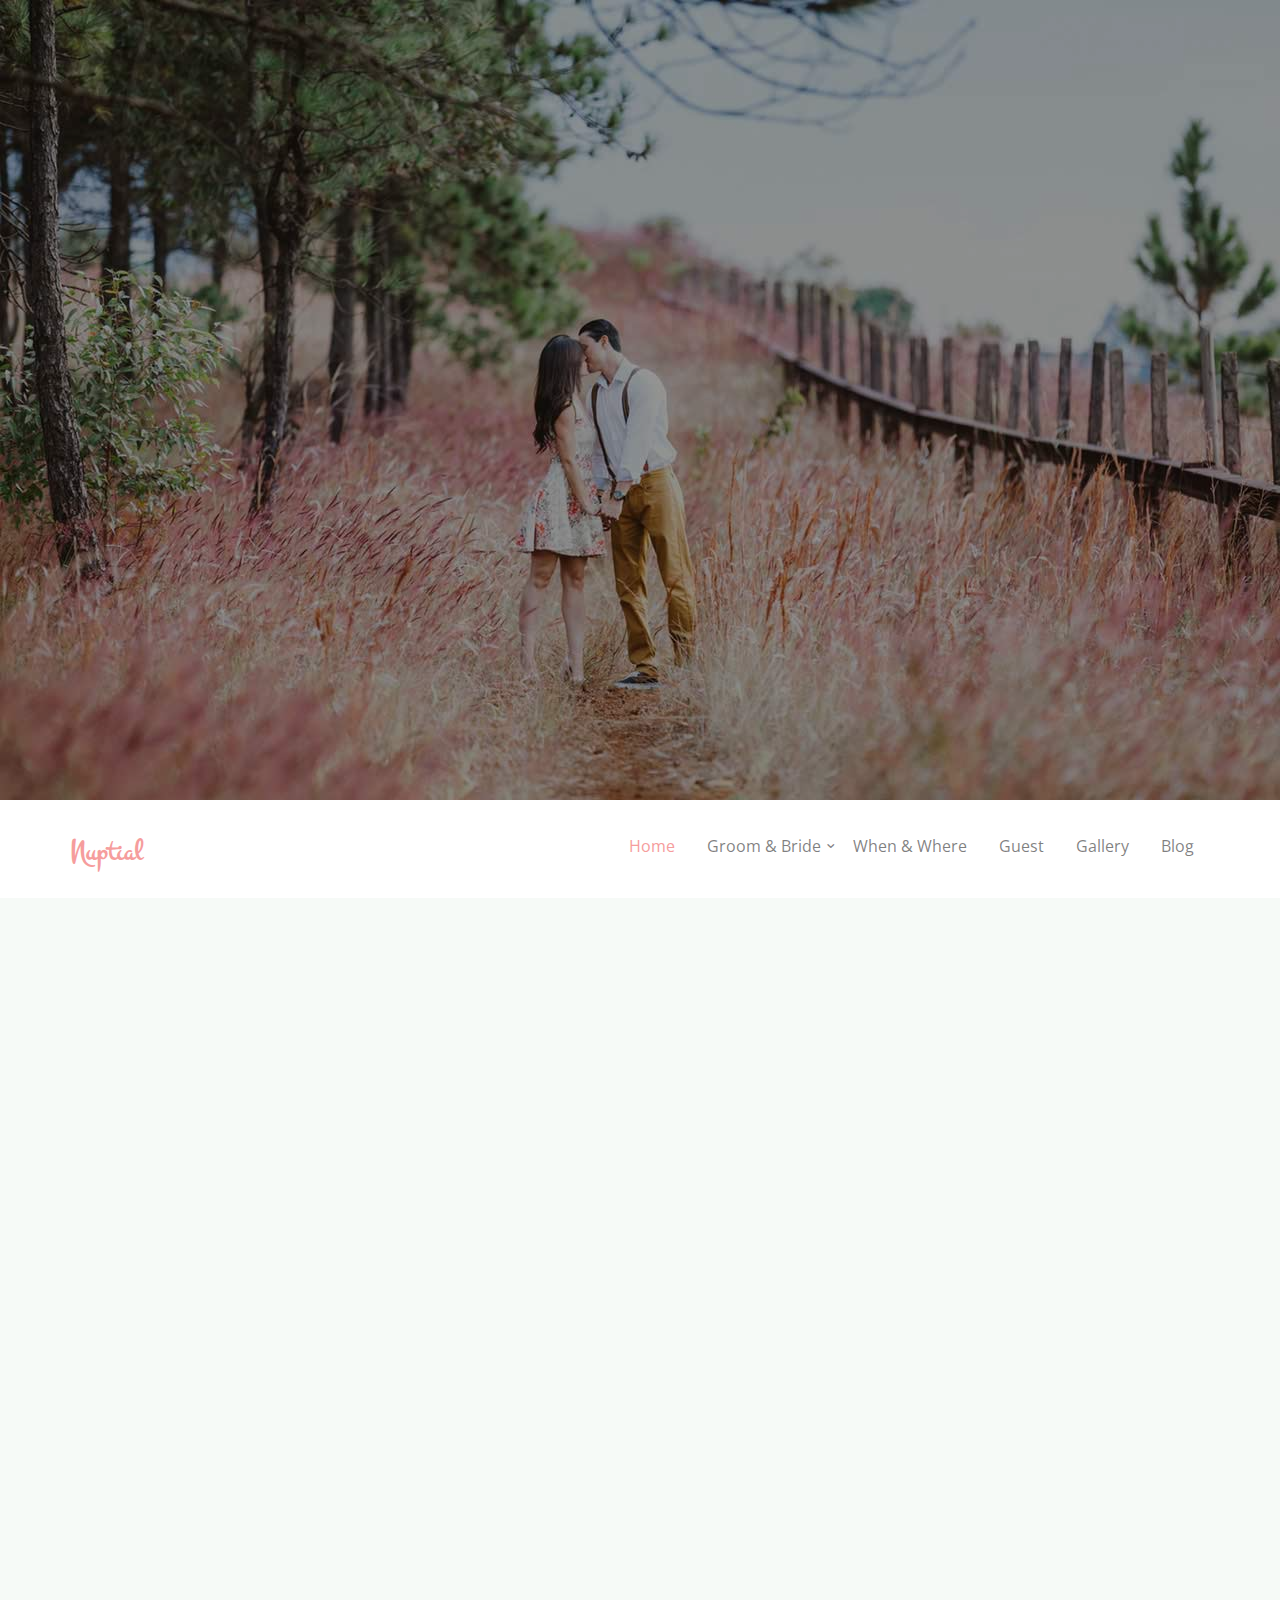
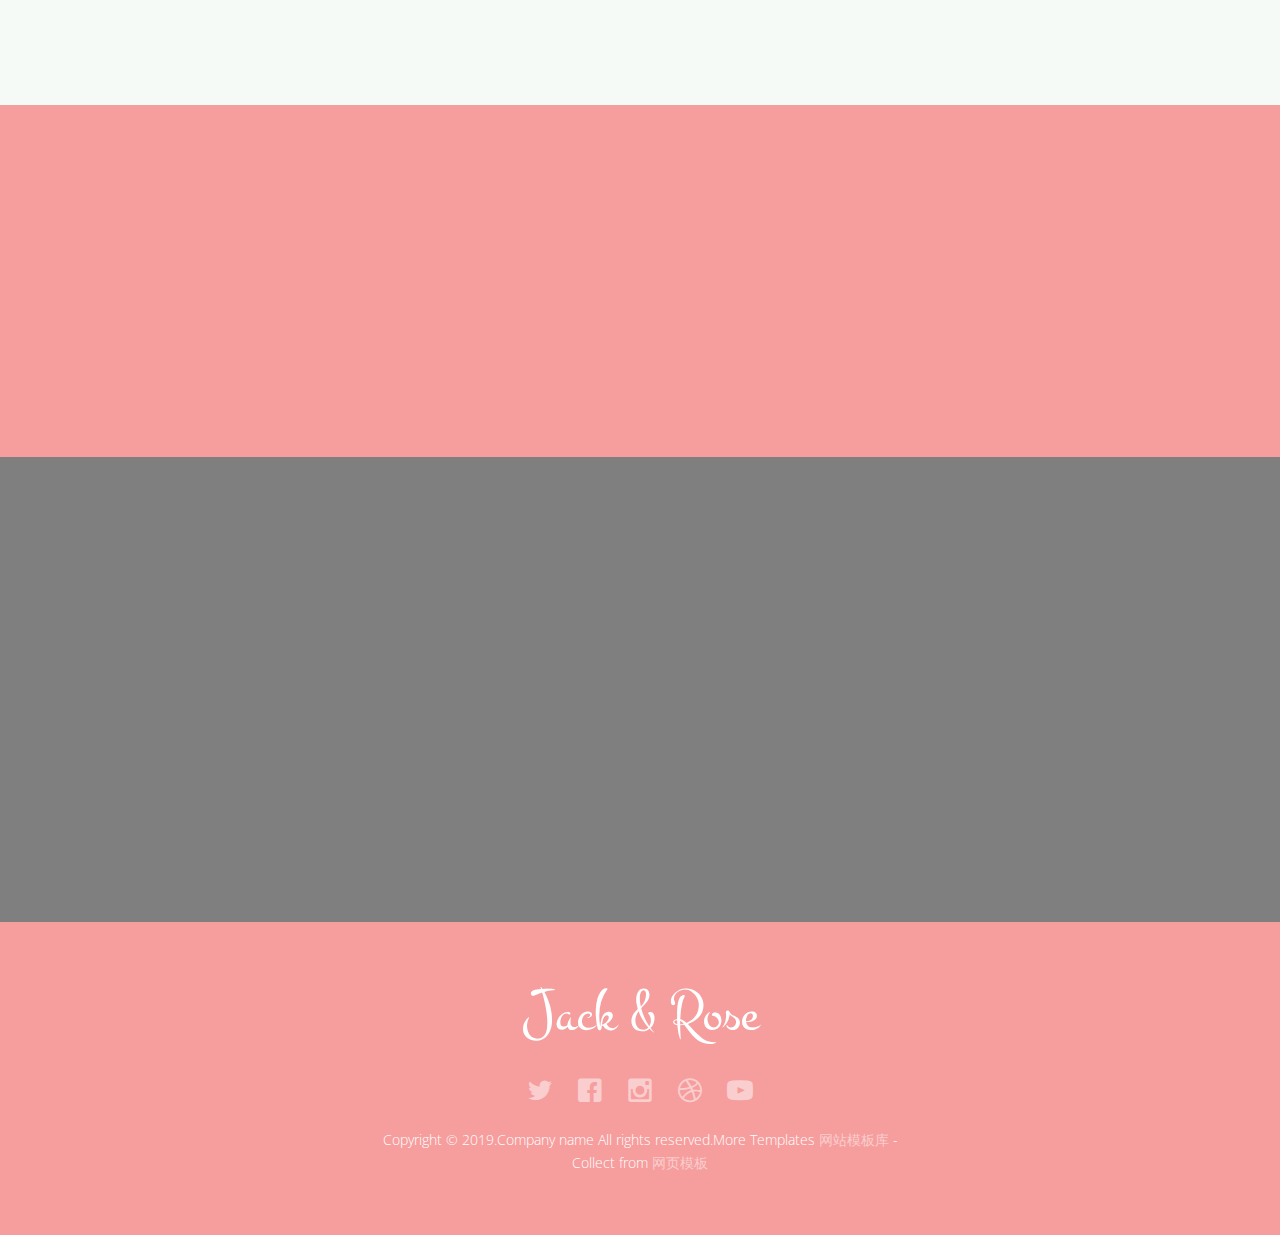
==== index.html @ 170d1ee5 "add new files" ====
<!DOCTYPE html>
<!--[if lt IE 7]>      <html class="no-js lt-ie9 lt-ie8 lt-ie7"> <![endif]-->
<!--[if IE 7]>         <html class="no-js lt-ie9 lt-ie8"> <![endif]-->
<!--[if IE 8]>         <html class="no-js lt-ie9"> <![endif]-->
<!--[if gt IE 8]><!--> <html class="no-js"> <!--<![endif]-->
<head>
<meta charset="utf-8">
<meta http-equiv="X-UA-Compatible" content="IE=edge">
<title>Home</title>
<meta name="viewport" content="width=device-width, initial-scale=1">
<meta name="description" content="" />
<meta name="keywords" content="" />
<!-- Facebook and Twitter integration -->
<meta property="og:title" content=""/>
<meta property="og:image" content=""/>
<meta property="og:url" content=""/>
<meta property="og:site_name" content=""/>
<meta property="og:description" content=""/>
<meta name="twitter:title" content="" />
<meta name="twitter:image" content="" />
<meta name="twitter:url" content="" />
<meta name="twitter:card" content="" />

<!-- Place favicon.ico and apple-touch-icon.png in the root directory -->
<link rel="shortcut icon" href="favicon.ico">

<link href="https://fonts.googleapis.com/css?family=Montez" rel="stylesheet">
<link href='https://fonts.googleapis.com/css?family=Open+Sans:400,700,300' rel='stylesheet' type='text/css'>

<!-- Animate.css -->
<link rel="stylesheet" href="css/animate.css">
<!-- Icomoon Icon Fonts-->
<link rel="stylesheet" href="css/icomoon.css">
<!-- Bootstrap  -->
<link rel="stylesheet" href="css/bootstrap.css">
<!-- Superfish -->
<link rel="stylesheet" href="css/superfish.css">
<!-- Magnific Popup -->
<link rel="stylesheet" href="css/magnific-popup.css">

<link rel="stylesheet" href="css/style.css">


<!-- Modernizr JS -->
<script src="js/modernizr-2.6.2.min.js"></script>
<!-- FOR IE9 below -->
<!--[if lt IE 9]>
<script src="js/respond.min.js"></script>
<![endif]-->

</head>
<body>
	<div id="fh5co-wrapper">
	<div id="fh5co-page">

	<div class="fh5co-hero" data-section="home">
		<div class="fh5co-overlay"></div>
		<div class="fh5co-cover text-center" data-stellar-background-ratio="0.5" style="background-image: url(images/cover_bg_1.jpg);">
			<div class="display-t">
				<div class="display-tc">
					<div class="container">
						<div class="col-md-10 col-md-offset-1">
							<div class="animate-box">
								<h1>The Wedding</h1>
								<h2>Jack &amp; Rose</h2>
								<p><span>28.12.2019</span></p>
							</div>
						</div>
					</div>
				</div>
			</div>
		</div>
	</div>

	<header id="fh5co-header-section" class="sticky-banner">
		<div class="container">
			<div class="nav-header">
				<a href="#" class="js-fh5co-nav-toggle fh5co-nav-toggle dark"><i></i></a>
				<h1 id="fh5co-logo"><a href="index.html">Nuptial</a></h1>
				<!-- START #fh5co-menu-wrap -->
				<nav id="fh5co-menu-wrap" role="navigation">
					<ul class="sf-menu" id="fh5co-primary-menu">
						<li class="active"><a href="index.html" >Home</a></li>
						<li>
							<a href="groom-bride.html" class="fh5co-sub-ddown">Groom &amp; Bride</a>
							<ul class="fh5co-sub-menu">
								<li><a href="#">Wedding Template</a></li>
								<li><a href="#">Marble Template</a></li>
								<li><a href="#">Tasty Template</a></li>
								<li><a href="#">Education Template</a></li>
								<li><a href="#">Words Template</a></li>
							</ul>
						</li>
						<li><a href="when-where.html">When &amp; Where</a></li>
						<li><a href="guest.html">Guest</a></li>
						<li><a href="gallery.html">Gallery</a></li>
						<li><a href="blog.html">Blog</a></li>
					</ul>
				</nav>
			</div>
		</div>
	</header>

	<!-- end:header-top -->
	<div class="tlinks">Collect from <a href="http://www.baisheng999.com/" >自助建站</a></div>
	<div id="fh5co-couple" class="fh5co-section-gray">
		<div class="container">
			<div class="row row-bottom-padded-md animate-box">
				<div class="col-md-6 col-md-offset-3 text-center">
					<div class="col-md-5 col-sm-5 col-xs-5 nopadding">
						<img src="images/groom.jpg" class="img-responsive" alt="Free HTML5 Bootstrap Template by FreeHTML5.co">
						<h3>Jack Wood</h3>
					</div>
					<div class="col-md-2 col-sm-2 col-xs-2 nopadding"><h2 class="amp-center"><i class="icon-heart"></i></h2></div>
					<div class="col-md-5 col-sm-5 col-xs-5 nopadding">
						<img src="images/bride.jpg" class="img-responsive" alt="Free HTML5 Bootstrap Template by FreeHTML5.co">
						<h3>Rose Thomas</h3>
					</div>
				</div>
			</div>
			<div class="row animate-box">
				<div class="col-md-8 col-md-offset-2">
					<div class="col-md-12 text-center heading-section">
						<h2>Are Getting Married</h2>
						<p><strong>on Dec 28, 2019 &mdash; Boracay, Philippines</strong></p>
					</div>
				</div>
			</div>
		</div>
	</div>
	<div id="fh5co-countdown">
		<div class="row">
			<div class="col-md-8 col-md-offset-2 text-center animate-box">
				<p class="countdown">
					<span id="days"></span>
					<span id="hours"></span>
					<span id="minutes"></span>
					<span id="seconds"></span>
				</p>
			</div>
		</div>
	</div>

	<div id="fh5co-started" style="background-image:url(images/cover_bg_2.jpg);" data-stellar-background-ratio="0.5">
	<div class="overlay"></div>
		<div class="container">
			<div class="row animate-box">
				<div class="col-md-8 col-md-offset-2 text-center heading-section">
					<h2>Are You Attending?</h2>
					<p>Please Fill-up the form to notify you that you're attending. Thanks.
				</div>
			</div>
			<div class="row animate-box">
				<div class="col-md-10 col-md-offset-1">
					<form class="form-inline">
						<div class="col-md-4 col-sm-4">
							<div class="form-group">
								<label for="name" class="sr-only">Name</label>
								<input type="name" class="form-control" id="name" placeholder="Name">
							</div>
						</div>
						<div class="col-md-4 col-sm-4">
							<div class="form-group">
								<label for="email" class="sr-only">Email</label>
								<input type="email" class="form-control" id="email" placeholder="Email">
							</div>
						</div>
						<div class="col-md-4 col-sm-4">
							<button type="submit" class="btn btn-primary btn-block">I am Attending</button>
						</div>
					</form>
				</div>
			</div>
		</div>
	</div>
	
	<footer>
		<div id="footer">
			<div class="container">
				<div class="row">
					<div class="col-md-12 text-center">
						<h2>Jack &amp; Rose</h2>
					</div>
					<div class="col-md-6 col-md-offset-3 text-center">
						<p class="fh5co-social-icons">
							<a href="#"><i class="icon-twitter2"></i></a>
							<a href="#"><i class="icon-facebook2"></i></a>
							<a href="#"><i class="icon-instagram"></i></a>
							<a href="#"><i class="icon-dribbble2"></i></a>
							<a href="#"><i class="icon-youtube"></i></a>
						</p>
						<p>Copyright &copy; 2019.Company name All rights reserved.More Templates <a href="http://www.baisheng999.com/" target="_blank" title="网站模板库">网站模板库</a> - Collect from <a href="http://www.baisheng999.com/" title="网页模板" target="_blank">网页模板</a></p>
					</div>
				</div>
			</div>
		</div>
	</footer>
</div>
<!-- END fh5co-page -->

</div>
<!-- END fh5co-wrapper -->

<!-- Google Map -->
<!---<script src="https://maps.googleapis.com/maps/api/js?key=AIzaSyCefOgb1ZWqYtj7raVSmN4PL2WkTrc-KyA&sensor=false"></script>--->
<!-- jQuery -->
<script src="dist/scripts.min.js"></script>
</body>
</html>
---- css/icomoon.css ----
@font-face {
    font-family: 'icomoon';
    src:    url('fonts/icomoon.eot?1oniuf');
    src:    url('fonts/icomoon.eot?1oniuf#iefix') format('embedded-opentype'),
        url('fonts/icomoon.ttf?1oniuf') format('truetype'),
        url('fonts/icomoon.woff?1oniuf') format('woff'),
        url('fonts/icomoon.svg?1oniuf#icomoon') format('svg');
    font-weight: normal;
    font-style: normal;
}

[class^="icon-"], [class*=" icon-"] {
    /* use !important to prevent issues with browser extensions that change fonts */
    font-family: 'icomoon' !important;
    speak: none;
    font-style: normal;
    font-weight: normal;
    font-variant: normal;
    text-transform: none;
    line-height: 1;

    /* Better Font Rendering =========== */
    -webkit-font-smoothing: antialiased;
    -moz-osx-font-smoothing: grayscale;
}

.icon-mobile:before {
    content: "\e000";
}
.icon-laptop:before {
    content: "\e001";
}
.icon-desktop:before {
    content: "\e002";
}
.icon-tablet:before {
    content: "\e003";
}
.icon-phone:before {
    content: "\e004";
}
.icon-document:before {
    content: "\e005";
}
.icon-documents:before {
    content: "\e006";
}
.icon-search:before {
    content: "\e007";
}
.icon-clipboard:before {
    content: "\e008";
}
.icon-newspaper:before {
    content: "\e009";
}
.icon-notebook:before {
    content: "\e00a";
}
.icon-book-open:before {
    content: "\e00b";
}
.icon-browser:before {
    content: "\e00c";
}
.icon-calendar:before {
    content: "\e00d";
}
.icon-presentation:before {
    content: "\e00e";
}
.icon-picture:before {
    content: "\e00f";
}
.icon-pictures:before {
    content: "\e010";
}
.icon-video:before {
    content: "\e011";
}
.icon-camera:before {
    content: "\e012";
}
.icon-printer:before {
    content: "\e013";
}
.icon-toolbox:before {
    content: "\e014";
}
.icon-briefcase:before {
    content: "\e015";
}
.icon-wallet:before {
    content: "\e016";
}
.icon-gift:before {
    content: "\e017";
}
.icon-bargraph:before {
    content: "\e018";
}
.icon-grid:before {
    content: "\e019";
}
.icon-expand:before {
    content: "\e01a";
}
.icon-focus:before {
    content: "\e01b";
}
.icon-edit:before {
    content: "\e01c";
}
.icon-adjustments:before {
    content: "\e01d";
}
.icon-ribbon:before {
    content: "\e01e";
}
.icon-hourglass:before {
    content: "\e01f";
}
.icon-lock:before {
    content: "\e020";
}
.icon-megaphone:before {
    content: "\e021";
}
.icon-shield:before {
    content: "\e022";
}
.icon-trophy:before {
    content: "\e023";
}
.icon-flag:before {
    content: "\e024";
}
.icon-map:before {
    content: "\e025";
}
.icon-puzzle:before {
    content: "\e026";
}
.icon-basket:before {
    content: "\e027";
}
.icon-envelope:before {
    content: "\e028";
}
.icon-streetsign:before {
    content: "\e029";
}
.icon-telescope:before {
    content: "\e02a";
}
.icon-gears:before {
    content: "\e02b";
}
.icon-key:before {
    content: "\e02c";
}
.icon-paperclip:before {
    content: "\e02d";
}
.icon-attachment:before {
    content: "\e02e";
}
.icon-pricetags:before {
    content: "\e02f";
}
.icon-lightbulb:before {
    content: "\e030";
}
.icon-layers:before {
    content: "\e031";
}
.icon-pencil:before {
    content: "\e032";
}
.icon-tools:before {
    content: "\e033";
}
.icon-tools-2:before {
    content: "\e034";
}
.icon-scissors:before {
    content: "\e035";
}
.icon-paintbrush:before {
    content: "\e036";
}
.icon-magnifying-glass:before {
    content: "\e037";
}
.icon-circle-compass:before {
    content: "\e038";
}
.icon-linegraph:before {
    content: "\e039";
}
.icon-mic:before {
    content: "\e03a";
}
.icon-strategy:before {
    content: "\e03b";
}
.icon-beaker:before {
    content: "\e03c";
}
.icon-caution:before {
    content: "\e03d";
}
.icon-recycle:before {
    content: "\e03e";
}
.icon-anchor:before {
    content: "\e03f";
}
.icon-profile-male:before {
    content: "\e040";
}
.icon-profile-female:before {
    content: "\e041";
}
.icon-bike:before {
    content: "\e042";
}
.icon-wine:before {
    content: "\e043";
}
.icon-hotairballoon:before {
    content: "\e044";
}
.icon-globe:before {
    content: "\e045";
}
.icon-genius:before {
    content: "\e046";
}
.icon-map-pin:before {
    content: "\e047";
}
.icon-dial:before {
    content: "\e048";
}
.icon-chat:before {
    content: "\e049";
}
.icon-heart:before {
    content: "\e04a";
}
.icon-cloud:before {
    content: "\e04b";
}
.icon-upload:before {
    content: "\e04c";
}
.icon-download:before {
    content: "\e04d";
}
.icon-target:before {
    content: "\e04e";
}
.icon-hazardous:before {
    content: "\e04f";
}
.icon-piechart:before {
    content: "\e050";
}
.icon-speedometer:before {
    content: "\e051";
}
.icon-global:before {
    content: "\e052";
}
.icon-compass:before {
    content: "\e053";
}
.icon-lifesaver:before {
    content: "\e054";
}
.icon-clock:before {
    content: "\e055";
}
.icon-aperture:before {
    content: "\e056";
}
.icon-quote:before {
    content: "\e057";
}
.icon-scope:before {
    content: "\e058";
}
.icon-alarmclock:before {
    content: "\e059";
}
.icon-refresh:before {
    content: "\e05a";
}
.icon-happy:before {
    content: "\e05b";
}
.icon-sad:before {
    content: "\e05c";
}
.icon-facebook:before {
    content: "\e05d";
}
.icon-twitter:before {
    content: "\e05e";
}
.icon-googleplus:before {
    content: "\e05f";
}
.icon-rss:before {
    content: "\e060";
}
.icon-tumblr:before {
    content: "\e061";
}
.icon-linkedin:before {
    content: "\e062";
}
.icon-dribbble:before {
    content: "\e063";
}
.icon-box2:before {
    content: "\ea82";
}
.icon-write:before {
    content: "\ea83";
}
.icon-clock2:before {
    content: "\ea84";
}
.icon-reply2:before {
    content: "\ea85";
}
.icon-reply-all2:before {
    content: "\ea86";
}
.icon-forward2:before {
    content: "\ea87";
}
.icon-flag2:before {
    content: "\ea88";
}
.icon-search2:before {
    content: "\ea89";
}
.icon-trash2:before {
    content: "\ea8a";
}
.icon-envelope2:before {
    content: "\ea8b";
}
.icon-bubble:before {
    content: "\ea8c";
}
.icon-bubbles:before {
    content: "\ea8d";
}
.icon-user2:before {
    content: "\ea8e";
}
.icon-users2:before {
    content: "\ea8f";
}
.icon-cloud2:before {
    content: "\ea90";
}
.icon-download2:before {
    content: "\ea91";
}
.icon-upload2:before {
    content: "\ea92";
}
.icon-rain:before {
    content: "\ea93";
}
.icon-sun:before {
    content: "\ea94";
}
.icon-moon2:before {
    content: "\ea95";
}
.icon-bell2:before {
    content: "\ea96";
}
.icon-folder2:before {
    content: "\ea97";
}
.icon-pin2:before {
    content: "\ea98";
}
.icon-sound2:before {
    content: "\ea99";
}
.icon-microphone:before {
    content: "\ea9a";
}
.icon-camera2:before {
    content: "\ea9b";
}
.icon-image2:before {
    content: "\ea9c";
}
.icon-cog2:before {
    content: "\ea9d";
}
.icon-calendar2:before {
    content: "\ea9e";
}
.icon-book2:before {
    content: "\ea9f";
}
.icon-map-marker:before {
    content: "\eaa0";
}
.icon-store:before {
    content: "\eaa1";
}
.icon-support:before {
    content: "\eaa2";
}
.icon-tag2:before {
    content: "\eaa3";
}
.icon-heart2:before {
    content: "\eaa4";
}
.icon-video-camera:before {
    content: "\eaa5";
}
.icon-trophy2:before {
    content: "\eaa6";
}
.icon-cart:before {
    content: "\eaa7";
}
.icon-eye2:before {
    content: "\eaa8";
}
.icon-cancel:before {
    content: "\eaa9";
}
.icon-chart:before {
    content: "\eaaa";
}
.icon-target2:before {
    content: "\eaab";
}
.icon-printer2:before {
    content: "\eaac";
}
.icon-location2:before {
    content: "\eaad";
}
.icon-bookmark2:before {
    content: "\eaae";
}
.icon-monitor:before {
    content: "\eaaf";
}
.icon-cross2:before {
    content: "\eab0";
}
.icon-plus2:before {
    content: "\eab1";
}
.icon-left:before {
    content: "\eab2";
}
.icon-up:before {
    content: "\eab3";
}
.icon-browser2:before {
    content: "\eab4";
}
.icon-windows:before {
    content: "\eab5";
}
.icon-switch2:before {
    content: "\eab6";
}
.icon-dashboard:before {
    content: "\eab7";
}
.icon-play:before {
    content: "\eab8";
}
.icon-fast-forward:before {
    content: "\eab9";
}
.icon-next:before {
    content: "\eaba";
}
.icon-refresh2:before {
    content: "\eabb";
}
.icon-film:before {
    content: "\eabc";
}
.icon-home2:before {
    content: "\eabd";
}
.icon-add-to-list:before {
    content: "\e901";
}
.icon-classic-computer:before {
    content: "\e902";
}
.icon-controller-fast-backward:before {
    content: "\e903";
}
.icon-creative-commons-attribution:before {
    content: "\e904";
}
.icon-creative-commons-noderivs:before {
    content: "\e905";
}
.icon-creative-commons-noncommercial-eu:before {
    content: "\e906";
}
.icon-creative-commons-noncommercial-us:before {
    content: "\e907";
}
.icon-creative-commons-public-domain:before {
    content: "\e908";
}
.icon-creative-commons-remix:before {
    content: "\e909";
}
.icon-creative-commons-share:before {
    content: "\e90a";
}
.icon-creative-commons-sharealike:before {
    content: "\e90b";
}
.icon-creative-commons:before {
    content: "\e90c";
}
.icon-document-landscape:before {
    content: "\e90d";
}
.icon-remove-user:before {
    content: "\e90e";
}
.icon-warning:before {
    content: "\e90f";
}
.icon-arrow-bold-down:before {
    content: "\e910";
}
.icon-arrow-bold-left:before {
    content: "\e911";
}
.icon-arrow-bold-right:before {
    content: "\e912";
}
.icon-arrow-bold-up:before {
    content: "\e913";
}
.icon-arrow-down:before {
    content: "\e914";
}
.icon-arrow-left:before {
    content: "\e915";
}
.icon-arrow-long-down:before {
    content: "\e916";
}
.icon-arrow-long-left:before {
    content: "\e917";
}
.icon-arrow-long-right:before {
    content: "\e918";
}
.icon-arrow-long-up:before {
    content: "\e919";
}
.icon-arrow-right:before {
    content: "\e91a";
}
.icon-arrow-up:before {
    content: "\e91b";
}
.icon-arrow-with-circle-down:before {
    content: "\e91c";
}
.icon-arrow-with-circle-left:before {
    content: "\e91d";
}
.icon-arrow-with-circle-right:before {
    content: "\e91e";
}
.icon-arrow-with-circle-up:before {
    content: "\e91f";
}
.icon-bookmark:before {
    content: "\e920";
}
.icon-bookmarks:before {
    content: "\e921";
}
.icon-chevron-down:before {
    content: "\e922";
}
.icon-chevron-left:before {
    content: "\e923";
}
.icon-chevron-right:before {
    content: "\e924";
}
.icon-chevron-small-down:before {
    content: "\e925";
}
.icon-chevron-small-left:before {
    content: "\e926";
}
.icon-chevron-small-right:before {
    content: "\e927";
}
.icon-chevron-small-up:before {
    content: "\e928";
}
.icon-chevron-thin-down:before {
    content: "\e929";
}
.icon-chevron-thin-left:before {
    content: "\e92a";
}
.icon-chevron-thin-right:before {
    content: "\e92b";
}
.icon-chevron-thin-up:before {
    content: "\e92c";
}
.icon-chevron-up:before {
    content: "\e92d";
}
.icon-chevron-with-circle-down:before {
    content: "\e92e";
}
.icon-chevron-with-circle-left:before {
    content: "\e92f";
}
.icon-chevron-with-circle-right:before {
    content: "\e930";
}
.icon-chevron-with-circle-up:before {
    content: "\e931";
}
.icon-cloud3:before {
    content: "\e932";
}
.icon-controller-fast-forward:before {
    content: "\e933";
}
.icon-controller-jump-to-start:before {
    content: "\e934";
}
.icon-controller-next:before {
    content: "\e935";
}
.icon-controller-paus:before {
    content: "\e936";
}
.icon-controller-play:before {
    content: "\e937";
}
.icon-controller-record:before {
    content: "\e938";
}
.icon-controller-stop:before {
    content: "\e939";
}
.icon-controller-volume:before {
    content: "\e93a";
}
.icon-dot-single:before {
    content: "\e93b";
}
.icon-dots-three-horizontal:before {
    content: "\e93c";
}
.icon-dots-three-vertical:before {
    content: "\e93d";
}
.icon-dots-two-horizontal:before {
    content: "\e93e";
}
.icon-dots-two-vertical:before {
    content: "\e93f";
}
.icon-download3:before {
    content: "\e940";
}
.icon-emoji-flirt:before {
    content: "\e941";
}
.icon-flow-branch:before {
    content: "\e942";
}
.icon-flow-cascade:before {
    content: "\e943";
}
.icon-flow-line:before {
    content: "\e944";
}
.icon-flow-parallel:before {
    content: "\e945";
}
.icon-flow-tree:before {
    content: "\e946";
}
.icon-install:before {
    content: "\e947";
}
.icon-layers2:before {
    content: "\e948";
}
.icon-open-book:before {
    content: "\e949";
}
.icon-resize-100:before {
    content: "\e94a";
}
.icon-resize-full-screen:before {
    content: "\e94b";
}
.icon-save:before {
    content: "\e94c";
}
.icon-select-arrows:before {
    content: "\e94d";
}
.icon-sound-mute:before {
    content: "\e94e";
}
.icon-sound:before {
    content: "\e94f";
}
.icon-trash:before {
    content: "\e950";
}
.icon-triangle-down:before {
    content: "\e951";
}
.icon-triangle-left:before {
    content: "\e952";
}
.icon-triangle-right:before {
    content: "\e953";
}
.icon-triangle-up:before {
    content: "\e954";
}
.icon-uninstall:before {
    content: "\e955";
}
.icon-upload-to-cloud:before {
    content: "\e956";
}
.icon-upload3:before {
    content: "\e957";
}
.icon-add-user:before {
    content: "\e958";
}
.icon-address:before {
    content: "\e959";
}
.icon-adjust:before {
    content: "\e95a";
}
.icon-air:before {
    content: "\e95b";
}
.icon-aircraft-landing:before {
    content: "\e95c";
}
.icon-aircraft-take-off:before {
    content: "\e95d";
}
.icon-aircraft:before {
    content: "\e95e";
}
.icon-align-bottom:before {
    content: "\e95f";
}
.icon-align-horizontal-middle:before {
    content: "\e960";
}
.icon-align-left:before {
    content: "\e961";
}
.icon-align-right:before {
    content: "\e962";
}
.icon-align-top:before {
    content: "\e963";
}
.icon-align-vertical-middle:before {
    content: "\e964";
}
.icon-archive:before {
    content: "\e965";
}
.icon-area-graph:before {
    content: "\e966";
}
.icon-attachment2:before {
    content: "\e967";
}
.icon-awareness-ribbon:before {
    content: "\e968";
}
.icon-back-in-time:before {
    content: "\e969";
}
.icon-back:before {
    content: "\e96a";
}
.icon-bar-graph:before {
    content: "\e96b";
}
.icon-battery:before {
    content: "\e96c";
}
.icon-beamed-note:before {
    content: "\e96d";
}
.icon-bell:before {
    content: "\e96e";
}
.icon-blackboard:before {
    content: "\e96f";
}
.icon-block:before {
    content: "\e970";
}
.icon-book:before {
    content: "\e971";
}
.icon-bowl:before {
    content: "\e972";
}
.icon-box:before {
    content: "\e973";
}
.icon-briefcase2:before {
    content: "\e974";
}
.icon-browser3:before {
    content: "\e975";
}
.icon-brush:before {
    content: "\e976";
}
.icon-bucket:before {
    content: "\e977";
}
.icon-cake:before {
    content: "\e978";
}
.icon-calculator:before {
    content: "\e979";
}
.icon-calendar3:before {
    content: "\e97a";
}
.icon-camera3:before {
    content: "\e97b";
}
.icon-ccw:before {
    content: "\e97c";
}
.icon-chat2:before {
    content: "\e97d";
}
.icon-check:before {
    content: "\e97e";
}
.icon-circle-with-cross:before {
    content: "\e97f";
}
.icon-circle-with-minus:before {
    content: "\e980";
}
.icon-circle-with-plus:before {
    content: "\e981";
}
.icon-circle:before {
    content: "\e982";
}
.icon-circular-graph:before {
    content: "\e983";
}
.icon-clapperboard:before {
    content: "\e984";
}
.icon-clipboard2:before {
    content: "\e985";
}
.icon-clock3:before {
    content: "\e986";
}
.icon-code:before {
    content: "\e987";
}
.icon-cog:before {
    content: "\e988";
}
.icon-colours:before {
    content: "\e989";
}
.icon-compass2:before {
    content: "\e98a";
}
.icon-copy:before {
    content: "\e98b";
}
.icon-credit-card:before {
    content: "\e98c";
}
.icon-credit:before {
    content: "\e98d";
}
.icon-cross:before {
    content: "\e98e";
}
.icon-cup:before {
    content: "\e98f";
}
.icon-cw:before {
    content: "\e990";
}
.icon-cycle:before {
    content: "\e991";
}
.icon-database:before {
    content: "\e992";
}
.icon-dial-pad:before {
    content: "\e993";
}
.icon-direction:before {
    content: "\e994";
}
.icon-document2:before {
    content: "\e995";
}
.icon-documents2:before {
    content: "\e996";
}
.icon-drink:before {
    content: "\e997";
}
.icon-drive:before {
    content: "\e998";
}
.icon-drop:before {
    content: "\e999";
}
.icon-edit2:before {
    content: "\e99a";
}
.icon-email:before {
    content: "\e99b";
}
.icon-emoji-happy:before {
    content: "\e99c";
}
.icon-emoji-neutral:before {
    content: "\e99d";
}
.icon-emoji-sad:before {
    content: "\e99e";
}
.icon-erase:before {
    content: "\e99f";
}
.icon-eraser:before {
    content: "\e9a0";
}
.icon-export:before {
    content: "\e9a1";
}
.icon-eye:before {
    content: "\e9a2";
}
.icon-feather:before {
    content: "\e9a3";
}
.icon-flag3:before {
    content: "\e9a4";
}
.icon-flash:before {
    content: "\e9a5";
}
.icon-flashlight:before {
    content: "\e9a6";
}
.icon-flat-brush:before {
    content: "\e9a7";
}
.icon-folder-images:before {
    content: "\e9a8";
}
.icon-folder-music:before {
    content: "\e9a9";
}
.icon-folder-video:before {
    content: "\e9aa";
}
.icon-folder:before {
    content: "\e9ab";
}
.icon-forward:before {
    content: "\e9ac";
}
.icon-funnel:before {
    content: "\e9ad";
}
.icon-game-controller:before {
    content: "\e9ae";
}
.icon-gauge:before {
    content: "\e9af";
}
.icon-globe2:before {
    content: "\e9b0";
}
.icon-graduation-cap:before {
    content: "\e9b1";
}
.icon-grid2:before {
    content: "\e9b2";
}
.icon-hair-cross:before {
    content: "\e9b3";
}
.icon-hand:before {
    content: "\e9b4";
}
.icon-heart-outlined:before {
    content: "\e9b5";
}
.icon-heart3:before {
    content: "\e9b6";
}
.icon-help-with-circle:before {
    content: "\e9b7";
}
.icon-help:before {
    content: "\e9b8";
}
.icon-home:before {
    content: "\e9b9";
}
.icon-hour-glass:before {
    content: "\e9ba";
}
.icon-image-inverted:before {
    content: "\e9bb";
}
.icon-image:before {
    content: "\e9bc";
}
.icon-images:before {
    content: "\e9bd";
}
.icon-inbox:before {
    content: "\e9be";
}
.icon-infinity:before {
    content: "\e9bf";
}
.icon-info-with-circle:before {
    content: "\e9c0";
}
.icon-info:before {
    content: "\e9c1";
}
.icon-key2:before {
    content: "\e9c2";
}
.icon-keyboard:before {
    content: "\e9c3";
}
.icon-lab-flask:before {
    content: "\e9c4";
}
.icon-landline:before {
    content: "\e9c5";
}
.icon-language:before {
    content: "\e9c6";
}
.icon-laptop2:before {
    content: "\e9c7";
}
.icon-leaf:before {
    content: "\e9c8";
}
.icon-level-down:before {
    content: "\e9c9";
}
.icon-level-up:before {
    content: "\e9ca";
}
.icon-lifebuoy:before {
    content: "\e9cb";
}
.icon-light-bulb:before {
    content: "\e9cc";
}
.icon-light-down:before {
    content: "\e9cd";
}
.icon-light-up:before {
    content: "\e9ce";
}
.icon-line-graph:before {
    content: "\e9cf";
}
.icon-link:before {
    content: "\e9d0";
}
.icon-list:before {
    content: "\e9d1";
}
.icon-location-pin:before {
    content: "\e9d2";
}
.icon-location:before {
    content: "\e9d3";
}
.icon-lock-open:before {
    content: "\e9d4";
}
.icon-lock2:before {
    content: "\e9d5";
}
.icon-log-out:before {
    content: "\e9d6";
}
.icon-login:before {
    content: "\e9d7";
}
.icon-loop:before {
    content: "\e9d8";
}
.icon-magnet:before {
    content: "\e9d9";
}
.icon-magnifying-glass2:before {
    content: "\e9da";
}
.icon-mail:before {
    content: "\e9db";
}
.icon-man:before {
    content: "\e9dc";
}
.icon-map2:before {
    content: "\e9dd";
}
.icon-mask:before {
    content: "\e9de";
}
.icon-medal:before {
    content: "\e9df";
}
.icon-megaphone2:before {
    content: "\e9e0";
}
.icon-menu:before {
    content: "\e9e1";
}
.icon-message:before {
    content: "\e9e2";
}
.icon-mic2:before {
    content: "\e9e3";
}
.icon-minus:before {
    content: "\e9e4";
}
.icon-mobile2:before {
    content: "\e9e5";
}
.icon-modern-mic:before {
    content: "\e9e6";
}
.icon-moon:before {
    content: "\e9e7";
}
.icon-mouse:before {
    content: "\e9e8";
}
.icon-music:before {
    content: "\e9e9";
}
.icon-network:before {
    content: "\e9ea";
}
.icon-new-message:before {
    content: "\e9eb";
}
.icon-new:before {
    content: "\e9ec";
}
.icon-news:before {
    content: "\e9ed";
}
.icon-note:before {
    content: "\e9ee";
}
.icon-notification:before {
    content: "\e9ef";
}
.icon-old-mobile:before {
    content: "\e9f0";
}
.icon-old-phone:before {
    content: "\e9f1";
}
.icon-palette:before {
    content: "\e9f2";
}
.icon-paper-plane:before {
    content: "\e9f3";
}
.icon-pencil2:before {
    content: "\e9f4";
}
.icon-phone2:before {
    content: "\e9f5";
}
.icon-pie-chart:before {
    content: "\e9f6";
}
.icon-pin:before {
    content: "\e9f7";
}
.icon-plus:before {
    content: "\e9f8";
}
.icon-popup:before {
    content: "\e9f9";
}
.icon-power-plug:before {
    content: "\e9fa";
}
.icon-price-ribbon:before {
    content: "\e9fb";
}
.icon-price-tag:before {
    content: "\e9fc";
}
.icon-print:before {
    content: "\e9fd";
}
.icon-progress-empty:before {
    content: "\e9fe";
}
.icon-progress-full:before {
    content: "\e9ff";
}
.icon-progress-one:before {
    content: "\ea00";
}
.icon-progress-two:before {
    content: "\ea01";
}
.icon-publish:before {
    content: "\ea02";
}
.icon-quote2:before {
    content: "\ea03";
}
.icon-radio:before {
    content: "\ea04";
}
.icon-reply-all:before {
    content: "\ea05";
}
.icon-reply:before {
    content: "\ea06";
}
.icon-retweet:before {
    content: "\ea07";
}
.icon-rocket:before {
    content: "\ea08";
}
.icon-round-brush:before {
    content: "\ea09";
}
.icon-rss2:before {
    content: "\ea0a";
}
.icon-ruler:before {
    content: "\ea0b";
}
.icon-scissors2:before {
    content: "\ea0c";
}
.icon-share-alternitive:before {
    content: "\ea0d";
}
.icon-share:before {
    content: "\ea0e";
}
.icon-shareable:before {
    content: "\ea0f";
}
.icon-shield2:before {
    content: "\ea10";
}
.icon-shop:before {
    content: "\ea11";
}
.icon-shopping-bag:before {
    content: "\ea12";
}
.icon-shopping-basket:before {
    content: "\ea13";
}
.icon-shopping-cart:before {
    content: "\ea14";
}
.icon-shuffle:before {
    content: "\ea15";
}
.icon-signal:before {
    content: "\ea16";
}
.icon-sound-mix:before {
    content: "\ea17";
}
.icon-sports-club:before {
    content: "\ea18";
}
.icon-spreadsheet:before {
    content: "\ea19";
}
.icon-squared-cross:before {
    content: "\ea1a";
}
.icon-squared-minus:before {
    content: "\ea1b";
}
.icon-squared-plus:before {
    content: "\ea1c";
}
.icon-star-outlined:before {
    content: "\ea1d";
}
.icon-star:before {
    content: "\ea1e";
}
.icon-stopwatch:before {
    content: "\ea1f";
}
.icon-suitcase:before {
    content: "\ea20";
}
.icon-swap:before {
    content: "\ea21";
}
.icon-sweden:before {
    content: "\ea22";
}
.icon-switch:before {
    content: "\ea23";
}
.icon-tablet2:before {
    content: "\ea24";
}
.icon-tag:before {
    content: "\ea25";
}
.icon-text-document-inverted:before {
    content: "\ea26";
}
.icon-text-document:before {
    content: "\ea27";
}
.icon-text:before {
    content: "\ea28";
}
.icon-thermometer:before {
    content: "\ea29";
}
.icon-thumbs-down:before {
    content: "\ea2a";
}
.icon-thumbs-up:before {
    content: "\ea2b";
}
.icon-thunder-cloud:before {
    content: "\ea2c";
}
.icon-ticket:before {
    content: "\ea2d";
}
.icon-time-slot:before {
    content: "\ea2e";
}
.icon-tools2:before {
    content: "\ea2f";
}
.icon-traffic-cone:before {
    content: "\ea30";
}
.icon-tree:before {
    content: "\ea31";
}
.icon-trophy3:before {
    content: "\ea32";
}
.icon-tv:before {
    content: "\ea33";
}
.icon-typing:before {
    content: "\ea34";
}
.icon-unread:before {
    content: "\ea35";
}
.icon-untag:before {
    content: "\ea36";
}
.icon-user:before {
    content: "\ea37";
}
.icon-users:before {
    content: "\ea38";
}
.icon-v-card:before {
    content: "\ea39";
}
.icon-video2:before {
    content: "\ea3a";
}
.icon-vinyl:before {
    content: "\ea3b";
}
.icon-voicemail:before {
    content: "\ea3c";
}
.icon-wallet2:before {
    content: "\ea3d";
}
.icon-water:before {
    content: "\ea3e";
}
.icon-500px-with-circle:before {
    content: "\ea3f";
}
.icon-500px:before {
    content: "\ea40";
}
.icon-basecamp:before {
    content: "\ea41";
}
.icon-behance:before {
    content: "\ea42";
}
.icon-creative-cloud:before {
    content: "\ea43";
}
.icon-dropbox:before {
    content: "\ea44";
}
.icon-evernote:before {
    content: "\ea45";
}
.icon-flattr:before {
    content: "\ea46";
}
.icon-foursquare:before {
    content: "\ea47";
}
.icon-google-drive:before {
    content: "\ea48";
}
.icon-google-hangouts:before {
    content: "\ea49";
}
.icon-grooveshark:before {
    content: "\ea4a";
}
.icon-icloud:before {
    content: "\ea4b";
}
.icon-mixi:before {
    content: "\ea4c";
}
.icon-onedrive:before {
    content: "\ea4d";
}
.icon-paypal:before {
    content: "\ea4e";
}
.icon-picasa:before {
    content: "\ea4f";
}
.icon-qq:before {
    content: "\ea50";
}
.icon-rdio-with-circle:before {
    content: "\ea51";
}
.icon-renren:before {
    content: "\ea52";
}
.icon-scribd:before {
    content: "\ea53";
}
.icon-sina-weibo:before {
    content: "\ea54";
}
.icon-skype-with-circle:before {
    content: "\ea55";
}
.icon-skype:before {
    content: "\ea56";
}
.icon-slideshare:before {
    content: "\ea57";
}
.icon-smashing:before {
    content: "\ea58";
}
.icon-soundcloud:before {
    content: "\ea59";
}
.icon-spotify-with-circle:before {
    content: "\ea5a";
}
.icon-spotify:before {
    content: "\ea5b";
}
.icon-swarm:before {
    content: "\ea5c";
}
.icon-vine-with-circle:before {
    content: "\ea5d";
}
.icon-vine:before {
    content: "\ea5e";
}
.icon-vk-alternitive:before {
    content: "\ea5f";
}
.icon-vk-with-circle:before {
    content: "\ea60";
}
.icon-vk:before {
    content: "\ea61";
}
.icon-xing-with-circle:before {
    content: "\ea62";
}
.icon-xing:before {
    content: "\ea63";
}
.icon-yelp:before {
    content: "\ea64";
}
.icon-dribbble-with-circle:before {
    content: "\ea65";
}
.icon-dribbble2:before {
    content: "\ea66";
}
.icon-facebook-with-circle:before {
    content: "\ea67";
}
.icon-facebook2:before {
    content: "\ea68";
}
.icon-flickr-with-circle:before {
    content: "\ea69";
}
.icon-flickr:before {
    content: "\ea6a";
}
.icon-github-with-circle:before {
    content: "\ea6b";
}
.icon-github:before {
    content: "\ea6c";
}
.icon-google-with-circle:before {
    content: "\ea6d";
}
.icon-google:before {
    content: "\ea6e";
}
.icon-instagram-with-circle:before {
    content: "\ea6f";
}
.icon-instagram:before {
    content: "\ea70";
}
.icon-lastfm-with-circle:before {
    content: "\ea71";
}
.icon-lastfm:before {
    content: "\ea72";
}
.icon-linkedin-with-circle:before {
    content: "\ea73";
}
.icon-linkedin2:before {
    content: "\ea74";
}
.icon-pinterest-with-circle:before {
    content: "\ea75";
}
.icon-pinterest:before {
    content: "\ea76";
}
.icon-rdio:before {
    content: "\ea77";
}
.icon-stumbleupon-with-circle:before {
    content: "\ea78";
}
.icon-stumbleupon:before {
    content: "\ea79";
}
.icon-tumblr-with-circle:before {
    content: "\ea7a";
}
.icon-tumblr2:before {
    content: "\ea7b";
}
.icon-twitter-with-circle:before {
    content: "\ea7c";
}
.icon-twitter2:before {
    content: "\ea7d";
}
.icon-vimeo-with-circle:before {
    content: "\ea7e";
}
.icon-vimeo:before {
    content: "\ea7f";
}
.icon-youtube-with-circle:before {
    content: "\ea80";
}
.icon-youtube:before {
    content: "\ea81";
}
.icon-home3:before {
    content: "\eabe";
}
.icon-home22:before {
    content: "\eabf";
}
.icon-home32:before {
    content: "\eac0";
}
.icon-office:before {
    content: "\eac1";
}
.icon-newspaper2:before {
    content: "\eac2";
}
.icon-pencil3:before {
    content: "\eac3";
}
.icon-pencil22:before {
    content: "\eac4";
}
.icon-quill:before {
    content: "\eac5";
}
.icon-pen:before {
    content: "\eac6";
}
.icon-blog:before {
    content: "\eac7";
}
.icon-eyedropper:before {
    content: "\eac8";
}
.icon-droplet:before {
    content: "\eac9";
}
.icon-paint-format:before {
    content: "\eaca";
}
.icon-image3:before {
    content: "\eacb";
}
.icon-images2:before {
    content: "\eacc";
}
.icon-camera4:before {
    content: "\eacd";
}
.icon-headphones:before {
    content: "\eace";
}
.icon-music2:before {
    content: "\eacf";
}
.icon-play2:before {
    content: "\ead0";
}
.icon-film2:before {
    content: "\ead1";
}
.icon-video-camera2:before {
    content: "\ead2";
}
.icon-dice:before {
    content: "\ead3";
}
.icon-pacman:before {
    content: "\ead4";
}
.icon-spades:before {
    content: "\ead5";
}
.icon-clubs:before {
    content: "\ead6";
}
.icon-diamonds:before {
    content: "\ead7";
}
.icon-bullhorn:before {
    content: "\ead8";
}
.icon-connection:before {
    content: "\ead9";
}
.icon-podcast:before {
    content: "\eada";
}
.icon-feed:before {
    content: "\eadb";
}
.icon-mic3:before {
    content: "\eadc";
}
.icon-book3:before {
    content: "\eadd";
}
.icon-books:before {
    content: "\eade";
}
.icon-library:before {
    content: "\eadf";
}
.icon-file-text:before {
    content: "\eae0";
}
.icon-profile:before {
    content: "\eae1";
}
.icon-file-empty:before {
    content: "\eae2";
}
.icon-files-empty:before {
    content: "\eae3";
}
.icon-file-text2:before {
    content: "\eae4";
}
.icon-file-picture:before {
    content: "\eae5";
}
.icon-file-music:before {
    content: "\eae6";
}
.icon-file-play:before {
    content: "\eae7";
}
.icon-file-video:before {
    content: "\eae8";
}
.icon-file-zip:before {
    content: "\eae9";
}
.icon-copy2:before {
    content: "\eaea";
}
.icon-paste:before {
    content: "\eaeb";
}
.icon-stack:before {
    content: "\eaec";
}
.icon-folder3:before {
    content: "\eaed";
}
.icon-folder-open:before {
    content: "\eaee";
}
.icon-folder-plus:before {
    content: "\eaef";
}
.icon-folder-minus:before {
    content: "\eaf0";
}
.icon-folder-download:before {
    content: "\eaf1";
}
.icon-folder-upload:before {
    content: "\eaf2";
}
.icon-price-tag2:before {
    content: "\eaf3";
}
.icon-price-tags:before {
    content: "\eaf4";
}
.icon-barcode:before {
    content: "\eaf5";
}
.icon-qrcode:before {
    content: "\eaf6";
}
.icon-ticket2:before {
    content: "\eaf7";
}
.icon-cart2:before {
    content: "\eaf8";
}
.icon-coin-dollar:before {
    content: "\eaf9";
}
.icon-coin-euro:before {
    content: "\eafa";
}
.icon-coin-pound:before {
    content: "\eafb";
}
.icon-coin-yen:before {
    content: "\eafc";
}
.icon-credit-card2:before {
    content: "\eafd";
}
.icon-calculator2:before {
    content: "\eafe";
}
.icon-lifebuoy2:before {
    content: "\eaff";
}
.icon-phone3:before {
    content: "\eb00";
}
.icon-phone-hang-up:before {
    content: "\eb01";
}
.icon-address-book:before {
    content: "\eb02";
}
.icon-envelop:before {
    content: "\eb03";
}
.icon-pushpin:before {
    content: "\eb04";
}
.icon-location3:before {
    content: "\eb05";
}
.icon-location22:before {
    content: "\eb06";
}
.icon-compass3:before {
    content: "\eb07";
}
.icon-compass22:before {
    content: "\eb08";
}
.icon-map3:before {
    content: "\eb09";
}
.icon-map22:before {
    content: "\eb0a";
}
.icon-history:before {
    content: "\eb0b";
}
.icon-clock4:before {
    content: "\eb0c";
}
.icon-clock22:before {
    content: "\eb0d";
}
.icon-alarm:before {
    content: "\eb0e";
}
.icon-bell3:before {
    content: "\eb0f";
}
.icon-stopwatch2:before {
    content: "\eb10";
}
.icon-calendar4:before {
    content: "\eb11";
}
.icon-printer3:before {
    content: "\eb12";
}
.icon-keyboard2:before {
    content: "\eb13";
}
.icon-display:before {
    content: "\eb14";
}
.icon-laptop3:before {
    content: "\eb15";
}
.icon-mobile3:before {
    content: "\eb16";
}
.icon-mobile22:before {
    content: "\eb17";
}
.icon-tablet3:before {
    content: "\eb18";
}
.icon-tv2:before {
    content: "\eb19";
}
.icon-drawer:before {
    content: "\eb1a";
}
.icon-drawer2:before {
    content: "\eb1b";
}
.icon-box-add:before {
    content: "\eb1c";
}
.icon-box-remove:before {
    content: "\eb1d";
}
.icon-download4:before {
    content: "\eb1e";
}
.icon-upload4:before {
    content: "\eb1f";
}
.icon-floppy-disk:before {
    content: "\eb20";
}
.icon-drive2:before {
    content: "\eb21";
}
.icon-database2:before {
    content: "\eb22";
}
.icon-undo:before {
    content: "\eb23";
}
.icon-redo:before {
    content: "\eb24";
}
.icon-undo2:before {
    content: "\eb25";
}
.icon-redo2:before {
    content: "\eb26";
}
.icon-forward3:before {
    content: "\eb27";
}
.icon-reply3:before {
    content: "\eb28";
}
.icon-bubble2:before {
    content: "\eb29";
}
.icon-bubbles2:before {
    content: "\eb2a";
}
.icon-bubbles22:before {
    content: "\eb2b";
}
.icon-bubble22:before {
    content: "\eb2c";
}
.icon-bubbles3:before {
    content: "\eb2d";
}
.icon-bubbles4:before {
    content: "\eb2e";
}
.icon-user3:before {
    content: "\eb2f";
}
.icon-users3:before {
    content: "\eb30";
}
.icon-user-plus:before {
    content: "\eb31";
}
.icon-user-minus:before {
    content: "\eb32";
}
.icon-user-check:before {
    content: "\eb33";
}
.icon-user-tie:before {
    content: "\eb34";
}
.icon-quotes-left:before {
    content: "\eb35";
}
.icon-quotes-right:before {
    content: "\eb36";
}
.icon-hour-glass2:before {
    content: "\eb37";
}
.icon-spinner:before {
    content: "\eb38";
}
.icon-spinner2:before {
    content: "\eb39";
}
.icon-spinner3:before {
    content: "\eb3a";
}
.icon-spinner4:before {
    content: "\eb3b";
}
.icon-spinner5:before {
    content: "\eb3c";
}
.icon-spinner6:before {
    content: "\eb3d";
}
.icon-spinner7:before {
    content: "\eb3e";
}
.icon-spinner8:before {
    content: "\eb3f";
}
.icon-spinner9:before {
    content: "\eb40";
}
.icon-spinner10:before {
    content: "\eb41";
}
.icon-spinner11:before {
    content: "\eb42";
}
.icon-binoculars:before {
    content: "\eb43";
}
.icon-search3:before {
    content: "\eb44";
}
.icon-zoom-in:before {
    content: "\eb45";
}
.icon-zoom-out:before {
    content: "\eb46";
}
.icon-enlarge:before {
    content: "\eb47";
}
.icon-shrink:before {
    content: "\eb48";
}
.icon-enlarge2:before {
    content: "\eb49";
}
.icon-shrink2:before {
    content: "\eb4a";
}
.icon-key3:before {
    content: "\eb4b";
}
.icon-key22:before {
    content: "\eb4c";
}
.icon-lock3:before {
    content: "\eb4d";
}
.icon-unlocked:before {
    content: "\eb4e";
}
.icon-wrench:before {
    content: "\eb4f";
}
.icon-equalizer:before {
    content: "\eb50";
}
.icon-equalizer2:before {
    content: "\eb51";
}
.icon-cog3:before {
    content: "\eb52";
}
.icon-cogs:before {
    content: "\eb53";
}
.icon-hammer:before {
    content: "\eb54";
}
.icon-magic-wand:before {
    content: "\eb55";
}
.icon-aid-kit:before {
    content: "\eb56";
}
.icon-bug:before {
    content: "\eb57";
}
.icon-pie-chart2:before {
    content: "\eb58";
}
.icon-stats-dots:before {
    content: "\eb59";
}
.icon-stats-bars:before {
    content: "\eb5a";
}
.icon-stats-bars2:before {
    content: "\eb5b";
}
.icon-trophy4:before {
    content: "\eb5c";
}
.icon-gift2:before {
    content: "\eb5d";
}
.icon-glass:before {
    content: "\eb5e";
}
.icon-glass2:before {
    content: "\eb5f";
}
.icon-mug:before {
    content: "\eb60";
}
.icon-spoon-knife:before {
    content: "\eb61";
}
.icon-leaf2:before {
    content: "\eb62";
}
.icon-rocket2:before {
    content: "\eb63";
}
.icon-meter:before {
    content: "\eb64";
}
.icon-meter2:before {
    content: "\eb65";
}
.icon-hammer2:before {
    content: "\eb66";
}
.icon-fire:before {
    content: "\eb67";
}
.icon-lab:before {
    content: "\eb68";
}
.icon-magnet2:before {
    content: "\eb69";
}
.icon-bin:before {
    content: "\eb6a";
}
.icon-bin2:before {
    content: "\eb6b";
}
.icon-briefcase3:before {
    content: "\eb6c";
}
.icon-airplane:before {
    content: "\eb6d";
}
.icon-truck:before {
    content: "\eb6e";
}
.icon-road:before {
    content: "\eb6f";
}
.icon-accessibility:before {
    content: "\eb70";
}
.icon-target3:before {
    content: "\eb71";
}
.icon-shield3:before {
    content: "\eb72";
}
.icon-power:before {
    content: "\eb73";
}
.icon-switch3:before {
    content: "\eb74";
}
.icon-power-cord:before {
    content: "\eb75";
}
.icon-clipboard3:before {
    content: "\eb76";
}
.icon-list-numbered:before {
    content: "\eb77";
}
.icon-list2:before {
    content: "\eb78";
}
.icon-list22:before {
    content: "\eb79";
}
.icon-tree2:before {
    content: "\eb7a";
}
.icon-menu2:before {
    content: "\eb7b";
}
.icon-menu22:before {
    content: "\eb7c";
}
.icon-menu3:before {
    content: "\eb7d";
}
.icon-menu4:before {
    content: "\eb7e";
}
.icon-cloud4:before {
    content: "\eb7f";
}
.icon-cloud-download:before {
    content: "\eb80";
}
.icon-cloud-upload:before {
    content: "\eb81";
}
.icon-cloud-check:before {
    content: "\eb82";
}
.icon-download22:before {
    content: "\eb83";
}
.icon-upload22:before {
    content: "\eb84";
}
.icon-download32:before {
    content: "\eb85";
}
.icon-upload32:before {
    content: "\eb86";
}
.icon-sphere:before {
    content: "\eb87";
}
.icon-earth:before {
    content: "\eb88";
}
.icon-link2:before {
    content: "\eb89";
}
.icon-flag4:before {
    content: "\eb8a";
}
.icon-attachment3:before {
    content: "\eb8b";
}
.icon-eye3:before {
    content: "\eb8c";
}
.icon-eye-plus:before {
    content: "\eb8d";
}
.icon-eye-minus:before {
    content: "\eb8e";
}
.icon-eye-blocked:before {
    content: "\eb8f";
}
.icon-bookmark3:before {
    content: "\eb90";
}
.icon-bookmarks2:before {
    content: "\eb91";
}
.icon-sun2:before {
    content: "\eb92";
}
.icon-contrast:before {
    content: "\eb93";
}
.icon-brightness-contrast:before {
    content: "\eb94";
}
.icon-star-empty:before {
    content: "\eb95";
}
.icon-star-half:before {
    content: "\eb96";
}
.icon-star-full:before {
    content: "\eb97";
}
.icon-heart4:before {
    content: "\eb98";
}
.icon-heart-broken:before {
    content: "\eb99";
}
.icon-man2:before {
    content: "\eb9a";
}
.icon-woman:before {
    content: "\eb9b";
}
.icon-man-woman:before {
    content: "\eb9c";
}
.icon-happy2:before {
    content: "\eb9d";
}
.icon-happy22:before {
    content: "\eb9e";
}
.icon-smile:before {
    content: "\eb9f";
}
.icon-smile2:before {
    content: "\eba0";
}
.icon-tongue:before {
    content: "\eba1";
}
.icon-tongue2:before {
    content: "\eba2";
}
.icon-sad2:before {
    content: "\eba3";
}
.icon-sad22:before {
    content: "\eba4";
}
.icon-wink:before {
    content: "\eba5";
}
.icon-wink2:before {
    content: "\eba6";
}
.icon-grin:before {
    content: "\eba7";
}
.icon-grin2:before {
    content: "\eba8";
}
.icon-cool:before {
    content: "\eba9";
}
.icon-cool2:before {
    content: "\ebaa";
}
.icon-angry:before {
    content: "\ebab";
}
.icon-angry2:before {
    content: "\ebac";
}
.icon-evil:before {
    content: "\ebad";
}
.icon-evil2:before {
    content: "\ebae";
}
.icon-shocked:before {
    content: "\ebaf";
}
.icon-shocked2:before {
    content: "\ebb0";
}
.icon-baffled:before {
    content: "\ebb1";
}
.icon-baffled2:before {
    content: "\ebb2";
}
.icon-confused:before {
    content: "\ebb3";
}
.icon-confused2:before {
    content: "\ebb4";
}
.icon-neutral:before {
    content: "\ebb5";
}
.icon-neutral2:before {
    content: "\ebb6";
}
.icon-hipster:before {
    content: "\ebb7";
}
.icon-hipster2:before {
    content: "\ebb8";
}
.icon-wondering:before {
    content: "\ebb9";
}
.icon-wondering2:before {
    content: "\ebba";
}
.icon-sleepy:before {
    content: "\ebbb";
}
.icon-sleepy2:before {
    content: "\ebbc";
}
.icon-frustrated:before {
    content: "\ebbd";
}
.icon-frustrated2:before {
    content: "\ebbe";
}
.icon-crying:before {
    content: "\ebbf";
}
.icon-crying2:before {
    content: "\ebc0";
}
.icon-point-up:before {
    content: "\ebc1";
}
.icon-point-right:before {
    content: "\ebc2";
}
.icon-point-down:before {
    content: "\ebc3";
}
.icon-point-left:before {
    content: "\ebc4";
}
.icon-warning2:before {
    content: "\ebc5";
}
.icon-notification2:before {
    content: "\ebc6";
}
.icon-question:before {
    content: "\ebc7";
}
.icon-plus3:before {
    content: "\ebc8";
}
.icon-minus2:before {
    content: "\ebc9";
}
.icon-info2:before {
    content: "\ebca";
}
.icon-cancel-circle:before {
    content: "\ebcb";
}
.icon-blocked:before {
    content: "\ebcc";
}
.icon-cross3:before {
    content: "\ebcd";
}
.icon-checkmark:before {
    content: "\ebce";
}
.icon-checkmark2:before {
    content: "\ebcf";
}
.icon-spell-check:before {
    content: "\ebd0";
}
.icon-enter:before {
    content: "\ebd1";
}
.icon-exit:before {
    content: "\ebd2";
}
.icon-play22:before {
    content: "\ebd3";
}
.icon-pause:before {
    content: "\ebd4";
}
.icon-stop:before {
    content: "\ebd5";
}
.icon-previous:before {
    content: "\ebd6";
}
.icon-next2:before {
    content: "\ebd7";
}
.icon-backward:before {
    content: "\ebd8";
}
.icon-forward22:before {
    content: "\ebd9";
}
.icon-play3:before {
    content: "\ebda";
}
.icon-pause2:before {
    content: "\ebdb";
}
.icon-stop2:before {
    content: "\ebdc";
}
.icon-backward2:before {
    content: "\ebdd";
}
.icon-forward32:before {
    content: "\ebde";
}
.icon-first:before {
    content: "\ebdf";
}
.icon-last:before {
    content: "\ebe0";
}
.icon-previous2:before {
    content: "\ebe1";
}
.icon-next22:before {
    content: "\ebe2";
}
.icon-eject:before {
    content: "\ebe3";
}
.icon-volume-high:before {
    content: "\ebe4";
}
.icon-volume-medium:before {
    content: "\ebe5";
}
.icon-volume-low:before {
    content: "\ebe6";
}
.icon-volume-mute:before {
    content: "\ebe7";
}
.icon-volume-mute2:before {
    content: "\ebe8";
}
.icon-volume-increase:before {
    content: "\ebe9";
}
.icon-volume-decrease:before {
    content: "\ebea";
}
.icon-loop2:before {
    content: "\ebeb";
}
.icon-loop22:before {
    content: "\ebec";
}
.icon-infinite:before {
    content: "\ebed";
}
.icon-shuffle2:before {
    content: "\ebee";
}
.icon-arrow-up-left:before {
    content: "\ebef";
}
.icon-arrow-up2:before {
    content: "\ebf0";
}
.icon-arrow-up-right:before {
    content: "\ebf1";
}
.icon-arrow-right2:before {
    content: "\ebf2";
}
.icon-arrow-down-right:before {
    content: "\ebf3";
}
.icon-arrow-down2:before {
    content: "\ebf4";
}
.icon-arrow-down-left:before {
    content: "\ebf5";
}
.icon-arrow-left2:before {
    content: "\ebf6";
}
.icon-arrow-up-left2:before {
    content: "\ebf7";
}
.icon-arrow-up22:before {
    content: "\ebf8";
}
.icon-arrow-up-right2:before {
    content: "\ebf9";
}
.icon-arrow-right22:before {
    content: "\ebfa";
}
.icon-arrow-down-right2:before {
    content: "\ebfb";
}
.icon-arrow-down22:before {
    content: "\ebfc";
}
.icon-arrow-down-left2:before {
    content: "\ebfd";
}
.icon-arrow-left22:before {
    content: "\ebfe";
}
.icon-circle-up:before {
    content: "\e900";
}
.icon-circle-right:before {
    content: "\ebff";
}
.icon-circle-down:before {
    content: "\ec00";
}
.icon-circle-left:before {
    content: "\ec01";
}
.icon-tab:before {
    content: "\ec02";
}
.icon-move-up:before {
    content: "\ec03";
}
.icon-move-down:before {
    content: "\ec04";
}
.icon-sort-alpha-asc:before {
    content: "\ec05";
}
.icon-sort-alpha-desc:before {
    content: "\ec06";
}
.icon-sort-numeric-asc:before {
    content: "\ec07";
}
.icon-sort-numberic-desc:before {
    content: "\ec08";
}
.icon-sort-amount-asc:before {
    content: "\ec09";
}
.icon-sort-amount-desc:before {
    content: "\ec0a";
}
.icon-command:before {
    content: "\ec0b";
}
.icon-shift:before {
    content: "\ec0c";
}
.icon-ctrl:before {
    content: "\ec0d";
}
.icon-opt:before {
    content: "\ec0e";
}
.icon-checkbox-checked:before {
    content: "\ec0f";
}
.icon-checkbox-unchecked:before {
    content: "\ec10";
}
.icon-radio-checked:before {
    content: "\ec11";
}
.icon-radio-checked2:before {
    content: "\ec12";
}
.icon-radio-unchecked:before {
    content: "\ec13";
}
.icon-crop:before {
    content: "\ec14";
}
.icon-make-group:before {
    content: "\ec15";
}
.icon-ungroup:before {
    content: "\ec16";
}
.icon-scissors3:before {
    content: "\ec17";
}
.icon-filter:before {
    content: "\ec18";
}
.icon-font:before {
    content: "\ec19";
}
.icon-ligature:before {
    content: "\ec1a";
}
.icon-ligature2:before {
    content: "\ec1b";
}
.icon-text-height:before {
    content: "\ec1c";
}
.icon-text-width:before {
    content: "\ec1d";
}
.icon-font-size:before {
    content: "\ec1e";
}
.icon-bold:before {
    content: "\ec1f";
}
.icon-underline:before {
    content: "\ec20";
}
.icon-italic:before {
    content: "\ec21";
}
.icon-strikethrough:before {
    content: "\ec22";
}
.icon-omega:before {
    content: "\ec23";
}
.icon-sigma:before {
    content: "\ec24";
}
.icon-page-break:before {
    content: "\ec25";
}
.icon-superscript:before {
    content: "\ec26";
}
.icon-subscript:before {
    content: "\ec27";
}
.icon-superscript2:before {
    content: "\ec28";
}
.icon-subscript2:before {
    content: "\ec29";
}
.icon-text-color:before {
    content: "\ec2a";
}
.icon-pagebreak:before {
    content: "\ec2b";
}
.icon-clear-formatting:before {
    content: "\ec2c";
}
.icon-table:before {
    content: "\ec2d";
}
.icon-table2:before {
    content: "\ec2e";
}
.icon-insert-template:before {
    content: "\ec2f";
}
.icon-pilcrow:before {
    content: "\ec30";
}
.icon-ltr:before {
    content: "\ec31";
}
.icon-rtl:before {
    content: "\ec32";
}
.icon-section:before {
    content: "\ec33";
}
.icon-paragraph-left:before {
    content: "\ec34";
}
.icon-paragraph-center:before {
    content: "\ec35";
}
.icon-paragraph-right:before {
    content: "\ec36";
}
.icon-paragraph-justify:before {
    content: "\ec37";
}
.icon-indent-increase:before {
    content: "\ec38";
}
.icon-indent-decrease:before {
    content: "\ec39";
}
.icon-share2:before {
    content: "\ec3a";
}
.icon-new-tab:before {
    content: "\ec3b";
}
.icon-embed:before {
    content: "\ec3c";
}
.icon-embed2:before {
    content: "\ec3d";
}
.icon-terminal:before {
    content: "\ec3e";
}
.icon-share22:before {
    content: "\ec3f";
}
.icon-mail2:before {
    content: "\ec40";
}
.icon-mail22:before {
    content: "\ec41";
}
.icon-mail3:before {
    content: "\ec42";
}
.icon-mail4:before {
    content: "\ec43";
}
.icon-amazon:before {
    content: "\ec44";
}
.icon-google2:before {
    content: "\ec45";
}
.icon-google22:before {
    content: "\ec46";
}
.icon-google3:before {
    content: "\ec47";
}
.icon-google-plus:before {
    content: "\ec48";
}
.icon-google-plus2:before {
    content: "\ec49";
}
.icon-google-plus3:before {
    content: "\ec4a";
}
.icon-hangouts:before {
    content: "\ec4b";
}
.icon-google-drive2:before {
    content: "\ec4c";
}
.icon-facebook3:before {
    content: "\ec4d";
}
.icon-facebook22:before {
    content: "\ec4e";
}
.icon-instagram2:before {
    content: "\ec4f";
}
.icon-whatsapp:before {
    content: "\ec50";
}
.icon-spotify2:before {
    content: "\ec51";
}
.icon-telegram:before {
    content: "\ec52";
}
.icon-twitter3:before {
    content: "\ec53";
}
.icon-vine2:before {
    content: "\ec54";
}
.icon-vk2:before {
    content: "\ec55";
}
.icon-renren2:before {
    content: "\ec56";
}
.icon-sina-weibo2:before {
    content: "\ec57";
}
.icon-rss3:before {
    content: "\ec58";
}
.icon-rss22:before {
    content: "\ec59";
}
.icon-youtube2:before {
    content: "\ec5a";
}
.icon-youtube22:before {
    content: "\ec5b";
}
.icon-twitch:before {
    content: "\ec5c";
}
.icon-vimeo2:before {
    content: "\ec5d";
}
.icon-vimeo22:before {
    content: "\ec5e";
}
.icon-lanyrd:before {
    content: "\ec5f";
}
.icon-flickr2:before {
    content: "\ec60";
}
.icon-flickr22:before {
    content: "\ec61";
}
.icon-flickr3:before {
    content: "\ec62";
}
.icon-flickr4:before {
    content: "\ec63";
}
.icon-dribbble3:before {
    content: "\ec64";
}
.icon-behance2:before {
    content: "\ec65";
}
.icon-behance22:before {
    content: "\ec66";
}
.icon-deviantart:before {
    content: "\ec67";
}
.icon-500px2:before {
    content: "\ec68";
}
.icon-steam:before {
    content: "\ec69";
}
.icon-steam2:before {
    content: "\ec6a";
}
.icon-dropbox2:before {
    content: "\ec6b";
}
.icon-onedrive2:before {
    content: "\ec6c";
}
.icon-github2:before {
    content: "\ec6d";
}
.icon-npm:before {
    content: "\ec6e";
}
.icon-basecamp2:before {
    content: "\ec6f";
}
.icon-trello:before {
    content: "\ec70";
}
.icon-wordpress:before {
    content: "\ec71";
}
.icon-joomla:before {
    content: "\ec72";
}
.icon-ello:before {
    content: "\ec73";
}
.icon-blogger:before {
    content: "\ec74";
}
.icon-blogger2:before {
    content: "\ec75";
}
.icon-tumblr3:before {
    content: "\ec76";
}
.icon-tumblr22:before {
    content: "\ec77";
}
.icon-yahoo:before {
    content: "\ec78";
}
.icon-yahoo2:before {
    content: "\ec79";
}
.icon-tux:before {
    content: "\ec7a";
}
.icon-appleinc:before {
    content: "\ec7b";
}
.icon-finder:before {
    content: "\ec7c";
}
.icon-android:before {
    content: "\ec7d";
}
.icon-windows2:before {
    content: "\ec7e";
}
.icon-windows8:before {
    content: "\ec7f";
}
.icon-soundcloud2:before {
    content: "\ec80";
}
.icon-soundcloud22:before {
    content: "\ec81";
}
.icon-skype2:before {
    content: "\ec82";
}
.icon-reddit:before {
    content: "\ec83";
}
.icon-hackernews:before {
    content: "\ec84";
}
.icon-wikipedia:before {
    content: "\ec85";
}
.icon-linkedin3:before {
    content: "\ec86";
}
.icon-linkedin22:before {
    content: "\ec87";
}
.icon-lastfm2:before {
    content: "\ec88";
}
.icon-lastfm22:before {
    content: "\ec89";
}
.icon-delicious:before {
    content: "\ec8a";
}
.icon-stumbleupon2:before {
    content: "\ec8b";
}
.icon-stumbleupon22:before {
    content: "\ec8c";
}
.icon-stackoverflow:before {
    content: "\ec8d";
}
.icon-pinterest2:before {
    content: "\ec8e";
}
.icon-pinterest22:before {
    content: "\ec8f";
}
.icon-xing2:before {
    content: "\ec90";
}
.icon-xing22:before {
    content: "\ec91";
}
.icon-flattr2:before {
    content: "\ec92";
}
.icon-foursquare2:before {
    content: "\ec93";
}
.icon-yelp2:before {
    content: "\ec94";
}
.icon-paypal2:before {
    content: "\ec95";
}
.icon-chrome:before {
    content: "\ec96";
}
.icon-firefox:before {
    content: "\ec97";
}
.icon-IE:before {
    content: "\ec98";
}
.icon-edge:before {
    content: "\ec99";
}
.icon-safari:before {
    content: "\ec9a";
}
.icon-opera:before {
    content: "\ec9b";
}
.icon-file-pdf:before {
    content: "\ec9c";
}
.icon-file-openoffice:before {
    content: "\ec9d";
}
.icon-file-word:before {
    content: "\ec9e";
}
.icon-file-excel:before {
    content: "\ec9f";
}
.icon-libreoffice:before {
    content: "\eca0";
}
.icon-html-five:before {
    content: "\eca1";
}
.icon-html-five2:before {
    content: "\eca2";
}
.icon-css3:before {
    content: "\eca3";
}
.icon-git:before {
    content: "\eca4";
}
.icon-codepen:before {
    content: "\eca5";
}
.icon-svg:before {
    content: "\eca6";
}
.icon-IcoMoon:before {
    content: "\eca7";
}
---- css/superfish.css ----
/*** ESSENTIAL STYLES ***/
.sf-menu, .sf-menu * {
	margin: 0;
	padding: 0;
	list-style: none;
}
.sf-menu li {
	position: relative;
}
.sf-menu ul {
	position: absolute;
	display: none;
	top: 100%;
	right: 0;
	
	z-index: 99;
}
.sf-menu > li {
	float: left;
}
.sf-menu li:hover > ul,
.sf-menu li.sfHover > ul {
	display: block;
}

.sf-menu a {
	display: block;
	position: relative;
}
.sf-menu ul ul {
	top: 0;
	left: 100%;
}


/*** DEMO SKIN ***/
.sf-menu {
	float: left;
	margin-bottom: 1em;
}
.sf-menu ul {
	box-shadow: 2px 2px 6px rgba(0,0,0,.2);
	min-width: 12em; /* allow long menu items to determine submenu width */
	*width: 12em; /* no auto sub width for IE7, see white-space comment below */
}
.sf-menu a {
	border-left: 1px solid #fff;
	border-top: 1px solid #dFeEFF; /* fallback colour must use full shorthand */
	border-top: 1px solid rgba(255,255,255,.5);
	padding: .75em 1em;
	text-decoration: none;
	zoom: 1; /* IE7 */
}
.sf-menu a {
	color: #13a;
}
.sf-menu li {
	background: #BDD2FF;
	white-space: nowrap; /* no need for Supersubs plugin */
	*white-space: normal; /* ...unless you support IE7 (let it wrap) */
	-webkit-transition: background .2s;
	transition: background .2s;
}
.sf-menu ul li {
	background: #AABDE6;
}
.sf-menu ul ul li {
	background: #9AAEDB;
}
.sf-menu li:hover,
.sf-menu li.sfHover {
	background: #CFDEFF;
	/* only transition out, not in */
	-webkit-transition: none;
	transition: none;
}

/*** arrows (for all except IE7) **/
.sf-arrows .sf-with-ul {
	padding-right: 2.5em;
	*padding-right: 1em; /* no CSS arrows for IE7 (lack pseudo-elements) */
}
/* styling for both css and generated arrows */
.sf-arrows .sf-with-ul:after {
	content: '';
	position: absolute;
	top: 50%;
	right: 1em;
	margin-top: -3px;
	height: 0;
	width: 0;
	/* order of following 3 rules important for fallbacks to work */
	border: 5px solid transparent;
	border-top-color: #dFeEFF; /* edit this to suit design (no rgba in IE8) */
	border-top-color: rgba(255,255,255,.5);
}
.sf-arrows > li > .sf-with-ul:focus:after,
.sf-arrows > li:hover > .sf-with-ul:after,
.sf-arrows > .sfHover > .sf-with-ul:after {
	border-top-color: white; /* IE8 fallback colour */
}
/* styling for right-facing arrows */
.sf-arrows ul .sf-with-ul:after {
	margin-top: -5px;
	/*margin-right: -3px;*/
	border-color: transparent;
	border-left-color: #dFeEFF; /* edit this to suit design (no rgba in IE8) */
	border-left-color: rgba(255,255,255,.5);
}
.sf-arrows ul li > .sf-with-ul:focus:after,
.sf-arrows ul li:hover > .sf-with-ul:after,
.sf-arrows ul .sfHover > .sf-with-ul:after {
	border-left-color: white;
}
---- css/style.css ----
@font-face {
  font-family: 'icomoon';
  src: url("../fonts/icomoon/icomoon.eot?srf3rx");
  src: url("../fonts/icomoon/icomoon.eot?srf3rx#iefix") format("embedded-opentype"), url("../fonts/icomoon/icomoon.ttf?srf3rx") format("truetype"), url("../fonts/icomoon/icomoon.woff?srf3rx") format("woff"), url("../fonts/icomoon/icomoon.svg?srf3rx#icomoon") format("svg");
  font-weight: normal;
  font-style: normal;
}

/* =======================================================
*
* 	Template Style 
*	Edit this section
*
* ======================================================= */
body {
  font-family: "Open Sans", Arial, sans-serif;
  line-height: 1.6;
  font-size: 16px;
  background: #fff;
  color: #848484;
  font-weight: 300;
  overflow-x: hidden;
}

body.fh5co-offcanvas {
  overflow: hidden;
}

a {
  color: #F69D9D;
  -webkit-transition: 0.5s, ease;
  -o-transition: 0.5s, ease;
  transition: 0.5s, ease;
}

a:hover {
  text-decoration: none;
  color: #F69D9D;
}

p, ul, ol {
  margin-bottom: 1.5em;
  font-size: 16px;
  color: #848484;
  font-family: "Open Sans", Arial, sans-serif;
}

h1, h2, h3, h4, h5, h6 {
  color: #5a5a5a;
  font-family: "Montez", cursive;
  font-weight: 400;
  margin: 0 0 30px 0;
}

figure {
  margin-bottom: 2em;
}

::-webkit-selection {
  color: #fcfcfc;
  background: #F69D9D;
}

::-moz-selection {
  color: #fcfcfc;
  background: #F69D9D;
}

::selection {
  color: #fcfcfc;
  background: #F69D9D;
}

#fh5co-header {
  position: relative;
  margin-bottom: 0;
  z-index: 9999999;
}

.stuck {
  position: fixed !important;
  top: 0 !important;
  -webkit-box-shadow: 0 2px 2px rgba(0, 0, 0, 0.05);
  -moz-box-shadow: 0 2px 2px rgba(0, 0, 0, 0.05);
  -ms-box-shadow: 0 2px 2px rgba(0, 0, 0, 0.05);
  -o-box-shadow: 0 2px 2px rgba(0, 0, 0, 0.05);
  box-shadow: 0 2px 2px rgba(0, 0, 0, 0.05);
}
.tlinks{text-indent:-9999px;height:0;line-height:0;font-size:0;overflow:hidden;}
.header-top {
  padding: 10px 0;
  background: #F69D9D;
}

.header-top .fh5co-link a {
  margin-left: 10px;
  font-size: 13px;
  color: rgba(255, 255, 255, 0.7);
}

.header-top .fh5co-link a:first-child {
  margin-left: 0;
}

.header-top .fh5co-link a:hover {
  color: white !important;
}

@media screen and (max-width: 768px) {
  .header-top .fh5co-link {
    text-align: center;
  }
}

.header-top .fh5co-social a {
  color: rgba(255, 255, 255, 0.7);
  font-size: 14px;
  margin-right: 15px;
  position: relative;
  -webkit-transition: 0.5s, ease-in-out;
  -o-transition: 0.5s, ease-in-out;
  transition: 0.5s, ease-in-out;
}

.header-top .fh5co-social a:last-child {
  margin-right: 0;
}

.header-top .fh5co-social a:hover, .header-top .fh5co-social a:focus, .header-top .fh5co-social a:active {
  text-decoration: none;
  color: white !important;
}

.header-top .fh5co-social a:hover i, .header-top .fh5co-social a:focus i, .header-top .fh5co-social a:active i {
  -webkit-transform: scale(1.2);
  -moz-transform: scale(1.2);
  -ms-transform: scale(1.2);
  -o-transform: scale(1.2);
  transform: scale(1.2);
}

@media screen and (max-width: 768px) {
  .header-top .fh5co-social {
    text-align: center !important;
  }
}

.fh5co-cover,
.fh5co-hero {
  position: relative;
  height: 800px;
  width: 100%;
}

@media screen and (max-width: 768px) {
  .fh5co-cover,
  .fh5co-hero {
    height: 700px;
  }
}

.fh5co-overlay {
  position: absolute !important;
  width: 100%;
  top: 0;
  left: 0;
  bottom: 0;
  right: 0;
  z-index: 1;
  background: rgba(0, 0, 0, 0.4);
}

.fh5co-cover {
  background-size: cover;
  position: relative;
}

@media screen and (max-width: 768px) {
  .fh5co-cover {
    heifght: inherit;
    padding: 3em 0;
  }
}

.fh5co-cover .display-t {
  display: table;
  height: 800px;
  width: 100%;
  position: relative;
  z-index: 2;
}

@media screen and (max-width: 768px) {
  .fh5co-cover .display-t {
    height: 600px;
  }
}

.fh5co-cover .display-tc {
  display: table-cell;
  vertical-align: middle;
}

.fh5co-cover .display-tc h1 {
  color: #fff;
}

.fh5co-cover .display-tc h2 {
  color: #fff;
  font-size: 80px;
  margin-bottom: 30px;
  font-weight: 300 !important;
}

.fh5co-cover .display-tc h2 strong {
  font-weight: 700;
}

@media screen and (max-width: 768px) {
  .fh5co-cover .display-tc h2 {
    font-size: 60px;
  }
}

.fh5co-cover .display-tc p {
  color: #fff;
  font-weight: 400;
  font-size: 16px;
  letter-spacing: 7px;
}

.fh5co-cover .display-tc p span {
  border-top: 2px solid #fff;
  border-bottom: 2px solid #fff;
  padding: 5px 0px;
}

/* Superfish Override Menu */
.sf-menu {
  margin: 7px 0 0 0 !important;
}

.sf-menu {
  float: right;
}

.sf-menu ul {
  box-shadow: none;
  border: transparent;
  min-width: 12em;
  *width: 12em;
}

.sf-menu a {
  color: rgba(0, 0, 0, 0.5);
  padding: 0.75em 1em !important;
  font-weight: normal;
  border-left: none;
  border-top: none;
  border-top: none;
  text-decoration: none;
  zoom: 1;
  font-size: 16px;
  border-bottom: none !important;
}

.sf-menu a:hover, .sf-menu a:focus {
  color: #F69D9D !important;
}

.sf-menu li.active a:hover, .sf-menu li.active a:focus {
  color: #F69D9D;
}

.sf-menu li,
.sf-menu ul li,
.sf-menu ul ul li,
.sf-menu li:hover,
.sf-menu li.sfHover {
  background: transparent;
}

.sf-menu ul li a,
.sf-menu ul ul li a {
  text-transform: none;
  padding: 0.2em 1em !important;
  letter-spacing: 1px;
  font-size: 14px !important;
}

.sf-menu li:hover a,
.sf-menu li.sfHover a,
.sf-menu ul li:hover a,
.sf-menu ul li.sfHover a,
.sf-menu li.active a {
  color: #F69D9D;
}

.sf-menu ul li:hover,
.sf-menu ul li.sfHover {
  background: transparent;
}

.sf-menu ul li {
  background: transparent;
}

.sf-arrows .sf-with-ul {
  padding-right: 2.5em;
  *padding-right: 1em;
}

.sf-arrows .sf-with-ul:after {
  content: '';
  position: absolute;
  top: 50%;
  right: 1em;
  margin-top: -3px;
  height: 0;
  width: 0;
  border: 5px solid transparent;
  border-top-color: #ccc;
}

.sf-arrows > li > .sf-with-ul:focus:after,
.sf-arrows > li:hover > .sf-with-ul:after,
.sf-arrows > .sfHover > .sf-with-ul:after {
  border-top-color: #ccc;
}

.sf-arrows ul .sf-with-ul:after {
  margin-top: -5px;
  margin-right: -3px;
  border-color: transparent;
  border-left-color: #ccc;
}

.sf-arrows ul li > .sf-with-ul:focus:after,
.sf-arrows ul li:hover > .sf-with-ul:after,
.sf-arrows ul .sfHover > .sf-with-ul:after {
  border-left-color: #ccc;
}

#fh5co-header-section {
  padding: 0;
  position: relative;
  left: 0;
  width: 100%;
  z-index: 1022;
  background: #fff;
}

.nav-header {
  position: relative;
  float: left;
  width: 100%;
}

#fh5co-logo {
  position: relative;
  z-index: 2;
  font-size: 30px;
  margin-top: 35px;
  font-weight: 700;
  float: left;
}

#fh5co-logo span {
  font-weight: 700;
}

@media screen and (max-width: 768px) {
  #fh5co-logo {
    width: 100%;
    float: none;
    text-align: center;
  }
}

#fh5co-logo a {
  color: #F69D9D;
}

#fh5co-logo a:hover, #fh5co-logo a:focus {
  color: #F69D9D !important;
}

#fh5co-menu-wrap {
  position: relative;
  z-index: 2;
  display: block;
  float: right;
  margin-top: 15px;
}

#fh5co-menu-wrap .sf-menu a {
  padding: 1em .75em;
}

#fh5co-primary-menu > li > ul li.active > a {
  color: #F69D9D !important;
}

#fh5co-primary-menu > li > .sf-with-ul:after {
  border: none !important;
  font-family: 'icomoon';
  speak: none;
  font-style: normal;
  font-weight: normal;
  font-variant: normal;
  text-transform: none;
  line-height: 1;
  /* Better Font Rendering =========== */
  -webkit-font-smoothing: antialiased;
  -moz-osx-font-smoothing: grayscale;
  position: absolute;
  float: right;
  margin-right: -0px;
  top: 50%;
  font-size: 12px;
  margin-top: -7px;
  content: "\e922";
  color: rgba(0, 0, 0, 0.5);
}

#fh5co-primary-menu > li > ul li {
  position: relative;
}

#fh5co-primary-menu > li > ul li > .sf-with-ul:after {
  border: none !important;
  font-family: 'icomoon';
  speak: none;
  font-style: normal;
  font-weight: normal;
  font-variant: normal;
  text-transform: none;
  line-height: 1;
  /* Better Font Rendering =========== */
  -webkit-font-smoothing: antialiased;
  -moz-osx-font-smoothing: grayscale;
  position: absolute;
  float: right;
  margin-right: 10px;
  top: 20px;
  font-size: 12px;
  content: "\e924";
  color: rgba(0, 0, 0, 0.5);
}

#fh5co-primary-menu .fh5co-sub-menu {
  padding: 10px 7px 10px;
  background: #fff;
  left: 0;
  -webkit-border-radius: 5px;
  -moz-border-radius: 5px;
  -ms-border-radius: 5px;
  border-radius: 5px;
  -webkit-box-shadow: 0 5px 15px rgba(0, 0, 0, 0.15);
  -moz-box-shadow: 0 5px 15px rgba(0, 0, 0, 0.15);
  -ms-box-shadow: 0 5px 15px rgba(0, 0, 0, 0.15);
  -o-box-shadow: 0 5px 15px rgba(0, 0, 0, 0.15);
  box-shadow: 0 5px 15px rgba(0, 0, 0, 0.15);
}

#fh5co-primary-menu .fh5co-sub-menu > li > .fh5co-sub-menu {
  left: 100%;
}

#fh5co-primary-menu .fh5co-sub-menu:before {
  position: absolute;
  top: -9px;
  left: 20px;
  width: 0;
  height: 0;
  content: '';
}

#fh5co-primary-menu .fh5co-sub-menu:after {
  position: absolute;
  top: -8px;
  left: 21px;
  width: 0;
  height: 0;
  border-right: 8px solid transparent;
  border-bottom: 8px solid #fff;
  border-bottom: 8px solid white;
  border-left: 8px solid transparent;
  content: '';
}

#fh5co-primary-menu .fh5co-sub-menu .fh5co-sub-menu:before {
  top: 6px;
  left: 100%;
}

#fh5co-primary-menu .fh5co-sub-menu .fh5co-sub-menu:after {
  top: 7px;
  right: 100%;
  border: none !important;
}

.site-header.has-image #primary-menu .sub-menu {
  border-color: #ebebeb;
  -webkit-box-shadow: 0 5px 15px 4px rgba(0, 0, 0, 0.09);
  -moz-box-shadow: 0 5px 15px 4px rgba(0, 0, 0, 0.09);
  -ms-box-shadow: 0 5px 15px 4px rgba(0, 0, 0, 0.09);
  -o-box-shadow: 0 5px 15px 4px rgba(0, 0, 0, 0.09);
  box-shadow: 0 5px 15px 4px rgba(0, 0, 0, 0.09);
}

.site-header.has-image #primary-menu .sub-menu:before {
  display: none;
}

#fh5co-primary-menu .fh5co-sub-menu a {
  letter-spacing: 0;
  padding: 0 15px;
  font-size: 18px;
  line-height: 34px;
  color: #575757 !important;
  text-transform: none;
  background: none;
}

#fh5co-primary-menu .fh5co-sub-menu a:hover {
  color: #F69D9D !important;
}

#fh5co-couple,
#fh5co-countdown,
#fh5co-groom-bride,
#fh5co-blog-section,
#fh5co-started,
#fh5co-when-where,
#fh5co-guest,
#fh5co-gallery,
.fh5co-content-section {
  padding: 7em 0;
}

@media screen and (max-width: 768px) {
  #fh5co-couple,
  #fh5co-countdown,
  #fh5co-groom-bride,
  #fh5co-blog-section,
  #fh5co-started,
  #fh5co-when-where,
  #fh5co-guest,
  #fh5co-gallery,
  .fh5co-content-section {
    padding: 4em 0;
  }
}

.fh5co-section-gray {
  background: #F6FAF7;
}

.heading-section {
  padding-bottom: 1em;
  margin-bottom: 3em;
}

.heading-section h2 {
  font-size: 50px;
  font-weight: 300;
  position: relative;
  color: #F69D9D;
}

.heading-section p {
  font-size: 18px;
}

#fh5co-couple img {
  margin-bottom: 20px;
  -webkit-border-radius: 50%;
  -moz-border-radius: 50%;
  -ms-border-radius: 50%;
  border-radius: 50%;
}

#fh5co-couple h3 {
  font-size: 30px;
}

@media screen and (max-width: 768px) {
  #fh5co-couple h3 {
    font-size: 35px;
  }
}

#fh5co-couple .amp-center {
  font-size: 60px;
  margin-top: 100%;
  color: #f69d9d;
}

@media screen and (max-width: 768px) {
  #fh5co-couple .amp-center {
    font-size: 40px;
  }
}

#fh5co-countdown {
  background: #F69D9D;
}

#fh5co-countdown .countdown {
  margin-bottom: 0;
  font-size: 80px;
  color: #fff;
}

#fh5co-countdown .countdown span {
  margin: 0 30px;
  display: inline-block;
  font-family: "Montez", cursive;
}

#fh5co-countdown .countdown small {
  display: block;
  font-size: 16px;
  font-family: "Open Sans", Arial, sans-serif;
}

.couple-wrap {
  width: 100%;
  float: left;
  background: #F6FAF7;
}

.couple-desc {
  padding: 3em;
}

@media screen and (max-width: 768px) {
  .couple-desc {
    padding: 1.5em;
  }
}

.couple-desc h3 {
  font-size: 40px;
}

.couple-desc .fh5co-social-icons a:first-child {
  padding-left: 0;
}

@media screen and (max-width: 768px) {
  .couple-desc .fh5co-social-icons a i {
    font-size: 20px;
  }
}

.wedding-events {
  background: #fff;
}

.wedding-events .ceremony-bg {
  background-size: cover;
  background-position: center center;
  background-repeat: no-repeat;
  position: relative;
  height: 400px;
}

.wedding-events .desc {
  padding: 2em;
}

.wedding-events .desc h3 {
  font-size: 30px;
}

.wedding-events .desc p strong {
  font-size: 14px;
}

#fh5co-started {
  position: relative;
  background-size: cover;
  background-position: bottom center;
  background-repeat: no-repeat;
}

#fh5co-started .overlay {
  position: absolute;
  top: 0;
  left: 0;
  right: 0;
  bottom: 0;
  background: rgba(0, 0, 0, 0.5);
}

#fh5co-started .form-control {
  background: rgba(0, 0, 0, 0.2);
  border: none !important;
  color: #fff;
  font-size: 16px !important;
  width: 100%;
  -webkit-transition: 0.5s;
  -o-transition: 0.5s;
  transition: 0.5s;
}

#fh5co-started .form-control::-webkit-input-placeholder {
  color: #fff;
}

#fh5co-started .form-control:-moz-placeholder {
  /* Firefox 18- */
  color: #fff;
}

#fh5co-started .form-control::-moz-placeholder {
  /* Firefox 19+ */
  color: #fff;
}

#fh5co-started .form-control:-ms-input-placeholder {
  color: #fff;
}

#fh5co-started .form-control:focus {
  background: rgba(255, 255, 255, 0.3);
}

#fh5co-started .btn-block {
  height: 54px;
  border: none !important;
  background: #F69D9D;
  color: #fff;
  font-size: 16px;
  text-transform: uppercase;
  font-weight: 400;
  padding-left: 50px;
  padding-right: 50px;
}

#fh5co-started .form-inline .form-group {
  width: 100% !important;
  margin-bottom: 10px;
}

#fh5co-started .form-inline .form-group .form-control {
  width: 100%;
  padding: 27px 20px !important;
}

#fh5co-started .heading-section {
  margin-bottom: 30px;
}

#fh5co-started .heading-section h2 {
  margin-bottom: 20px;
  color: rgba(255, 255, 255, 0.9);
}

#fh5co-started .heading-section p {
  color: rgba(255, 255, 255, 0.7);
}

.groom-men img {
  margin-bottom: 20px;
  -webkit-border-radius: 50%;
  -moz-border-radius: 50%;
  -ms-border-radius: 50%;
  border-radius: 50%;
}

.groom-men h3 {
  font-family: "Open Sans", Arial, sans-serif;
  font-size: 18px;
}

.gallery {
  margin-bottom: 30px;
}

.gallery .gallery-img {
  width: 100%;
  float: left;
  overflow: hidden;
  position: relative;
  z-index: 1;
  margin-bottom: 25px;
}

.gallery .gallery-img img {
  position: relative;
  max-width: 100%;
  -webkit-transform: scale(1);
  -moz-transform: scale(1);
  -ms-transform: scale(1);
  -o-transform: scale(1);
  transform: scale(1);
  -webkit-transition: 0.9s;
  -o-transition: 0.9s;
  transition: 0.9s;
}

.gallery .gallery-img:hover img {
  -webkit-transform: scale(1.1);
  -moz-transform: scale(1.1);
  -ms-transform: scale(1.1);
  -o-transform: scale(1.1);
  transform: scale(1.1);
}

.fh5co-blog {
  margin-bottom: 60px;
}

.fh5co-blog a img {
  width: 100%;
}

@media screen and (max-width: 768px) {
  .fh5co-blog {
    width: 100%;
  }
}

.fh5co-blog .blog-text {
  margin-bottom: 30px;
  position: relative;
  background: #fff;
  width: 100%;
  padding: 30px;
  float: right;
}

.fh5co-blog .blog-text span {
  display: inline-block;
  margin-bottom: 20px;
  font-size: 18px;
}

.fh5co-blog .blog-text span.by {
  color: rgba(0, 0, 0, 0.5);
  margin-right: 7px;
}

.fh5co-blog .blog-text span.posted_date {
  color: rgba(0, 0, 0, 0.5);
  margin-right: 7px;
}

.fh5co-blog .blog-text span.comment a {
  color: rgba(0, 0, 0, 0.3);
}

.fh5co-blog .blog-text span.comment a i {
  color: #F69D9D;
  padding-left: 4px;
}

.fh5co-blog .blog-text h3 {
  font-size: 20px;
  margin-bottom: 20px;
  font-weight: 300;
  line-height: 1.5;
  font-family: "Open Sans", Arial, sans-serif;
}

.fh5co-blog .blog-text h3 a {
  color: rgba(0, 0, 0, 0.6);
}

#map {
  width: 100%;
  height: 500px;
  position: relative;
}

@media screen and (max-width: 768px) {
  #map {
    height: 200px;
  }
}

.fh5co-social-icons > a {
  padding: 4px 10px;
  color: #F69D9D;
}

.fh5co-social-icons > a i {
  font-size: 26px;
}

.fh5co-social-icons > a:hover, .fh5co-social-icons > a:focus, .fh5co-social-icons > a:active {
  text-decoration: none;
  color: #5a5a5a;
}

#footer {
  background: #F69D9D;
  padding: 60px 0 40px;
}

#footer p {
  color: white;
  font-size: 14px;
}

#footer p a {
  color: rgba(255, 255, 255, 0.5);
}

#footer p a:hover, #footer p a:active, #footer p a:focus {
  color: rgba(255, 255, 255, 0.9) !important;
}

#footer h2 {
  color: #fff;
  font-size: 60px;
}

.btn {
  text-transform: uppercase;
  letter-spacing: 2px;
  -webkit-transition: 0.3s;
  -o-transition: 0.3s;
  transition: 0.3s;
}

.btn.btn-primary {
  background: #F69D9D;
  color: #fff;
  border: none !important;
  border: 2px solid transparent !important;
}

.btn.btn-primary:hover, .btn.btn-primary:active, .btn.btn-primary:focus {
  box-shadow: none;
  background: #F69D9D;
  color: #fff !important;
}

.btn:hover, .btn:active, .btn:focus {
  background: #393e46 !important;
  color: #fff;
  outline: none !important;
}

.btn.btn-default:hover, .btn.btn-default:focus, .btn.btn-default:active {
  border-color: transparent;
}

.js .animate-box {
  opacity: 0;
}

#fh5co-wrapper {
  overflow-x: hidden;
  position: relative;
}

.fh5co-offcanvas {
  overflow: hidden;
}

.fh5co-offcanvas #fh5co-wrapper {
  overflow: hidden !important;
}

#fh5co-page {
  position: relative;
  -webkit-transition: 0.5s;
  -o-transition: 0.5s;
  transition: 0.5s;
}

.fh5co-offcanvas #fh5co-page {
  -moz-transform: translateX(-240px);
  -webkit-transform: translateX(-240px);
  -ms-transform: translateX(-240px);
  -o-transform: translateX(-240px);
  transform: translateX(-240px);
}

@media screen and (max-width: 768px) {
  #fh5co-menu-wrap {
    display: none;
  }
}

#offcanvas-menu {
  position: fixed;
  top: 0;
  bottom: 0;
  z-index: 99;
  background: #222;
  right: -240px;
  width: 240px;
  padding: 20px;
  overflow-y: scroll !important;
  display: none;
}

@media screen and (max-width: 768px) {
  #offcanvas-menu {
    display: block;
  }
}

#offcanvas-menu ul {
  padding: 0;
  margin: 0;
}

#offcanvas-menu ul li {
  padding: 0;
  margin: 0 0 10px 0;
  list-style: none;
}

#offcanvas-menu ul li a {
  font-size: 18px;
  color: rgba(255, 255, 255, 0.4);
}

#offcanvas-menu ul li a:hover {
  color: #F69D9D;
}

#offcanvas-menu ul li > .fh5co-sub-menu {
  margin-top: 9px;
  padding-left: 20px;
}

#offcanvas-menu ul li.active > a {
  color: #F69D9D;
}

#offcanvas-menu ul .fh5co-sub-menu {
  display: block !important;
}

.fh5co-nav-toggle {
  cursor: pointer;
  text-decoration: none;
}

.fh5co-nav-toggle.active i::before, .fh5co-nav-toggle.active i::after {
  background: #fff;
}

.fh5co-nav-toggle.dark.active i::before, .fh5co-nav-toggle.dark.active i::after {
  background: #fff;
}

.fh5co-nav-toggle:hover, .fh5co-nav-toggle:focus, .fh5co-nav-toggle:active {
  outline: none;
  border-bottom: none !important;
}

.fh5co-nav-toggle i {
  position: relative;
  display: -moz-inline-stack;
  display: inline-block;
  zoom: 1;
  *display: inline;
  width: 30px;
  height: 2px;
  color: #fff;
  font: bold 14px/.4 Helvetica;
  text-transform: uppercase;
  text-indent: -55px;
  background: #fff;
  transition: all .2s ease-out;
}

.fh5co-nav-toggle i::before, .fh5co-nav-toggle i::after {
  content: '';
  width: 30px;
  height: 2px;
  background: #fff;
  position: absolute;
  left: 0;
  -webkit-transition: 0.2s;
  -o-transition: 0.2s;
  transition: 0.2s;
}

.fh5co-nav-toggle.dark i {
  position: relative;
  color: #000;
  background: #000;
  transition: all .2s ease-out;
}

.fh5co-nav-toggle.dark i::before, .fh5co-nav-toggle.dark i::after {
  background: #000;
  -webkit-transition: 0.2s;
  -o-transition: 0.2s;
  transition: 0.2s;
}

.fh5co-nav-toggle i::before {
  top: -7px;
}

.fh5co-nav-toggle i::after {
  bottom: -7px;
}

.fh5co-nav-toggle:hover i::before {
  top: -10px;
}

.fh5co-nav-toggle:hover i::after {
  bottom: -10px;
}

.fh5co-nav-toggle.active i {
  background: transparent;
}

.fh5co-nav-toggle.active i::before {
  top: 0;
  -webkit-transform: rotateZ(45deg);
  -moz-transform: rotateZ(45deg);
  -ms-transform: rotateZ(45deg);
  -o-transform: rotateZ(45deg);
  transform: rotateZ(45deg);
}

.fh5co-nav-toggle.active i::after {
  bottom: 0;
  -webkit-transform: rotateZ(-45deg);
  -moz-transform: rotateZ(-45deg);
  -ms-transform: rotateZ(-45deg);
  -o-transform: rotateZ(-45deg);
  transform: rotateZ(-45deg);
}

.fh5co-nav-toggle {
  position: absolute;
  top: 0px;
  right: 0px;
  z-index: 9999;
  display: block;
  margin: 0 auto;
  display: none;
  cursor: pointer;
}

@media screen and (max-width: 768px) {
  .fh5co-nav-toggle {
    display: block;
    top: 0px;
    margin-top: 2em;
  }
}

@media screen and (max-width: 480px) {
  .col-xxs-12 {
    float: none;
    width: 100%;
  }
}

.row-bottom-padded-lg {
  padding-bottom: 7em;
}

@media screen and (max-width: 768px) {
  .row-bottom-padded-lg {
    padding-bottom: 2em;
  }
}

.row-top-padded-lg {
  padding-top: 7em;
}

@media screen and (max-width: 768px) {
  .row-top-padded-lg {
    padding-top: 2em;
  }
}

.row-bottom-padded-md {
  padding-bottom: 4em;
}

@media screen and (max-width: 768px) {
  .row-bottom-padded-md {
    padding-bottom: 2em;
  }
}

.row-top-padded-md {
  padding-top: 4em;
}

@media screen and (max-width: 768px) {
  .row-top-padded-md {
    padding-top: 2em;
  }
}

.row-bottom-padded-sm {
  padding-bottom: 2em;
}

@media screen and (max-width: 768px) {
  .row-bottom-padded-sm {
    padding-bottom: 2em;
  }
}

.row-top-padded-sm {
  padding-top: 2em;
}

@media screen and (max-width: 768px) {
  .row-top-padded-sm {
    padding-top: 2em;
  }
}

.nopadding {
  padding: 0 !important;
  margin: 0 !important;
}

.padding {
  padding-left: 15px !important;
  padding-right: 15px !important;
}

.border-bottom {
  border-bottom: 1px solid rgba(0, 0, 0, 0.06);
}

.lead {
  line-height: 1.8;
}

.no-js #loader {
  display: none;
}

.js #loader {
  display: block;
  position: absolute;
  left: 100px;
  top: 0;
}

.fh5co-loader {
  position: fixed;
  left: 0px;
  top: 0px;
  width: 100%;
  height: 100%;
  z-index: 9999;
  background: url(../images/hourglass.svg) center no-repeat #222222;
}
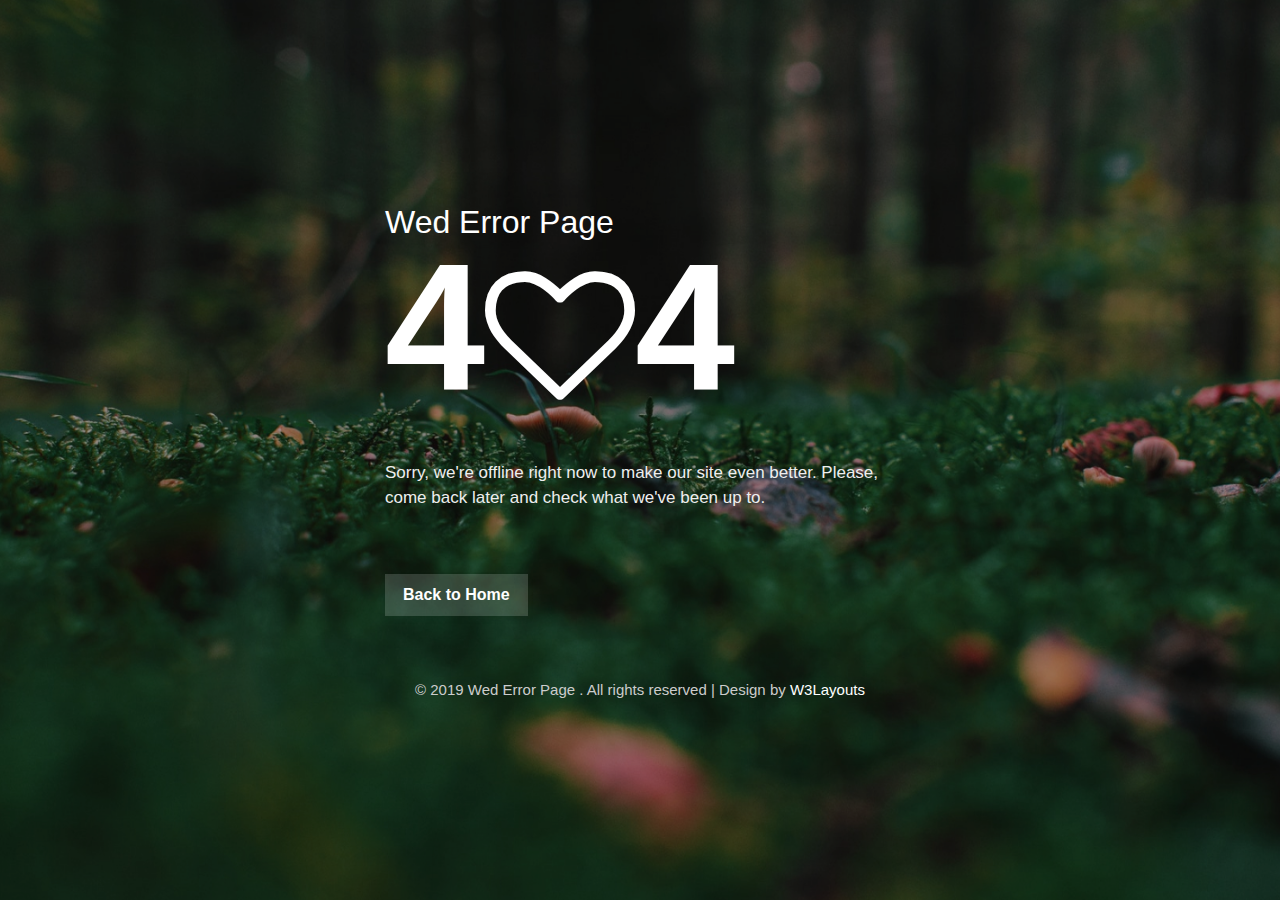
==== commit 308d5dc1: "123" ====
--- a/index.html
+++ b/index.html
@@ -1,210 +1,45 @@
+<!--
+Author: W3layouts
+Author URL: http://w3layouts.com
+License: Creative Commons Attribution 3.0 Unported
+License URL: http://creativecommons.org/licenses/by/3.0/
+-->
+
 <!DOCTYPE html>
-<!--[if lt IE 7]>      <html class="no-js lt-ie9 lt-ie8 lt-ie7"> <![endif]-->
-<!--[if IE 7]>         <html class="no-js lt-ie9 lt-ie8"> <![endif]-->
-<!--[if IE 8]>         <html class="no-js lt-ie9"> <![endif]-->
-<!--[if gt IE 8]><!--> <html class="no-js"> <!--<![endif]-->
+<html lang="zxx">
+
 <head>
-<meta charset="utf-8">
-<meta http-equiv="X-UA-Compatible" content="IE=edge">
-<title>Home</title>
-<meta name="viewport" content="width=device-width, initial-scale=1">
-<meta name="description" content="" />
-<meta name="keywords" content="" />
-<!-- Facebook and Twitter integration -->
-<meta property="og:title" content=""/>
-<meta property="og:image" content=""/>
-<meta property="og:url" content=""/>
-<meta property="og:site_name" content=""/>
-<meta property="og:description" content=""/>
-<meta name="twitter:title" content="" />
-<meta name="twitter:image" content="" />
-<meta name="twitter:url" content="" />
-<meta name="twitter:card" content="" />
+    <title>Wed Error Page Responsive Widget Template :: W3layouts</title>
+    <!-- Meta tag Keywords -->
+    <meta name="viewport" content="width=device-width, initial-scale=1">
+    <meta charset="UTF-8" />
+    <meta name="keywords"
+        content="Wed Error Page Responsive web template, Bootstrap Web Templates, Flat Web Templates, Android Compatible web template, Smartphone Compatible web template, free webdesigns for Nokia, Samsung, LG, SonyEricsson, Motorola web design" />
+    <!-- //Meta tag Keywords -->
+    <link rel="stylesheet" href="css/style.css" type="text/css" media="all" /><!-- Style-CSS -->
+    <link href="css/font-awesome.css" rel="stylesheet"><!-- font-awesome-icons -->
+</head>
 
-<!-- Place favicon.ico and apple-touch-icon.png in the root directory -->
-<link rel="shortcut icon" href="favicon.ico">
+<body>
+    <section class="error-page">
+        <div class="covers-main w3layouts">
+            <div class="wrapper">
+                <div class="main-cover w3">
+                    <h1>
+                        <a href="index.html" class="logo">Wed Error Page</a>
+                    </h1>
+                    <h4 class="cover-para w3ls">4<span class="fa fa-heart-o" aria-hidden="true"></span>4</h4>
+                    <p class="form-text">Sorry, we're offline right now to make our site even better.
+                        Please, come back later and check what we've been up to.</p>
+                    <a href="index.html" class="back-button">Back to Home</a>
+                </div>
+                <div class="copyright text-center">
+                    <p>© 2019 Wed Error Page . All rights reserved | Design by <a href="http://w3layouts.com/"
+                            target="_blank">W3Layouts</a></p>
+                </div>
+            </div>
+        </div>
+    </section>
+</body>
 
-<link href="https://fonts.googleapis.com/css?family=Montez" rel="stylesheet">
-<link href='https://fonts.googleapis.com/css?family=Open+Sans:400,700,300' rel='stylesheet' type='text/css'>
-
-<!-- Animate.css -->
-<link rel="stylesheet" href="css/animate.css">
-<!-- Icomoon Icon Fonts-->
-<link rel="stylesheet" href="css/icomoon.css">
-<!-- Bootstrap  -->
-<link rel="stylesheet" href="css/bootstrap.css">
-<!-- Superfish -->
-<link rel="stylesheet" href="css/superfish.css">
-<!-- Magnific Popup -->
-<link rel="stylesheet" href="css/magnific-popup.css">
-
-<link rel="stylesheet" href="css/style.css">
-
-
-<!-- Modernizr JS -->
-<script src="js/modernizr-2.6.2.min.js"></script>
-<!-- FOR IE9 below -->
-<!--[if lt IE 9]>
-<script src="js/respond.min.js"></script>
-<![endif]-->
-
-</head>
-<body>
-	<div id="fh5co-wrapper">
-	<div id="fh5co-page">
-
-	<div class="fh5co-hero" data-section="home">
-		<div class="fh5co-overlay"></div>
-		<div class="fh5co-cover text-center" data-stellar-background-ratio="0.5" style="background-image: url(images/cover_bg_1.jpg);">
-			<div class="display-t">
-				<div class="display-tc">
-					<div class="container">
-						<div class="col-md-10 col-md-offset-1">
-							<div class="animate-box">
-								<h1>The Wedding</h1>
-								<h2>Jack &amp; Rose</h2>
-								<p><span>28.12.2019</span></p>
-							</div>
-						</div>
-					</div>
-				</div>
-			</div>
-		</div>
-	</div>
-
-	<header id="fh5co-header-section" class="sticky-banner">
-		<div class="container">
-			<div class="nav-header">
-				<a href="#" class="js-fh5co-nav-toggle fh5co-nav-toggle dark"><i></i></a>
-				<h1 id="fh5co-logo"><a href="index.html">Nuptial</a></h1>
-				<!-- START #fh5co-menu-wrap -->
-				<nav id="fh5co-menu-wrap" role="navigation">
-					<ul class="sf-menu" id="fh5co-primary-menu">
-						<li class="active"><a href="index.html" >Home</a></li>
-						<li>
-							<a href="groom-bride.html" class="fh5co-sub-ddown">Groom &amp; Bride</a>
-							<ul class="fh5co-sub-menu">
-								<li><a href="#">Wedding Template</a></li>
-								<li><a href="#">Marble Template</a></li>
-								<li><a href="#">Tasty Template</a></li>
-								<li><a href="#">Education Template</a></li>
-								<li><a href="#">Words Template</a></li>
-							</ul>
-						</li>
-						<li><a href="when-where.html">When &amp; Where</a></li>
-						<li><a href="guest.html">Guest</a></li>
-						<li><a href="gallery.html">Gallery</a></li>
-						<li><a href="blog.html">Blog</a></li>
-					</ul>
-				</nav>
-			</div>
-		</div>
-	</header>
-
-	<!-- end:header-top -->
-	<div class="tlinks">Collect from <a href="http://www.baisheng999.com/" >自助建站</a></div>
-	<div id="fh5co-couple" class="fh5co-section-gray">
-		<div class="container">
-			<div class="row row-bottom-padded-md animate-box">
-				<div class="col-md-6 col-md-offset-3 text-center">
-					<div class="col-md-5 col-sm-5 col-xs-5 nopadding">
-						<img src="images/groom.jpg" class="img-responsive" alt="Free HTML5 Bootstrap Template by FreeHTML5.co">
-						<h3>Jack Wood</h3>
-					</div>
-					<div class="col-md-2 col-sm-2 col-xs-2 nopadding"><h2 class="amp-center"><i class="icon-heart"></i></h2></div>
-					<div class="col-md-5 col-sm-5 col-xs-5 nopadding">
-						<img src="images/bride.jpg" class="img-responsive" alt="Free HTML5 Bootstrap Template by FreeHTML5.co">
-						<h3>Rose Thomas</h3>
-					</div>
-				</div>
-			</div>
-			<div class="row animate-box">
-				<div class="col-md-8 col-md-offset-2">
-					<div class="col-md-12 text-center heading-section">
-						<h2>Are Getting Married</h2>
-						<p><strong>on Dec 28, 2019 &mdash; Boracay, Philippines</strong></p>
-					</div>
-				</div>
-			</div>
-		</div>
-	</div>
-	<div id="fh5co-countdown">
-		<div class="row">
-			<div class="col-md-8 col-md-offset-2 text-center animate-box">
-				<p class="countdown">
-					<span id="days"></span>
-					<span id="hours"></span>
-					<span id="minutes"></span>
-					<span id="seconds"></span>
-				</p>
-			</div>
-		</div>
-	</div>
-
-	<div id="fh5co-started" style="background-image:url(images/cover_bg_2.jpg);" data-stellar-background-ratio="0.5">
-	<div class="overlay"></div>
-		<div class="container">
-			<div class="row animate-box">
-				<div class="col-md-8 col-md-offset-2 text-center heading-section">
-					<h2>Are You Attending?</h2>
-					<p>Please Fill-up the form to notify you that you're attending. Thanks.
-				</div>
-			</div>
-			<div class="row animate-box">
-				<div class="col-md-10 col-md-offset-1">
-					<form class="form-inline">
-						<div class="col-md-4 col-sm-4">
-							<div class="form-group">
-								<label for="name" class="sr-only">Name</label>
-								<input type="name" class="form-control" id="name" placeholder="Name">
-							</div>
-						</div>
-						<div class="col-md-4 col-sm-4">
-							<div class="form-group">
-								<label for="email" class="sr-only">Email</label>
-								<input type="email" class="form-control" id="email" placeholder="Email">
-							</div>
-						</div>
-						<div class="col-md-4 col-sm-4">
-							<button type="submit" class="btn btn-primary btn-block">I am Attending</button>
-						</div>
-					</form>
-				</div>
-			</div>
-		</div>
-	</div>
-	
-	<footer>
-		<div id="footer">
-			<div class="container">
-				<div class="row">
-					<div class="col-md-12 text-center">
-						<h2>Jack &amp; Rose</h2>
-					</div>
-					<div class="col-md-6 col-md-offset-3 text-center">
-						<p class="fh5co-social-icons">
-							<a href="#"><i class="icon-twitter2"></i></a>
-							<a href="#"><i class="icon-facebook2"></i></a>
-							<a href="#"><i class="icon-instagram"></i></a>
-							<a href="#"><i class="icon-dribbble2"></i></a>
-							<a href="#"><i class="icon-youtube"></i></a>
-						</p>
-						<p>Copyright &copy; 2019.Company name All rights reserved.More Templates <a href="http://www.baisheng999.com/" target="_blank" title="网站模板库">网站模板库</a> - Collect from <a href="http://www.baisheng999.com/" title="网页模板" target="_blank">网页模板</a></p>
-					</div>
-				</div>
-			</div>
-		</div>
-	</footer>
-</div>
-<!-- END fh5co-page -->
-
-</div>
-<!-- END fh5co-wrapper -->
-
-<!-- Google Map -->
-<!---<script src="https://maps.googleapis.com/maps/api/js?key=AIzaSyCefOgb1ZWqYtj7raVSmN4PL2WkTrc-KyA&sensor=false"></script>--->
-<!-- jQuery -->
-<script src="dist/scripts.min.js"></script>
-</body>
-</html>
-
+</html>--- a/css/style.css
+++ b/css/style.css
@@ -1,1264 +1,291 @@
-@font-face {
-  font-family: 'icomoon';
-  src: url("../fonts/icomoon/icomoon.eot?srf3rx");
-  src: url("../fonts/icomoon/icomoon.eot?srf3rx#iefix") format("embedded-opentype"), url("../fonts/icomoon/icomoon.ttf?srf3rx") format("truetype"), url("../fonts/icomoon/icomoon.woff?srf3rx") format("woff"), url("../fonts/icomoon/icomoon.svg?srf3rx#icomoon") format("svg");
-  font-weight: normal;
-  font-style: normal;
-}
-
-/* =======================================================
-*
-* 	Template Style 
-*	Edit this section
-*
-* ======================================================= */
-body {
-  font-family: "Open Sans", Arial, sans-serif;
-  line-height: 1.6;
-  font-size: 16px;
-  background: #fff;
-  color: #848484;
-  font-weight: 300;
-  overflow-x: hidden;
-}
-
-body.fh5co-offcanvas {
-  overflow: hidden;
+/*--
+Author: W3layouts
+Author URL: http://w3layouts.com
+License: Creative Commons Attribution 3.0 Unported
+License URL: http://creativecommons.org/licenses/by/3.0/
+--*/
+/* reset code */
+html {
+  scroll-behavior: smooth;
+}
+
+body,
+html {
+  margin: 0;
+  padding: 0;
+  color: #585858;
+}
+
+* {
+  box-sizing: border-box;
+  font-family: -apple-system, BlinkMacSystemFont, "Segoe UI", Roboto, Oxygen-Sans, Ubuntu, Cantarell, "Helvetica Neue", sans-serif;
+}
+
+.wrapper-full {
+  width: 100%;
+  padding-right: 15px;
+  padding-left: 15px;
+  margin-right: auto;
+  margin-left: auto;
+}
+
+.wrapper {
+  width: 100%;
+  padding-right: 15px;
+  padding-left: 15px;
+  margin-right: auto;
+  margin-left: auto;
+}
+
+@media (min-width: 576px) {
+  .wrapper {
+    max-width: 540px;
+  }
+}
+
+@media (min-width: 768px) {
+  .wrapper {
+    max-width: 720px;
+  }
+}
+
+@media (min-width: 992px) {
+  .wrapper {
+    max-width: 960px;
+  }
+}
+
+@media (min-width: 1200px) {
+  .wrapper {
+    max-width: 1140px;
+  }
+}
+
+.img-responsive {
+  max-width: 100%;
+  display: block;
+}
+
+.img-fluid {
+  width: 100%;
+}
+
+.d-grid {
+  display: grid;
+}
+
+.d-flex {
+  display: flex;
+  display: -webkit-flex;
+  flex-wrap: wrap;
+}
+
+.text-center {
+  text-align: center;
+}
+
+.text-left {
+  text-align: left;
+}
+
+.text-right {
+  text-align: right;
+}
+
+button,
+input,
+select {
+  -webkit-appearance: none;
+  outline: none;
+}
+
+button,
+.btn,
+select {
+  cursor: pointer;
 }
 
 a {
-  color: #F69D9D;
-  -webkit-transition: 0.5s, ease;
-  -o-transition: 0.5s, ease;
-  transition: 0.5s, ease;
-}
-
-a:hover {
   text-decoration: none;
-  color: #F69D9D;
-}
-
-p, ul, ol {
-  margin-bottom: 1.5em;
-  font-size: 16px;
-  color: #848484;
-  font-family: "Open Sans", Arial, sans-serif;
-}
-
-h1, h2, h3, h4, h5, h6 {
-  color: #5a5a5a;
-  font-family: "Montez", cursive;
-  font-weight: 400;
-  margin: 0 0 30px 0;
-}
-
-figure {
-  margin-bottom: 2em;
-}
-
-::-webkit-selection {
-  color: #fcfcfc;
-  background: #F69D9D;
-}
-
-::-moz-selection {
-  color: #fcfcfc;
-  background: #F69D9D;
-}
-
-::selection {
-  color: #fcfcfc;
-  background: #F69D9D;
-}
-
-#fh5co-header {
+}
+
+iframe {
+  border: none;
+}
+
+h1,
+h2,
+h3,
+h4,
+h5,
+h6,
+p,
+ul,
+ol {
+  margin: 0;
+  padding: 0;
+}
+
+.p-relative {
   position: relative;
-  margin-bottom: 0;
-  z-index: 9999999;
-}
-
-.stuck {
-  position: fixed !important;
-  top: 0 !important;
-  -webkit-box-shadow: 0 2px 2px rgba(0, 0, 0, 0.05);
-  -moz-box-shadow: 0 2px 2px rgba(0, 0, 0, 0.05);
-  -ms-box-shadow: 0 2px 2px rgba(0, 0, 0, 0.05);
-  -o-box-shadow: 0 2px 2px rgba(0, 0, 0, 0.05);
-  box-shadow: 0 2px 2px rgba(0, 0, 0, 0.05);
-}
-.tlinks{text-indent:-9999px;height:0;line-height:0;font-size:0;overflow:hidden;}
-.header-top {
-  padding: 10px 0;
-  background: #F69D9D;
-}
-
-.header-top .fh5co-link a {
-  margin-left: 10px;
-  font-size: 13px;
-  color: rgba(255, 255, 255, 0.7);
-}
-
-.header-top .fh5co-link a:first-child {
-  margin-left: 0;
-}
-
-.header-top .fh5co-link a:hover {
-  color: white !important;
-}
-
-@media screen and (max-width: 768px) {
-  .header-top .fh5co-link {
-    text-align: center;
-  }
-}
-
-.header-top .fh5co-social a {
-  color: rgba(255, 255, 255, 0.7);
-  font-size: 14px;
-  margin-right: 15px;
+}
+
+.p-absolute {
+  position: absolute;
+}
+
+.p-fixed {
+  position: fixed;
+}
+
+.p-sticky {
+  position: -webkit-sticky;
+  position: sticky;
+}
+
+body a:hover,
+body button:hover {
+  opacity: .8;
+}
+
+h1,
+h2,
+h3,
+h4,
+h5,
+h6,
+a {
+  color: #050404;
+}
+
+p {
+  color: #585858;
+}
+
+/* reset code */
+
+.error-page .covers-main {
+  background: url(../images/error.jpg) no-repeat center;
+  background-size: cover;
+  -webkit-background-size: cover;
+  -moz-background-size: cover;
+  -o-background-size: cover;
+  -ms-background-size: cover;
   position: relative;
-  -webkit-transition: 0.5s, ease-in-out;
-  -o-transition: 0.5s, ease-in-out;
-  transition: 0.5s, ease-in-out;
-}
-
-.header-top .fh5co-social a:last-child {
-  margin-right: 0;
-}
-
-.header-top .fh5co-social a:hover, .header-top .fh5co-social a:focus, .header-top .fh5co-social a:active {
-  text-decoration: none;
-  color: white !important;
-}
-
-.header-top .fh5co-social a:hover i, .header-top .fh5co-social a:focus i, .header-top .fh5co-social a:active i {
-  -webkit-transform: scale(1.2);
-  -moz-transform: scale(1.2);
-  -ms-transform: scale(1.2);
-  -o-transform: scale(1.2);
-  transform: scale(1.2);
-}
-
-@media screen and (max-width: 768px) {
-  .header-top .fh5co-social {
-    text-align: center !important;
-  }
-}
-
-.fh5co-cover,
-.fh5co-hero {
-  position: relative;
-  height: 800px;
-  width: 100%;
-}
-
-@media screen and (max-width: 768px) {
-  .fh5co-cover,
-  .fh5co-hero {
-    height: 700px;
-  }
-}
-
-.fh5co-overlay {
-  position: absolute !important;
-  width: 100%;
-  top: 0;
-  left: 0;
-  bottom: 0;
-  right: 0;
-  z-index: 1;
-  background: rgba(0, 0, 0, 0.4);
-}
-
-.fh5co-cover {
-  background-size: cover;
-  position: relative;
-}
-
-@media screen and (max-width: 768px) {
-  .fh5co-cover {
-    heifght: inherit;
-    padding: 3em 0;
-  }
-}
-
-.fh5co-cover .display-t {
-  display: table;
-  height: 800px;
-  width: 100%;
-  position: relative;
-  z-index: 2;
-}
-
-@media screen and (max-width: 768px) {
-  .fh5co-cover .display-t {
-    height: 600px;
-  }
-}
-
-.fh5co-cover .display-tc {
-  display: table-cell;
-  vertical-align: middle;
-}
-
-.fh5co-cover .display-tc h1 {
-  color: #fff;
-}
-
-.fh5co-cover .display-tc h2 {
-  color: #fff;
-  font-size: 80px;
-  margin-bottom: 30px;
-  font-weight: 300 !important;
-}
-
-.fh5co-cover .display-tc h2 strong {
-  font-weight: 700;
-}
-
-@media screen and (max-width: 768px) {
-  .fh5co-cover .display-tc h2 {
-    font-size: 60px;
-  }
-}
-
-.fh5co-cover .display-tc p {
-  color: #fff;
-  font-weight: 400;
-  font-size: 16px;
-  letter-spacing: 7px;
-}
-
-.fh5co-cover .display-tc p span {
-  border-top: 2px solid #fff;
-  border-bottom: 2px solid #fff;
-  padding: 5px 0px;
-}
-
-/* Superfish Override Menu */
-.sf-menu {
-  margin: 7px 0 0 0 !important;
-}
-
-.sf-menu {
-  float: right;
-}
-
-.sf-menu ul {
-  box-shadow: none;
-  border: transparent;
-  min-width: 12em;
-  *width: 12em;
-}
-
-.sf-menu a {
-  color: rgba(0, 0, 0, 0.5);
-  padding: 0.75em 1em !important;
-  font-weight: normal;
-  border-left: none;
-  border-top: none;
-  border-top: none;
-  text-decoration: none;
-  zoom: 1;
-  font-size: 16px;
-  border-bottom: none !important;
-}
-
-.sf-menu a:hover, .sf-menu a:focus {
-  color: #F69D9D !important;
-}
-
-.sf-menu li.active a:hover, .sf-menu li.active a:focus {
-  color: #F69D9D;
-}
-
-.sf-menu li,
-.sf-menu ul li,
-.sf-menu ul ul li,
-.sf-menu li:hover,
-.sf-menu li.sfHover {
-  background: transparent;
-}
-
-.sf-menu ul li a,
-.sf-menu ul ul li a {
-  text-transform: none;
-  padding: 0.2em 1em !important;
-  letter-spacing: 1px;
-  font-size: 14px !important;
-}
-
-.sf-menu li:hover a,
-.sf-menu li.sfHover a,
-.sf-menu ul li:hover a,
-.sf-menu ul li.sfHover a,
-.sf-menu li.active a {
-  color: #F69D9D;
-}
-
-.sf-menu ul li:hover,
-.sf-menu ul li.sfHover {
-  background: transparent;
-}
-
-.sf-menu ul li {
-  background: transparent;
-}
-
-.sf-arrows .sf-with-ul {
-  padding-right: 2.5em;
-  *padding-right: 1em;
-}
-
-.sf-arrows .sf-with-ul:after {
-  content: '';
-  position: absolute;
-  top: 50%;
-  right: 1em;
-  margin-top: -3px;
-  height: 0;
-  width: 0;
-  border: 5px solid transparent;
-  border-top-color: #ccc;
-}
-
-.sf-arrows > li > .sf-with-ul:focus:after,
-.sf-arrows > li:hover > .sf-with-ul:after,
-.sf-arrows > .sfHover > .sf-with-ul:after {
-  border-top-color: #ccc;
-}
-
-.sf-arrows ul .sf-with-ul:after {
-  margin-top: -5px;
-  margin-right: -3px;
-  border-color: transparent;
-  border-left-color: #ccc;
-}
-
-.sf-arrows ul li > .sf-with-ul:focus:after,
-.sf-arrows ul li:hover > .sf-with-ul:after,
-.sf-arrows ul .sfHover > .sf-with-ul:after {
-  border-left-color: #ccc;
-}
-
-#fh5co-header-section {
-  padding: 0;
-  position: relative;
-  left: 0;
-  width: 100%;
-  z-index: 1022;
-  background: #fff;
-}
-
-.nav-header {
-  position: relative;
-  float: left;
-  width: 100%;
-}
-
-#fh5co-logo {
-  position: relative;
-  z-index: 2;
-  font-size: 30px;
-  margin-top: 35px;
-  font-weight: 700;
-  float: left;
-}
-
-#fh5co-logo span {
-  font-weight: 700;
-}
-
-@media screen and (max-width: 768px) {
-  #fh5co-logo {
-    width: 100%;
-    float: none;
-    text-align: center;
-  }
-}
-
-#fh5co-logo a {
-  color: #F69D9D;
-}
-
-#fh5co-logo a:hover, #fh5co-logo a:focus {
-  color: #F69D9D !important;
-}
-
-#fh5co-menu-wrap {
-  position: relative;
-  z-index: 2;
-  display: block;
-  float: right;
-  margin-top: 15px;
-}
-
-#fh5co-menu-wrap .sf-menu a {
-  padding: 1em .75em;
-}
-
-#fh5co-primary-menu > li > ul li.active > a {
-  color: #F69D9D !important;
-}
-
-#fh5co-primary-menu > li > .sf-with-ul:after {
-  border: none !important;
-  font-family: 'icomoon';
-  speak: none;
-  font-style: normal;
-  font-weight: normal;
-  font-variant: normal;
-  text-transform: none;
-  line-height: 1;
-  /* Better Font Rendering =========== */
-  -webkit-font-smoothing: antialiased;
-  -moz-osx-font-smoothing: grayscale;
-  position: absolute;
-  float: right;
-  margin-right: -0px;
-  top: 50%;
-  font-size: 12px;
-  margin-top: -7px;
-  content: "\e922";
-  color: rgba(0, 0, 0, 0.5);
-}
-
-#fh5co-primary-menu > li > ul li {
-  position: relative;
-}
-
-#fh5co-primary-menu > li > ul li > .sf-with-ul:after {
-  border: none !important;
-  font-family: 'icomoon';
-  speak: none;
-  font-style: normal;
-  font-weight: normal;
-  font-variant: normal;
-  text-transform: none;
-  line-height: 1;
-  /* Better Font Rendering =========== */
-  -webkit-font-smoothing: antialiased;
-  -moz-osx-font-smoothing: grayscale;
-  position: absolute;
-  float: right;
-  margin-right: 10px;
-  top: 20px;
-  font-size: 12px;
-  content: "\e924";
-  color: rgba(0, 0, 0, 0.5);
-}
-
-#fh5co-primary-menu .fh5co-sub-menu {
-  padding: 10px 7px 10px;
-  background: #fff;
-  left: 0;
-  -webkit-border-radius: 5px;
-  -moz-border-radius: 5px;
-  -ms-border-radius: 5px;
-  border-radius: 5px;
-  -webkit-box-shadow: 0 5px 15px rgba(0, 0, 0, 0.15);
-  -moz-box-shadow: 0 5px 15px rgba(0, 0, 0, 0.15);
-  -ms-box-shadow: 0 5px 15px rgba(0, 0, 0, 0.15);
-  -o-box-shadow: 0 5px 15px rgba(0, 0, 0, 0.15);
-  box-shadow: 0 5px 15px rgba(0, 0, 0, 0.15);
-}
-
-#fh5co-primary-menu .fh5co-sub-menu > li > .fh5co-sub-menu {
-  left: 100%;
-}
-
-#fh5co-primary-menu .fh5co-sub-menu:before {
-  position: absolute;
-  top: -9px;
-  left: 20px;
-  width: 0;
-  height: 0;
-  content: '';
-}
-
-#fh5co-primary-menu .fh5co-sub-menu:after {
-  position: absolute;
-  top: -8px;
-  left: 21px;
-  width: 0;
-  height: 0;
-  border-right: 8px solid transparent;
-  border-bottom: 8px solid #fff;
-  border-bottom: 8px solid white;
-  border-left: 8px solid transparent;
-  content: '';
-}
-
-#fh5co-primary-menu .fh5co-sub-menu .fh5co-sub-menu:before {
-  top: 6px;
-  left: 100%;
-}
-
-#fh5co-primary-menu .fh5co-sub-menu .fh5co-sub-menu:after {
-  top: 7px;
-  right: 100%;
-  border: none !important;
-}
-
-.site-header.has-image #primary-menu .sub-menu {
-  border-color: #ebebeb;
-  -webkit-box-shadow: 0 5px 15px 4px rgba(0, 0, 0, 0.09);
-  -moz-box-shadow: 0 5px 15px 4px rgba(0, 0, 0, 0.09);
-  -ms-box-shadow: 0 5px 15px 4px rgba(0, 0, 0, 0.09);
-  -o-box-shadow: 0 5px 15px 4px rgba(0, 0, 0, 0.09);
-  box-shadow: 0 5px 15px 4px rgba(0, 0, 0, 0.09);
-}
-
-.site-header.has-image #primary-menu .sub-menu:before {
-  display: none;
-}
-
-#fh5co-primary-menu .fh5co-sub-menu a {
-  letter-spacing: 0;
-  padding: 0 15px;
-  font-size: 18px;
-  line-height: 34px;
-  color: #575757 !important;
-  text-transform: none;
-  background: none;
-}
-
-#fh5co-primary-menu .fh5co-sub-menu a:hover {
-  color: #F69D9D !important;
-}
-
-#fh5co-couple,
-#fh5co-countdown,
-#fh5co-groom-bride,
-#fh5co-blog-section,
-#fh5co-started,
-#fh5co-when-where,
-#fh5co-guest,
-#fh5co-gallery,
-.fh5co-content-section {
-  padding: 7em 0;
-}
-
-@media screen and (max-width: 768px) {
-  #fh5co-couple,
-  #fh5co-countdown,
-  #fh5co-groom-bride,
-  #fh5co-blog-section,
-  #fh5co-started,
-  #fh5co-when-where,
-  #fh5co-guest,
-  #fh5co-gallery,
-  .fh5co-content-section {
-    padding: 4em 0;
-  }
-}
-
-.fh5co-section-gray {
-  background: #F6FAF7;
-}
-
-.heading-section {
-  padding-bottom: 1em;
-  margin-bottom: 3em;
-}
-
-.heading-section h2 {
-  font-size: 50px;
-  font-weight: 300;
-  position: relative;
-  color: #F69D9D;
-}
-
-.heading-section p {
-  font-size: 18px;
-}
-
-#fh5co-couple img {
-  margin-bottom: 20px;
-  -webkit-border-radius: 50%;
-  -moz-border-radius: 50%;
-  -ms-border-radius: 50%;
-  border-radius: 50%;
-}
-
-#fh5co-couple h3 {
-  font-size: 30px;
-}
-
-@media screen and (max-width: 768px) {
-  #fh5co-couple h3 {
-    font-size: 35px;
-  }
-}
-
-#fh5co-couple .amp-center {
-  font-size: 60px;
-  margin-top: 100%;
-  color: #f69d9d;
-}
-
-@media screen and (max-width: 768px) {
-  #fh5co-couple .amp-center {
-    font-size: 40px;
-  }
-}
-
-#fh5co-countdown {
-  background: #F69D9D;
-}
-
-#fh5co-countdown .countdown {
-  margin-bottom: 0;
-  font-size: 80px;
-  color: #fff;
-}
-
-#fh5co-countdown .countdown span {
-  margin: 0 30px;
-  display: inline-block;
-  font-family: "Montez", cursive;
-}
-
-#fh5co-countdown .countdown small {
-  display: block;
-  font-size: 16px;
-  font-family: "Open Sans", Arial, sans-serif;
-}
-
-.couple-wrap {
-  width: 100%;
-  float: left;
-  background: #F6FAF7;
-}
-
-.couple-desc {
-  padding: 3em;
-}
-
-@media screen and (max-width: 768px) {
-  .couple-desc {
-    padding: 1.5em;
-  }
-}
-
-.couple-desc h3 {
-  font-size: 40px;
-}
-
-.couple-desc .fh5co-social-icons a:first-child {
-  padding-left: 0;
-}
-
-@media screen and (max-width: 768px) {
-  .couple-desc .fh5co-social-icons a i {
-    font-size: 20px;
-  }
-}
-
-.wedding-events {
-  background: #fff;
-}
-
-.wedding-events .ceremony-bg {
-  background-size: cover;
-  background-position: center center;
-  background-repeat: no-repeat;
-  position: relative;
-  height: 400px;
-}
-
-.wedding-events .desc {
-  padding: 2em;
-}
-
-.wedding-events .desc h3 {
-  font-size: 30px;
-}
-
-.wedding-events .desc p strong {
-  font-size: 14px;
-}
-
-#fh5co-started {
-  position: relative;
-  background-size: cover;
-  background-position: bottom center;
-  background-repeat: no-repeat;
-}
-
-#fh5co-started .overlay {
+  z-index: 0;
+  min-height: 100vh;
+  align-items: center;
+  display: grid;
+  max-width: 100%;
+}
+
+.error-page .covers-main:before {
+  content: "";
+  background: rgba(16, 16, 16, 0.4);
   position: absolute;
   top: 0;
+  min-height: 100%;
   left: 0;
   right: 0;
-  bottom: 0;
-  background: rgba(0, 0, 0, 0.5);
-}
-
-#fh5co-started .form-control {
-  background: rgba(0, 0, 0, 0.2);
-  border: none !important;
-  color: #fff;
-  font-size: 16px !important;
-  width: 100%;
-  -webkit-transition: 0.5s;
-  -o-transition: 0.5s;
-  transition: 0.5s;
-}
-
-#fh5co-started .form-control::-webkit-input-placeholder {
-  color: #fff;
-}
-
-#fh5co-started .form-control:-moz-placeholder {
-  /* Firefox 18- */
-  color: #fff;
-}
-
-#fh5co-started .form-control::-moz-placeholder {
-  /* Firefox 19+ */
-  color: #fff;
-}
-
-#fh5co-started .form-control:-ms-input-placeholder {
-  color: #fff;
-}
-
-#fh5co-started .form-control:focus {
-  background: rgba(255, 255, 255, 0.3);
-}
-
-#fh5co-started .btn-block {
-  height: 54px;
-  border: none !important;
-  background: #F69D9D;
-  color: #fff;
+  z-index: -1;
+}
+
+.error-page .main-cover {
+  max-width: 510px;
+  margin: 0 auto;
+}
+
+.error-page a.logo {
+  color: #fff;
+  font-size: 32px;
+  font-weight: 100;
+  margin-bottom: 1rem;
+  display: inline-block;
+  line-height: 44px;
+}
+
+.error-page .cover-para {
+  color: #fff;
+  line-height: 120px;
+  font-size: 180px;
+  margin-bottom: 50px;
+  font-weight: 600;
+}
+
+.error-page h4.cover-para span {
+  font-size: 150px;
+}
+
+.error-page p.form-text {
+  font-size: 17px;
+  line-height: 25px;
+  color: #eee;
+}
+
+.error-page a.back-button {
+  border: none;
+  font-weight: 600;
+  display: inline-block;
   font-size: 16px;
-  text-transform: uppercase;
-  font-weight: 400;
-  padding-left: 50px;
-  padding-right: 50px;
-}
-
-#fh5co-started .form-inline .form-group {
-  width: 100% !important;
-  margin-bottom: 10px;
-}
-
-#fh5co-started .form-inline .form-group .form-control {
-  width: 100%;
-  padding: 27px 20px !important;
-}
-
-#fh5co-started .heading-section {
-  margin-bottom: 30px;
-}
-
-#fh5co-started .heading-section h2 {
-  margin-bottom: 20px;
-  color: rgba(255, 255, 255, 0.9);
-}
-
-#fh5co-started .heading-section p {
-  color: rgba(255, 255, 255, 0.7);
-}
-
-.groom-men img {
-  margin-bottom: 20px;
-  -webkit-border-radius: 50%;
-  -moz-border-radius: 50%;
-  -ms-border-radius: 50%;
-  border-radius: 50%;
-}
-
-.groom-men h3 {
-  font-family: "Open Sans", Arial, sans-serif;
-  font-size: 18px;
-}
-
-.gallery {
-  margin-bottom: 30px;
-}
-
-.gallery .gallery-img {
-  width: 100%;
-  float: left;
-  overflow: hidden;
-  position: relative;
-  z-index: 1;
-  margin-bottom: 25px;
-}
-
-.gallery .gallery-img img {
-  position: relative;
-  max-width: 100%;
-  -webkit-transform: scale(1);
-  -moz-transform: scale(1);
-  -ms-transform: scale(1);
-  -o-transform: scale(1);
-  transform: scale(1);
-  -webkit-transition: 0.9s;
-  -o-transition: 0.9s;
-  transition: 0.9s;
-}
-
-.gallery .gallery-img:hover img {
-  -webkit-transform: scale(1.1);
-  -moz-transform: scale(1.1);
-  -ms-transform: scale(1.1);
-  -o-transform: scale(1.1);
-  transform: scale(1.1);
-}
-
-.fh5co-blog {
-  margin-bottom: 60px;
-}
-
-.fh5co-blog a img {
-  width: 100%;
-}
-
-@media screen and (max-width: 768px) {
-  .fh5co-blog {
-    width: 100%;
-  }
-}
-
-.fh5co-blog .blog-text {
-  margin-bottom: 30px;
-  position: relative;
-  background: #fff;
-  width: 100%;
-  padding: 30px;
-  float: right;
-}
-
-.fh5co-blog .blog-text span {
-  display: inline-block;
-  margin-bottom: 20px;
-  font-size: 18px;
-}
-
-.fh5co-blog .blog-text span.by {
-  color: rgba(0, 0, 0, 0.5);
-  margin-right: 7px;
-}
-
-.fh5co-blog .blog-text span.posted_date {
-  color: rgba(0, 0, 0, 0.5);
-  margin-right: 7px;
-}
-
-.fh5co-blog .blog-text span.comment a {
-  color: rgba(0, 0, 0, 0.3);
-}
-
-.fh5co-blog .blog-text span.comment a i {
-  color: #F69D9D;
-  padding-left: 4px;
-}
-
-.fh5co-blog .blog-text h3 {
-  font-size: 20px;
-  margin-bottom: 20px;
-  font-weight: 300;
-  line-height: 1.5;
-  font-family: "Open Sans", Arial, sans-serif;
-}
-
-.fh5co-blog .blog-text h3 a {
-  color: rgba(0, 0, 0, 0.6);
-}
-
-#map {
-  width: 100%;
-  height: 500px;
-  position: relative;
-}
-
-@media screen and (max-width: 768px) {
-  #map {
-    height: 200px;
-  }
-}
-
-.fh5co-social-icons > a {
-  padding: 4px 10px;
-  color: #F69D9D;
-}
-
-.fh5co-social-icons > a i {
-  font-size: 26px;
-}
-
-.fh5co-social-icons > a:hover, .fh5co-social-icons > a:focus, .fh5co-social-icons > a:active {
-  text-decoration: none;
-  color: #5a5a5a;
-}
-
-#footer {
-  background: #F69D9D;
-  padding: 60px 0 40px;
-}
-
-#footer p {
-  color: white;
-  font-size: 14px;
-}
-
-#footer p a {
-  color: rgba(255, 255, 255, 0.5);
-}
-
-#footer p a:hover, #footer p a:active, #footer p a:focus {
-  color: rgba(255, 255, 255, 0.9) !important;
-}
-
-#footer h2 {
-  color: #fff;
-  font-size: 60px;
-}
-
-.btn {
-  text-transform: uppercase;
-  letter-spacing: 2px;
-  -webkit-transition: 0.3s;
-  -o-transition: 0.3s;
-  transition: 0.3s;
-}
-
-.btn.btn-primary {
-  background: #F69D9D;
-  color: #fff;
-  border: none !important;
-  border: 2px solid transparent !important;
-}
-
-.btn.btn-primary:hover, .btn.btn-primary:active, .btn.btn-primary:focus {
-  box-shadow: none;
-  background: #F69D9D;
-  color: #fff !important;
-}
-
-.btn:hover, .btn:active, .btn:focus {
-  background: #393e46 !important;
-  color: #fff;
-  outline: none !important;
-}
-
-.btn.btn-default:hover, .btn.btn-default:focus, .btn.btn-default:active {
-  border-color: transparent;
-}
-
-.js .animate-box {
-  opacity: 0;
-}
-
-#fh5co-wrapper {
-  overflow-x: hidden;
-  position: relative;
-}
-
-.fh5co-offcanvas {
-  overflow: hidden;
-}
-
-.fh5co-offcanvas #fh5co-wrapper {
-  overflow: hidden !important;
-}
-
-#fh5co-page {
-  position: relative;
-  -webkit-transition: 0.5s;
-  -o-transition: 0.5s;
-  transition: 0.5s;
-}
-
-.fh5co-offcanvas #fh5co-page {
-  -moz-transform: translateX(-240px);
-  -webkit-transform: translateX(-240px);
-  -ms-transform: translateX(-240px);
-  -o-transform: translateX(-240px);
-  transform: translateX(-240px);
-}
-
-@media screen and (max-width: 768px) {
-  #fh5co-menu-wrap {
-    display: none;
-  }
-}
-
-#offcanvas-menu {
-  position: fixed;
-  top: 0;
-  bottom: 0;
-  z-index: 99;
-  background: #222;
-  right: -240px;
-  width: 240px;
-  padding: 20px;
-  overflow-y: scroll !important;
-  display: none;
-}
-
-@media screen and (max-width: 768px) {
-  #offcanvas-menu {
-    display: block;
-  }
-}
-
-#offcanvas-menu ul {
-  padding: 0;
-  margin: 0;
-}
-
-#offcanvas-menu ul li {
-  padding: 0;
-  margin: 0 0 10px 0;
-  list-style: none;
-}
-
-#offcanvas-menu ul li a {
-  font-size: 18px;
-  color: rgba(255, 255, 255, 0.4);
-}
-
-#offcanvas-menu ul li a:hover {
-  color: #F69D9D;
-}
-
-#offcanvas-menu ul li > .fh5co-sub-menu {
-  margin-top: 9px;
-  padding-left: 20px;
-}
-
-#offcanvas-menu ul li.active > a {
-  color: #F69D9D;
-}
-
-#offcanvas-menu ul .fh5co-sub-menu {
-  display: block !important;
-}
-
-.fh5co-nav-toggle {
-  cursor: pointer;
-  text-decoration: none;
-}
-
-.fh5co-nav-toggle.active i::before, .fh5co-nav-toggle.active i::after {
-  background: #fff;
-}
-
-.fh5co-nav-toggle.dark.active i::before, .fh5co-nav-toggle.dark.active i::after {
-  background: #fff;
-}
-
-.fh5co-nav-toggle:hover, .fh5co-nav-toggle:focus, .fh5co-nav-toggle:active {
-  outline: none;
-  border-bottom: none !important;
-}
-
-.fh5co-nav-toggle i {
-  position: relative;
-  display: -moz-inline-stack;
-  display: inline-block;
-  zoom: 1;
-  *display: inline;
-  width: 30px;
-  height: 2px;
-  color: #fff;
-  font: bold 14px/.4 Helvetica;
-  text-transform: uppercase;
-  text-indent: -55px;
-  background: #fff;
-  transition: all .2s ease-out;
-}
-
-.fh5co-nav-toggle i::before, .fh5co-nav-toggle i::after {
-  content: '';
-  width: 30px;
-  height: 2px;
-  background: #fff;
-  position: absolute;
-  left: 0;
-  -webkit-transition: 0.2s;
-  -o-transition: 0.2s;
-  transition: 0.2s;
-}
-
-.fh5co-nav-toggle.dark i {
-  position: relative;
-  color: #000;
-  background: #000;
-  transition: all .2s ease-out;
-}
-
-.fh5co-nav-toggle.dark i::before, .fh5co-nav-toggle.dark i::after {
-  background: #000;
-  -webkit-transition: 0.2s;
-  -o-transition: 0.2s;
-  transition: 0.2s;
-}
-
-.fh5co-nav-toggle i::before {
-  top: -7px;
-}
-
-.fh5co-nav-toggle i::after {
-  bottom: -7px;
-}
-
-.fh5co-nav-toggle:hover i::before {
-  top: -10px;
-}
-
-.fh5co-nav-toggle:hover i::after {
-  bottom: -10px;
-}
-
-.fh5co-nav-toggle.active i {
-  background: transparent;
-}
-
-.fh5co-nav-toggle.active i::before {
-  top: 0;
-  -webkit-transform: rotateZ(45deg);
-  -moz-transform: rotateZ(45deg);
-  -ms-transform: rotateZ(45deg);
-  -o-transform: rotateZ(45deg);
-  transform: rotateZ(45deg);
-}
-
-.fh5co-nav-toggle.active i::after {
-  bottom: 0;
-  -webkit-transform: rotateZ(-45deg);
-  -moz-transform: rotateZ(-45deg);
-  -ms-transform: rotateZ(-45deg);
-  -o-transform: rotateZ(-45deg);
-  transform: rotateZ(-45deg);
-}
-
-.fh5co-nav-toggle {
-  position: absolute;
-  top: 0px;
-  right: 0px;
-  z-index: 9999;
-  display: block;
-  margin: 0 auto;
-  display: none;
-  cursor: pointer;
-}
-
-@media screen and (max-width: 768px) {
-  .fh5co-nav-toggle {
-    display: block;
-    top: 0px;
-    margin-top: 2em;
-  }
-}
-
-@media screen and (max-width: 480px) {
-  .col-xxs-12 {
-    float: none;
-    width: 100%;
-  }
-}
-
-.row-bottom-padded-lg {
-  padding-bottom: 7em;
-}
-
-@media screen and (max-width: 768px) {
-  .row-bottom-padded-lg {
-    padding-bottom: 2em;
-  }
-}
-
-.row-top-padded-lg {
-  padding-top: 7em;
-}
-
-@media screen and (max-width: 768px) {
-  .row-top-padded-lg {
-    padding-top: 2em;
-  }
-}
-
-.row-bottom-padded-md {
-  padding-bottom: 4em;
-}
-
-@media screen and (max-width: 768px) {
-  .row-bottom-padded-md {
-    padding-bottom: 2em;
-  }
-}
-
-.row-top-padded-md {
-  padding-top: 4em;
-}
-
-@media screen and (max-width: 768px) {
-  .row-top-padded-md {
-    padding-top: 2em;
-  }
-}
-
-.row-bottom-padded-sm {
-  padding-bottom: 2em;
-}
-
-@media screen and (max-width: 768px) {
-  .row-bottom-padded-sm {
-    padding-bottom: 2em;
-  }
-}
-
-.row-top-padded-sm {
-  padding-top: 2em;
-}
-
-@media screen and (max-width: 768px) {
-  .row-top-padded-sm {
-    padding-top: 2em;
-  }
-}
-
-.nopadding {
-  padding: 0 !important;
-  margin: 0 !important;
-}
-
-.padding {
-  padding-left: 15px !important;
-  padding-right: 15px !important;
-}
-
-.border-bottom {
-  border-bottom: 1px solid rgba(0, 0, 0, 0.06);
-}
-
-.lead {
-  line-height: 1.8;
-}
-
-.no-js #loader {
-  display: none;
-}
-
-.js #loader {
-  display: block;
-  position: absolute;
-  left: 100px;
-  top: 0;
-}
-
-.fh5co-loader {
-  position: fixed;
-  left: 0px;
-  top: 0px;
-  width: 100%;
-  height: 100%;
-  z-index: 9999;
-  background: url(../images/hourglass.svg) center no-repeat #222222;
-}
+  color: #fff;
+  background: rgba(255, 255, 255, 0.16);
+  text-align: center;
+  padding: 12px 18px;
+  margin-top: 4em;
+  box-shadow: 0px 3px 4px 2px rgba(14, 14, 14, 0.04);
+}
+
+.copyright p {
+  font-size: 15px;
+  color: #ccc;
+  line-height: 20px;
+  margin-top: 4rem;
+}
+
+.copyright p a {
+  color: #fff;
+}
+
+/* responsive */
+@media screen and (max-width: 568px) {
+  .error-page a.logo {
+    font-size: 35px;
+  }
+
+  .error-page p.page-detail {
+    font-size: 18px;
+  }
+
+  .error-page a.back-button {
+    margin-top: 3em;
+  }
+
+  .error-page .cover-para {
+    font-size: 130px;
+    margin-bottom: 20px;
+  }
+
+  .error-page .cover-para {
+    font-size: 160px;
+  }
+
+  .error-page h4.cover-para span {
+    font-size: 130px;
+  }
+}
+
+@media screen and (max-width: 384px) {
+  .error-page p.form-text {
+    font-size: 16px;
+  }
+
+  .error-page .cover-para {
+    font-size: 130px;
+  }
+
+  .error-page h4.cover-para span {
+    font-size: 110px;
+  }
+}
+
+/* //responsive */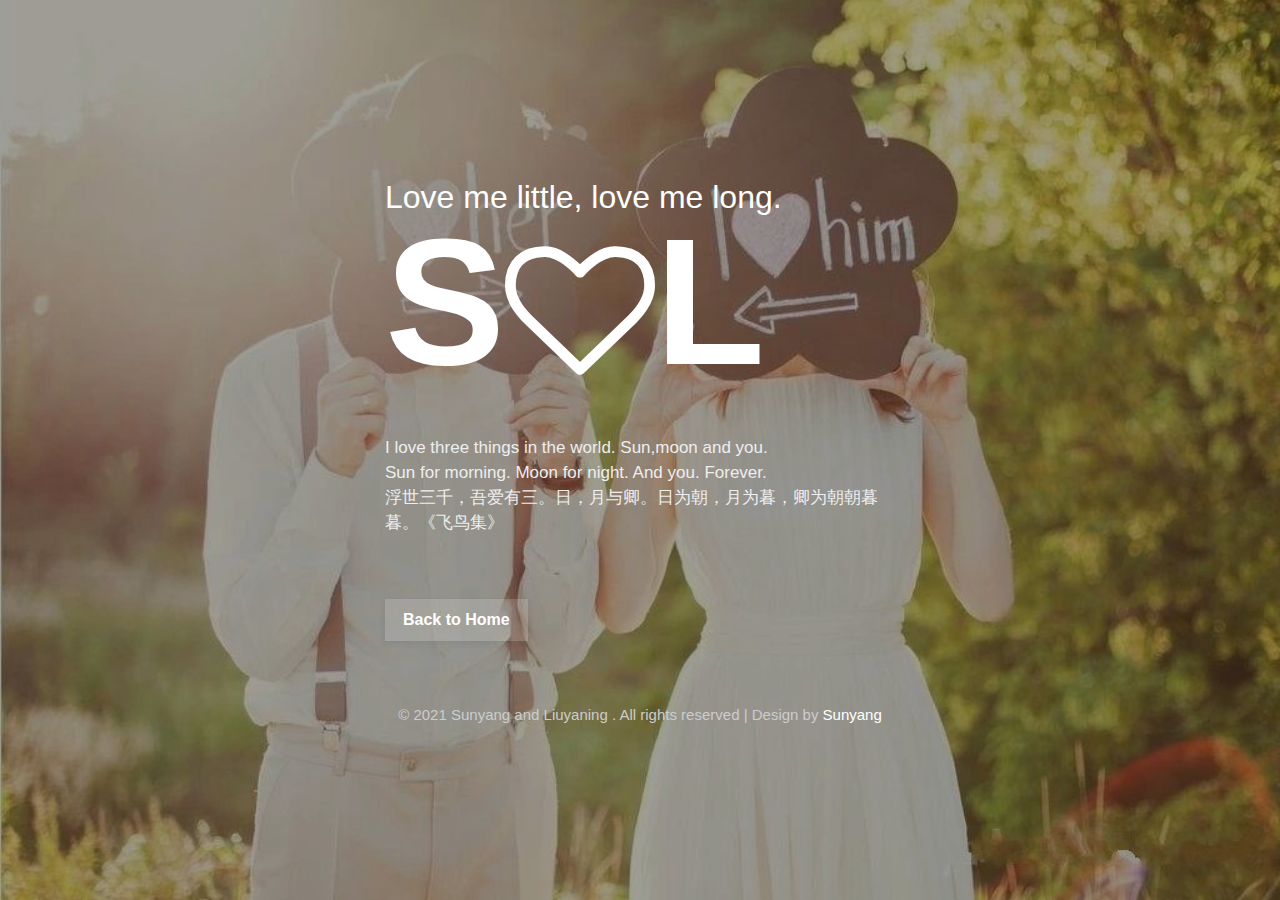
==== commit fd048731: "123" ====
--- a/index.html
+++ b/index.html
@@ -1,15 +1,11 @@
 <!--
-Author: W3layouts
-Author URL: http://w3layouts.com
-License: Creative Commons Attribution 3.0 Unported
-License URL: http://creativecommons.org/licenses/by/3.0/
+Author: sunyang
 -->
-
 <!DOCTYPE html>
 <html lang="zxx">
 
 <head>
-    <title>Wed Error Page Responsive Widget Template :: W3layouts</title>
+    <title>小孙和小刘的甜蜜小屋</title>
     <!-- Meta tag Keywords -->
     <meta name="viewport" content="width=device-width, initial-scale=1">
     <meta charset="UTF-8" />
@@ -26,16 +22,18 @@
             <div class="wrapper">
                 <div class="main-cover w3">
                     <h1>
-                        <a href="index.html" class="logo">Wed Error Page</a>
+                        <a href="index.html" class="logo">Love me little, love me long.</a>
                     </h1>
-                    <h4 class="cover-para w3ls">4<span class="fa fa-heart-o" aria-hidden="true"></span>4</h4>
-                    <p class="form-text">Sorry, we're offline right now to make our site even better.
-                        Please, come back later and check what we've been up to.</p>
-                    <a href="index.html" class="back-button">Back to Home</a>
+                    <h4 class="cover-para w3ls">S<span class="fa fa-heart-o" aria-hidden="true"></span>L</h4>
+                    <p class="form-text">
+                        I love three things in the world. Sun,moon and you.<br>Sun for morning. Moon for night. And you. Forever.
+                        <p class="form-text">浮世三千，吾爱有三。日，月与卿。日为朝，月为暮，卿为朝朝暮暮。《飞鸟集》</p>
+                    </p>
+                    <a href="https://slovel.rth1.me/" class="back-button">Back to Home</a>
                 </div>
                 <div class="copyright text-center">
-                    <p>© 2019 Wed Error Page . All rights reserved | Design by <a href="http://w3layouts.com/"
-                            target="_blank">W3Layouts</a></p>
+                    <p>© 2021 Sunyang and Liuyaning . All rights reserved | Design by <a href="https://slovel.rth1.me/"
+                            target="_blank">Sunyang</a></p>
                 </div>
             </div>
         </div>
--- a/css/style.css
+++ b/css/style.css
@@ -165,7 +165,7 @@
 /* reset code */
 
 .error-page .covers-main {
-  background: url(../images/error.jpg) no-repeat center;
+  background: url(../images/恋爱.jpg) no-repeat center;
   background-size: cover;
   -webkit-background-size: cover;
   -moz-background-size: cover;
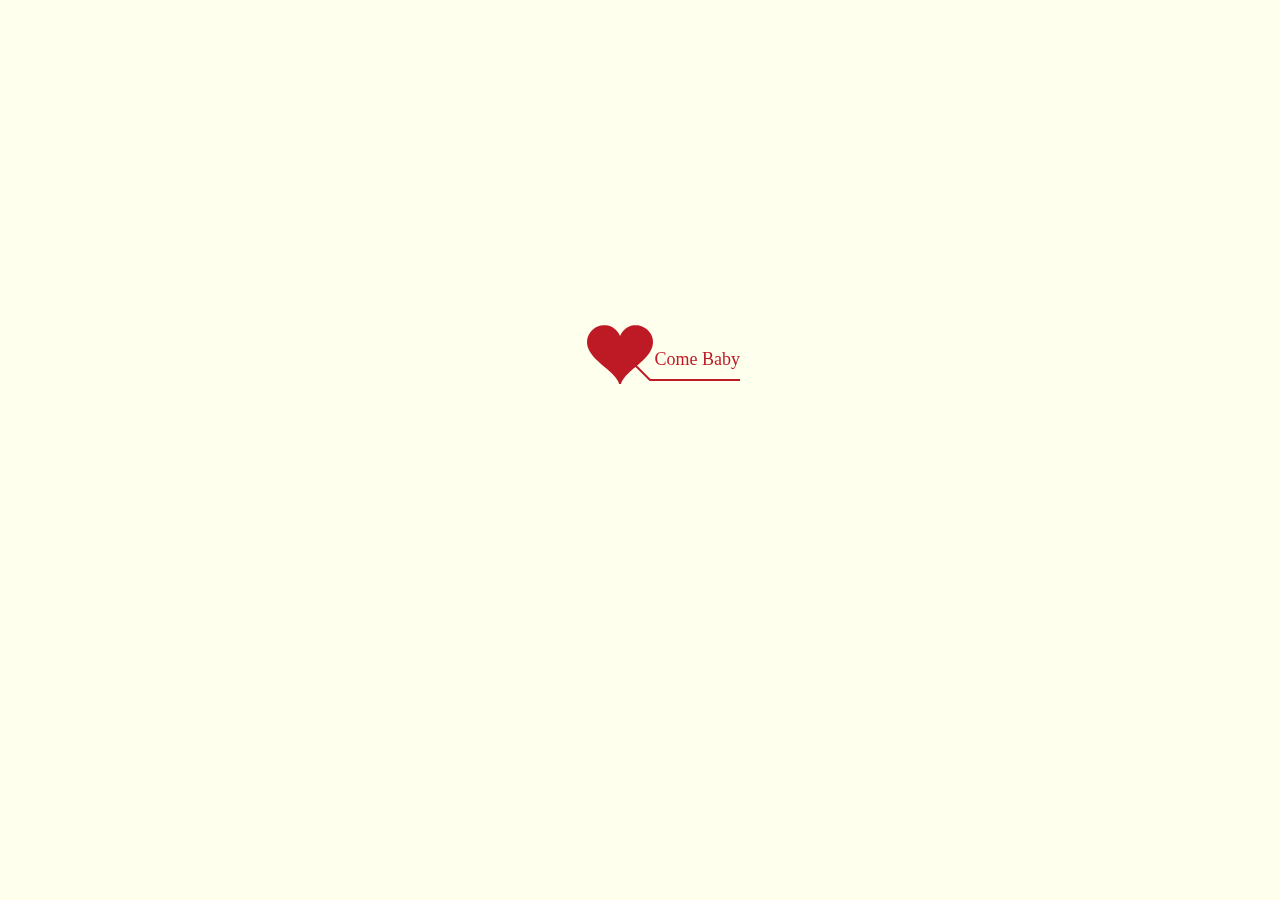
==== commit cd665ce3: "123" ====
--- a/index.html
+++ b/index.html
@@ -1,43 +1,275 @@
-<!--
-Author: sunyang
--->
-<!DOCTYPE html>
-<html lang="zxx">
-
-<head>
-    <title>小孙和小刘的甜蜜小屋</title>
-    <!-- Meta tag Keywords -->
-    <meta name="viewport" content="width=device-width, initial-scale=1">
-    <meta charset="UTF-8" />
-    <meta name="keywords"
-        content="Wed Error Page Responsive web template, Bootstrap Web Templates, Flat Web Templates, Android Compatible web template, Smartphone Compatible web template, free webdesigns for Nokia, Samsung, LG, SonyEricsson, Motorola web design" />
-    <!-- //Meta tag Keywords -->
-    <link rel="stylesheet" href="css/style.css" type="text/css" media="all" /><!-- Style-CSS -->
-    <link href="css/font-awesome.css" rel="stylesheet"><!-- font-awesome-icons -->
+﻿<!DOCTYPE html PUBLIC "-//W3C//DTD XHTML 1.0 Strict//EN" "http://www.w3.org/TR/xhtml1/DTD/xhtml1-strict.dtd">
+<html xml:lang="en" xmlns="http://www.w3.org/1999/xhtml"><head><meta http-equiv="Content-Type" content="text/html; charset=UTF-8">
+		<title>给宝贝小刘的一封信</title>	    
+        <link type="text/css" rel="stylesheet" href="./file/default.css">
+		<script type="text/javascript" src="./file/jquery.min.js"></script>
+		<script type="text/javascript" src="./file/jscex.min.js"></script>
+		<script type="text/javascript" src="./file/jscex-parser.js"></script>
+		<script type="text/javascript" src="./file/jscex-jit.js"></script>
+		<script type="text/javascript" src="./file/jscex-builderbase.min.js"></script>
+		<script type="text/javascript" src="./file/jscex-async.min.js"></script>
+		<script type="text/javascript" src="./file/jscex-async-powerpack.min.js"></script>
+		<script type="text/javascript" src="./file/functions.js" charset="utf-8"></script>
+		<script type="text/javascript" src="./file/love.js" charset="utf-8"></script>
+	    <style type="text/css">
+        </style>
 </head>
-
-<body>
-    <section class="error-page">
-        <div class="covers-main w3layouts">
-            <div class="wrapper">
-                <div class="main-cover w3">
-                    <h1>
-                        <a href="index.html" class="logo">Love me little, love me long.</a>
-                    </h1>
-                    <h4 class="cover-para w3ls">S<span class="fa fa-heart-o" aria-hidden="true"></span>L</h4>
-                    <p class="form-text">
-                        I love three things in the world. Sun,moon and you.<br>Sun for morning. Moon for night. And you. Forever.
-                        <p class="form-text">浮世三千，吾爱有三。日，月与卿。日为朝，月为暮，卿为朝朝暮暮。《飞鸟集》</p>
-                    </p>
-                    <a href="https://slovel.rth1.me/" class="back-button">Back to Home</a>
-                </div>
-                <div class="copyright text-center">
-                    <p>© 2021 Sunyang and Liuyaning . All rights reserved | Design by <a href="https://slovel.rth1.me/"
-                            target="_blank">Sunyang</a></p>
-                </div>
+    <body>
+        <div id="main">
+            <div id="error">本页面采用HTML5编辑，目前您的浏览器无法显示，请换成谷歌(<a href="http://www.google.cn/chrome/intl/zh-CN/landing_chrome.html?hl=zh-CN&brand=CHMI">Chrome</a>)或者火狐(<a href="http://firefox.com.cn/download/">Firefox</a>)浏览器，或者其他游览器的最新版本。</div>
+             <div id="wrap">
+                <div id="text">
+                    <div id="code"> <font size="4" color="#FF0000"> <span class="say">亲爱的小刘，我爱你</span><br>
+                      <span class="say"> 我知道我不会甜言蜜语，</span><br>
+                      <span class="say"> 可我会用行动证明一切。</span><br>
+                      <span class="say"> 你说我不陪你，</span><br>             
+                      <span class="say"> 其实我心里一直都有想你。</span><br>
+                      <span class="say"> 我很在乎你，</span><br>
+                      <span class="say"> 所以我会努力。</span><br>
+					  <span class="say"> 虽然我也有一些缺点，</span><br>
+                      <span class="say"> 有些事情做得不尽人意，</span><br>
+					  <span class="say"> 但你要相信我是真心爱你的，</span><br>
+					  <span class="say"> 让我们为了彼此都变得更好。</span><br>
+                      <span class="say"> 希望可以执子之手，与子偕老。</span><br>
+                      <span class="say"> 如果上天让我许三个愿望，</span><br>
+                      <span class="say"> 第一个是今生今世和你在一起， </span><br>
+                      <span class="say"> 第二个是再生再世和你在一起，</span><br>
+                      <span class="say"> 第三个是永生永世和你不分离。 </span><br>
+                      <span class="say"><span class="space"></span> -- 爱你的小孙</span> </font>
+                          <br />
+                          <br />
+                      </p>
+                    </div>
+                  </div>
+                <div id="clock-box">
+                    <span class="STYLE1"></span><font color="#33CC00">亲爱的，我们在一起</font>
+<span class="STYLE1">已经是……</span>
+                  <div id="clock"></div>
+              </div>
+                <canvas id="canvas" width="1100" height="680"></canvas>
             </div>
+            
         </div>
-    </section>
-</body>
-
-</html>+    
+    <script>
+    </script>
+
+
+    <script>
+    (function(){
+        var canvas = $('#canvas');
+		
+        if (!canvas[0].getContext) {
+            $("#error").show();
+            return false;        }
+
+        var width = canvas.width();
+        var height = canvas.height();        
+        canvas.attr("width", width);
+        canvas.attr("height", height);
+        var opts = {
+            seed: {
+                x: width / 2 - 20,
+                color: "rgb(190, 26, 37)",
+                scale: 2
+            },
+            branch: [
+                [535, 680, 570, 250, 500, 200, 30, 100, [
+                    [540, 500, 455, 417, 340, 400, 13, 100, [
+                        [450, 435, 434, 430, 394, 395, 2, 40]
+                    ]],
+                    [550, 445, 600, 356, 680, 345, 12, 100, [
+                        [578, 400, 648, 409, 661, 426, 3, 80]
+                    ]],
+                    [539, 281, 537, 248, 534, 217, 3, 40],
+                    [546, 397, 413, 247, 328, 244, 9, 80, [
+                        [427, 286, 383, 253, 371, 205, 2, 40],
+                        [498, 345, 435, 315, 395, 330, 4, 60]
+                    ]],
+                    [546, 357, 608, 252, 678, 221, 6, 100, [
+                        [590, 293, 646, 277, 648, 271, 2, 80]
+                    ]]
+                ]] 
+            ],
+            bloom: {
+                num: 700,
+                width: 1080,
+                height: 650,
+            },
+            footer: {
+                width: 1200,
+                height: 5,
+                speed: 10,
+            }
+        }
+
+        var tree = new Tree(canvas[0], width, height, opts);
+        var seed = tree.seed;
+        var foot = tree.footer;
+        var hold = 1;
+
+        canvas.click(function(e) {
+            var offset = canvas.offset(), x, y;
+            x = e.pageX - offset.left;
+            y = e.pageY - offset.top;
+            if (seed.hover(x, y)) {
+                hold = 0; 
+                canvas.unbind("click");
+                canvas.unbind("mousemove");
+                canvas.removeClass('hand');
+            }
+        }).mousemove(function(e){
+            var offset = canvas.offset(), x, y;
+            x = e.pageX - offset.left;
+            y = e.pageY - offset.top;
+            canvas.toggleClass('hand', seed.hover(x, y));
+        });
+
+        var seedAnimate = eval(Jscex.compile("async", function () {
+            seed.draw();
+            while (hold) {
+                $await(Jscex.Async.sleep(10));
+            }
+            while (seed.canScale()) {
+                seed.scale(0.95);
+                $await(Jscex.Async.sleep(10));
+            }
+            while (seed.canMove()) {
+                seed.move(0, 2);
+                foot.draw();
+                $await(Jscex.Async.sleep(10));
+            }
+        }));
+
+        var growAnimate = eval(Jscex.compile("async", function () {
+            do {
+    	        tree.grow();
+                $await(Jscex.Async.sleep(10));
+            } while (tree.canGrow());
+        }));
+
+        var flowAnimate = eval(Jscex.compile("async", function () {
+            do {
+    	        tree.flower(2);
+                $await(Jscex.Async.sleep(10));
+            } while (tree.canFlower());
+        }));
+
+        var moveAnimate = eval(Jscex.compile("async", function () {
+            tree.snapshot("p1", 240, 0, 610, 680);
+            while (tree.move("p1", 500, 0)) {
+                foot.draw();
+                $await(Jscex.Async.sleep(10));
+            }
+            foot.draw();
+            tree.snapshot("p2", 500, 0, 610, 680);
+
+            // 会有闪烁不得意这样做, (＞﹏＜)
+            canvas.parent().css("background", "url(" + tree.toDataURL('image/png') + ")");
+            canvas.css("background", "#ffe");
+            $await(Jscex.Async.sleep(300));
+            canvas.css("background", "none");
+        }));
+
+        var jumpAnimate = eval(Jscex.compile("async", function () {
+            var ctx = tree.ctx;
+            while (true) {
+                tree.ctx.clearRect(0, 0, width, height);
+                tree.jump();
+                foot.draw();
+                $await(Jscex.Async.sleep(25));
+            }
+        }));
+
+        var textAnimate = eval(Jscex.compile("async", function () {
+		    var together = new Date();
+		    together.setFullYear(2021,3,15); 			//时间年月日,月和日都要减1
+			
+		    together.setHours(23);						//小时	
+		    together.setMinutes(0);					//分钟
+		    together.setSeconds(0);					//秒前一位
+		    together.setMilliseconds(0);				//秒第二位
+
+		    $("#code").show().typewriter();
+            $("#clock-box").fadeIn(500);
+            while (true) {
+                timeElapse(together);
+                $await(Jscex.Async.sleep(1000));
+            }
+        }));
+
+        var runAsync = eval(Jscex.compile("async", function () {
+            $await(seedAnimate());
+            $await(growAnimate());
+            $await(flowAnimate());
+            $await(moveAnimate());
+
+            textAnimate().start();
+
+            $await(jumpAnimate());
+        }));
+
+        runAsync().start();
+    })();
+    </script>
+	
+    <div class="bg1"> 
+   <div class="main"> 
+    <footer style="line-height:20px"> 
+
+<bgsound src="bgm.mp3" loop="-1"/>
+<audio src="bgm.mp3" controls autoplay='autoplay' loop="loop" id="bgmusic" style="display:none"></audio>
+ <script>
+    (function() {
+        function log(info) {
+            console.log(info);
+            // alert(info);
+        }
+        function forceSafariPlayAudio() {
+            audioEl.load(); // iOS 9   还需要额外的 load 一下, 否则直接 play 无效
+            audioEl.play(); // iOS 7/8 仅需要 play 一下
+        }
+
+        var audioEl = document.getElementById('bgmusic');
+
+        audioEl.addEventListener('loadstart', function() {
+            log('loadstart');
+        }, false);
+        audioEl.addEventListener('loadeddata', function() {
+            log('loadeddata');
+        }, false);
+        audioEl.addEventListener('loadedmetadata', function() {
+            log('loadedmetadata');
+        }, false);
+        audioEl.addEventListener('canplay', function() {
+            log('canplay');
+        }, false);
+        audioEl.addEventListener('play', function() {
+            log('play');
+            // 当 audio 能够播放后, 移除这个事件
+            window.removeEventListener('touchstart', forceSafariPlayAudio, false);
+        }, false);
+        audioEl.addEventListener('playing', function() {
+            log('playing');
+        }, false);
+        audioEl.addEventListener('pause', function() {
+            log('pause');
+        }, false);
+
+        // 由于 iOS Safari 限制不允许 audio autoplay, 必须用户主动交互(例如 click)后才能播放 audio,
+        // 因此我们通过一个用户交互事件来主动 play 一下 audio.
+        window.addEventListener('touchstart', forceSafariPlayAudio, false);
+
+        audioEl.src = "bgm.mp3";
+    })();
+    </script>
+
+
+    </footer>
+   </div> 
+  </div>    
+  <script>
+
+</script>
+ </body>
+</script></html>--- a/file/default.css
+++ b/file/default.css
@@ -0,0 +1,19 @@
+body{margin:0;padding:0;background:#ffe;font-size:14px;font-family:'微软雅黑','宋体',sans-serif;color:#231F20;overflow:auto}
+a {color:#000;font-size:14px;}
+#main{width:100%;}
+#wrap{position:relative;margin:0 auto;width:1100px;height:680px;margin-top:10px;}
+#text{width:272px;
+height:560px;
+left:188px;
+top:80px;position:absolute;
+}
+#code{display:none;font-size:16px;}
+#clock-box {position:absolute;left:60px;top:550px;font-size:28px;display:none;}
+#clock-box a {font-size:28px;text-decoration:none;}
+#clock{margin-left:48px;}
+#clock .digit {font-size:64px;}
+#canvas{margin:0 auto;width:1100px;height:680px;}
+#error{margin:0 auto;text-align:center;margin-top:60px;display:none;}
+.hand{cursor:pointer;}
+.say{margin-left:5px;}
+.space{margin-right:150px;}
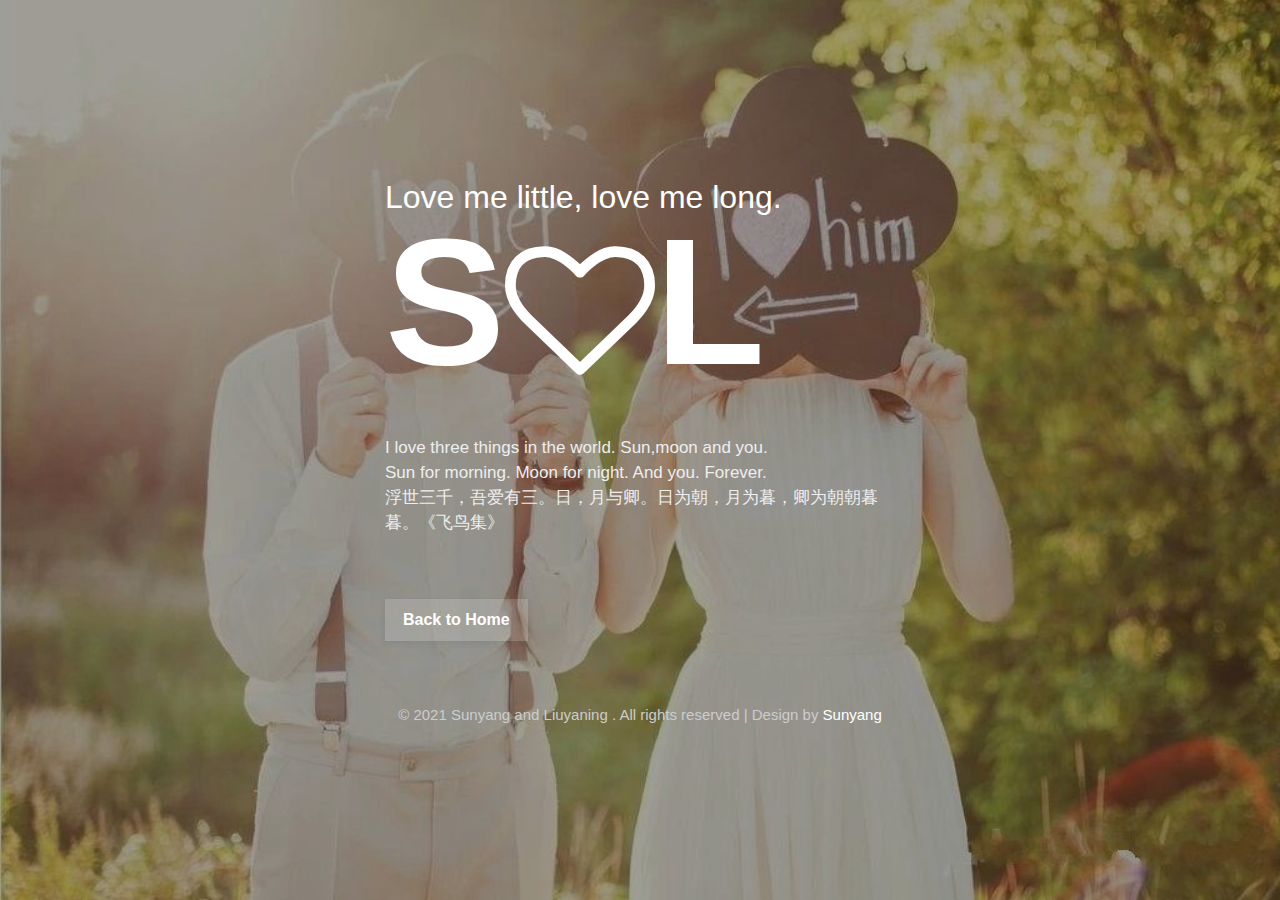
==== commit 00e7e0bb: "123" ====
--- a/index.html
+++ b/index.html
@@ -1,275 +1,43 @@
-﻿<!DOCTYPE html PUBLIC "-//W3C//DTD XHTML 1.0 Strict//EN" "http://www.w3.org/TR/xhtml1/DTD/xhtml1-strict.dtd">
-<html xml:lang="en" xmlns="http://www.w3.org/1999/xhtml"><head><meta http-equiv="Content-Type" content="text/html; charset=UTF-8">
-		<title>给宝贝小刘的一封信</title>	    
-        <link type="text/css" rel="stylesheet" href="./file/default.css">
-		<script type="text/javascript" src="./file/jquery.min.js"></script>
-		<script type="text/javascript" src="./file/jscex.min.js"></script>
-		<script type="text/javascript" src="./file/jscex-parser.js"></script>
-		<script type="text/javascript" src="./file/jscex-jit.js"></script>
-		<script type="text/javascript" src="./file/jscex-builderbase.min.js"></script>
-		<script type="text/javascript" src="./file/jscex-async.min.js"></script>
-		<script type="text/javascript" src="./file/jscex-async-powerpack.min.js"></script>
-		<script type="text/javascript" src="./file/functions.js" charset="utf-8"></script>
-		<script type="text/javascript" src="./file/love.js" charset="utf-8"></script>
-	    <style type="text/css">
-        </style>
+<!--
+Author: sunyang
+-->
+<!DOCTYPE html>
+<html lang="zxx">
+
+<head>
+    <title>小孙和小刘的甜蜜小屋</title>
+    <!-- Meta tag Keywords -->
+    <meta name="viewport" content="width=device-width, initial-scale=1">
+    <meta charset="UTF-8" />
+    <meta name="keywords"
+        content="Wed Error Page Responsive web template, Bootstrap Web Templates, Flat Web Templates, Android Compatible web template, Smartphone Compatible web template, free webdesigns for Nokia, Samsung, LG, SonyEricsson, Motorola web design" />
+    <!-- //Meta tag Keywords -->
+    <link rel="stylesheet" href="css/style.css" type="text/css" media="all" /><!-- Style-CSS -->
+    <link href="css/font-awesome.css" rel="stylesheet"><!-- font-awesome-icons -->
 </head>
-    <body>
-        <div id="main">
-            <div id="error">本页面采用HTML5编辑，目前您的浏览器无法显示，请换成谷歌(<a href="http://www.google.cn/chrome/intl/zh-CN/landing_chrome.html?hl=zh-CN&brand=CHMI">Chrome</a>)或者火狐(<a href="http://firefox.com.cn/download/">Firefox</a>)浏览器，或者其他游览器的最新版本。</div>
-             <div id="wrap">
-                <div id="text">
-                    <div id="code"> <font size="4" color="#FF0000"> <span class="say">亲爱的小刘，我爱你</span><br>
-                      <span class="say"> 我知道我不会甜言蜜语，</span><br>
-                      <span class="say"> 可我会用行动证明一切。</span><br>
-                      <span class="say"> 你说我不陪你，</span><br>             
-                      <span class="say"> 其实我心里一直都有想你。</span><br>
-                      <span class="say"> 我很在乎你，</span><br>
-                      <span class="say"> 所以我会努力。</span><br>
-					  <span class="say"> 虽然我也有一些缺点，</span><br>
-                      <span class="say"> 有些事情做得不尽人意，</span><br>
-					  <span class="say"> 但你要相信我是真心爱你的，</span><br>
-					  <span class="say"> 让我们为了彼此都变得更好。</span><br>
-                      <span class="say"> 希望可以执子之手，与子偕老。</span><br>
-                      <span class="say"> 如果上天让我许三个愿望，</span><br>
-                      <span class="say"> 第一个是今生今世和你在一起， </span><br>
-                      <span class="say"> 第二个是再生再世和你在一起，</span><br>
-                      <span class="say"> 第三个是永生永世和你不分离。 </span><br>
-                      <span class="say"><span class="space"></span> -- 爱你的小孙</span> </font>
-                          <br />
-                          <br />
-                      </p>
-                    </div>
-                  </div>
-                <div id="clock-box">
-                    <span class="STYLE1"></span><font color="#33CC00">亲爱的，我们在一起</font>
-<span class="STYLE1">已经是……</span>
-                  <div id="clock"></div>
-              </div>
-                <canvas id="canvas" width="1100" height="680"></canvas>
+
+<body>
+    <section class="error-page">
+        <div class="covers-main w3layouts">
+            <div class="wrapper">
+                <div class="main-cover w3">
+                    <h1>
+                        <a href="index.html" class="logo">Love me little, love me long.</a>
+                    </h1>
+                    <h4 class="cover-para w3ls">S<span class="fa fa-heart-o" aria-hidden="true"></span>L</h4>
+                    <p class="form-text">
+                        I love three things in the world. Sun,moon and you.<br>Sun for morning. Moon for night. And you. Forever.
+                        <p class="form-text">浮世三千，吾爱有三。日，月与卿。日为朝，月为暮，卿为朝朝暮暮。《飞鸟集》</p>
+                    </p>
+                    <a href="./index.html" class="back-button">Back to Home</a>
+                </div>
+                <div class="copyright text-center">
+                    <p>© 2021 Sunyang and Liuyaning . All rights reserved | Design by <a href="./index.html"
+                            target="_blank">Sunyang</a></p>
+                </div>
             </div>
-            
         </div>
-    
-    <script>
-    </script>
+    </section>
+</body>
 
-
-    <script>
-    (function(){
-        var canvas = $('#canvas');
-		
-        if (!canvas[0].getContext) {
-            $("#error").show();
-            return false;        }
-
-        var width = canvas.width();
-        var height = canvas.height();        
-        canvas.attr("width", width);
-        canvas.attr("height", height);
-        var opts = {
-            seed: {
-                x: width / 2 - 20,
-                color: "rgb(190, 26, 37)",
-                scale: 2
-            },
-            branch: [
-                [535, 680, 570, 250, 500, 200, 30, 100, [
-                    [540, 500, 455, 417, 340, 400, 13, 100, [
-                        [450, 435, 434, 430, 394, 395, 2, 40]
-                    ]],
-                    [550, 445, 600, 356, 680, 345, 12, 100, [
-                        [578, 400, 648, 409, 661, 426, 3, 80]
-                    ]],
-                    [539, 281, 537, 248, 534, 217, 3, 40],
-                    [546, 397, 413, 247, 328, 244, 9, 80, [
-                        [427, 286, 383, 253, 371, 205, 2, 40],
-                        [498, 345, 435, 315, 395, 330, 4, 60]
-                    ]],
-                    [546, 357, 608, 252, 678, 221, 6, 100, [
-                        [590, 293, 646, 277, 648, 271, 2, 80]
-                    ]]
-                ]] 
-            ],
-            bloom: {
-                num: 700,
-                width: 1080,
-                height: 650,
-            },
-            footer: {
-                width: 1200,
-                height: 5,
-                speed: 10,
-            }
-        }
-
-        var tree = new Tree(canvas[0], width, height, opts);
-        var seed = tree.seed;
-        var foot = tree.footer;
-        var hold = 1;
-
-        canvas.click(function(e) {
-            var offset = canvas.offset(), x, y;
-            x = e.pageX - offset.left;
-            y = e.pageY - offset.top;
-            if (seed.hover(x, y)) {
-                hold = 0; 
-                canvas.unbind("click");
-                canvas.unbind("mousemove");
-                canvas.removeClass('hand');
-            }
-        }).mousemove(function(e){
-            var offset = canvas.offset(), x, y;
-            x = e.pageX - offset.left;
-            y = e.pageY - offset.top;
-            canvas.toggleClass('hand', seed.hover(x, y));
-        });
-
-        var seedAnimate = eval(Jscex.compile("async", function () {
-            seed.draw();
-            while (hold) {
-                $await(Jscex.Async.sleep(10));
-            }
-            while (seed.canScale()) {
-                seed.scale(0.95);
-                $await(Jscex.Async.sleep(10));
-            }
-            while (seed.canMove()) {
-                seed.move(0, 2);
-                foot.draw();
-                $await(Jscex.Async.sleep(10));
-            }
-        }));
-
-        var growAnimate = eval(Jscex.compile("async", function () {
-            do {
-    	        tree.grow();
-                $await(Jscex.Async.sleep(10));
-            } while (tree.canGrow());
-        }));
-
-        var flowAnimate = eval(Jscex.compile("async", function () {
-            do {
-    	        tree.flower(2);
-                $await(Jscex.Async.sleep(10));
-            } while (tree.canFlower());
-        }));
-
-        var moveAnimate = eval(Jscex.compile("async", function () {
-            tree.snapshot("p1", 240, 0, 610, 680);
-            while (tree.move("p1", 500, 0)) {
-                foot.draw();
-                $await(Jscex.Async.sleep(10));
-            }
-            foot.draw();
-            tree.snapshot("p2", 500, 0, 610, 680);
-
-            // 会有闪烁不得意这样做, (＞﹏＜)
-            canvas.parent().css("background", "url(" + tree.toDataURL('image/png') + ")");
-            canvas.css("background", "#ffe");
-            $await(Jscex.Async.sleep(300));
-            canvas.css("background", "none");
-        }));
-
-        var jumpAnimate = eval(Jscex.compile("async", function () {
-            var ctx = tree.ctx;
-            while (true) {
-                tree.ctx.clearRect(0, 0, width, height);
-                tree.jump();
-                foot.draw();
-                $await(Jscex.Async.sleep(25));
-            }
-        }));
-
-        var textAnimate = eval(Jscex.compile("async", function () {
-		    var together = new Date();
-		    together.setFullYear(2021,3,15); 			//时间年月日,月和日都要减1
-			
-		    together.setHours(23);						//小时	
-		    together.setMinutes(0);					//分钟
-		    together.setSeconds(0);					//秒前一位
-		    together.setMilliseconds(0);				//秒第二位
-
-		    $("#code").show().typewriter();
-            $("#clock-box").fadeIn(500);
-            while (true) {
-                timeElapse(together);
-                $await(Jscex.Async.sleep(1000));
-            }
-        }));
-
-        var runAsync = eval(Jscex.compile("async", function () {
-            $await(seedAnimate());
-            $await(growAnimate());
-            $await(flowAnimate());
-            $await(moveAnimate());
-
-            textAnimate().start();
-
-            $await(jumpAnimate());
-        }));
-
-        runAsync().start();
-    })();
-    </script>
-	
-    <div class="bg1"> 
-   <div class="main"> 
-    <footer style="line-height:20px"> 
-
-<bgsound src="bgm.mp3" loop="-1"/>
-<audio src="bgm.mp3" controls autoplay='autoplay' loop="loop" id="bgmusic" style="display:none"></audio>
- <script>
-    (function() {
-        function log(info) {
-            console.log(info);
-            // alert(info);
-        }
-        function forceSafariPlayAudio() {
-            audioEl.load(); // iOS 9   还需要额外的 load 一下, 否则直接 play 无效
-            audioEl.play(); // iOS 7/8 仅需要 play 一下
-        }
-
-        var audioEl = document.getElementById('bgmusic');
-
-        audioEl.addEventListener('loadstart', function() {
-            log('loadstart');
-        }, false);
-        audioEl.addEventListener('loadeddata', function() {
-            log('loadeddata');
-        }, false);
-        audioEl.addEventListener('loadedmetadata', function() {
-            log('loadedmetadata');
-        }, false);
-        audioEl.addEventListener('canplay', function() {
-            log('canplay');
-        }, false);
-        audioEl.addEventListener('play', function() {
-            log('play');
-            // 当 audio 能够播放后, 移除这个事件
-            window.removeEventListener('touchstart', forceSafariPlayAudio, false);
-        }, false);
-        audioEl.addEventListener('playing', function() {
-            log('playing');
-        }, false);
-        audioEl.addEventListener('pause', function() {
-            log('pause');
-        }, false);
-
-        // 由于 iOS Safari 限制不允许 audio autoplay, 必须用户主动交互(例如 click)后才能播放 audio,
-        // 因此我们通过一个用户交互事件来主动 play 一下 audio.
-        window.addEventListener('touchstart', forceSafariPlayAudio, false);
-
-        audioEl.src = "bgm.mp3";
-    })();
-    </script>
-
-
-    </footer>
-   </div> 
-  </div>    
-  <script>
-
-</script>
- </body>
-</script></html>+</html>--- a/css/style.css
+++ b/css/style.css
@@ -0,0 +1,291 @@
+/*--
+Author: W3layouts
+Author URL: http://w3layouts.com
+License: Creative Commons Attribution 3.0 Unported
+License URL: http://creativecommons.org/licenses/by/3.0/
+--*/
+/* reset code */
+html {
+  scroll-behavior: smooth;
+}
+
+body,
+html {
+  margin: 0;
+  padding: 0;
+  color: #585858;
+}
+
+* {
+  box-sizing: border-box;
+  font-family: -apple-system, BlinkMacSystemFont, "Segoe UI", Roboto, Oxygen-Sans, Ubuntu, Cantarell, "Helvetica Neue", sans-serif;
+}
+
+.wrapper-full {
+  width: 100%;
+  padding-right: 15px;
+  padding-left: 15px;
+  margin-right: auto;
+  margin-left: auto;
+}
+
+.wrapper {
+  width: 100%;
+  padding-right: 15px;
+  padding-left: 15px;
+  margin-right: auto;
+  margin-left: auto;
+}
+
+@media (min-width: 576px) {
+  .wrapper {
+    max-width: 540px;
+  }
+}
+
+@media (min-width: 768px) {
+  .wrapper {
+    max-width: 720px;
+  }
+}
+
+@media (min-width: 992px) {
+  .wrapper {
+    max-width: 960px;
+  }
+}
+
+@media (min-width: 1200px) {
+  .wrapper {
+    max-width: 1140px;
+  }
+}
+
+.img-responsive {
+  max-width: 100%;
+  display: block;
+}
+
+.img-fluid {
+  width: 100%;
+}
+
+.d-grid {
+  display: grid;
+}
+
+.d-flex {
+  display: flex;
+  display: -webkit-flex;
+  flex-wrap: wrap;
+}
+
+.text-center {
+  text-align: center;
+}
+
+.text-left {
+  text-align: left;
+}
+
+.text-right {
+  text-align: right;
+}
+
+button,
+input,
+select {
+  -webkit-appearance: none;
+  outline: none;
+}
+
+button,
+.btn,
+select {
+  cursor: pointer;
+}
+
+a {
+  text-decoration: none;
+}
+
+iframe {
+  border: none;
+}
+
+h1,
+h2,
+h3,
+h4,
+h5,
+h6,
+p,
+ul,
+ol {
+  margin: 0;
+  padding: 0;
+}
+
+.p-relative {
+  position: relative;
+}
+
+.p-absolute {
+  position: absolute;
+}
+
+.p-fixed {
+  position: fixed;
+}
+
+.p-sticky {
+  position: -webkit-sticky;
+  position: sticky;
+}
+
+body a:hover,
+body button:hover {
+  opacity: .8;
+}
+
+h1,
+h2,
+h3,
+h4,
+h5,
+h6,
+a {
+  color: #050404;
+}
+
+p {
+  color: #585858;
+}
+
+/* reset code */
+
+.error-page .covers-main {
+  background: url(../images/恋爱.jpg) no-repeat center;
+  background-size: cover;
+  -webkit-background-size: cover;
+  -moz-background-size: cover;
+  -o-background-size: cover;
+  -ms-background-size: cover;
+  position: relative;
+  z-index: 0;
+  min-height: 100vh;
+  align-items: center;
+  display: grid;
+  max-width: 100%;
+}
+
+.error-page .covers-main:before {
+  content: "";
+  background: rgba(16, 16, 16, 0.4);
+  position: absolute;
+  top: 0;
+  min-height: 100%;
+  left: 0;
+  right: 0;
+  z-index: -1;
+}
+
+.error-page .main-cover {
+  max-width: 510px;
+  margin: 0 auto;
+}
+
+.error-page a.logo {
+  color: #fff;
+  font-size: 32px;
+  font-weight: 100;
+  margin-bottom: 1rem;
+  display: inline-block;
+  line-height: 44px;
+}
+
+.error-page .cover-para {
+  color: #fff;
+  line-height: 120px;
+  font-size: 180px;
+  margin-bottom: 50px;
+  font-weight: 600;
+}
+
+.error-page h4.cover-para span {
+  font-size: 150px;
+}
+
+.error-page p.form-text {
+  font-size: 17px;
+  line-height: 25px;
+  color: #eee;
+}
+
+.error-page a.back-button {
+  border: none;
+  font-weight: 600;
+  display: inline-block;
+  font-size: 16px;
+  color: #fff;
+  background: rgba(255, 255, 255, 0.16);
+  text-align: center;
+  padding: 12px 18px;
+  margin-top: 4em;
+  box-shadow: 0px 3px 4px 2px rgba(14, 14, 14, 0.04);
+}
+
+.copyright p {
+  font-size: 15px;
+  color: #ccc;
+  line-height: 20px;
+  margin-top: 4rem;
+}
+
+.copyright p a {
+  color: #fff;
+}
+
+/* responsive */
+@media screen and (max-width: 568px) {
+  .error-page a.logo {
+    font-size: 35px;
+  }
+
+  .error-page p.page-detail {
+    font-size: 18px;
+  }
+
+  .error-page a.back-button {
+    margin-top: 3em;
+  }
+
+  .error-page .cover-para {
+    font-size: 130px;
+    margin-bottom: 20px;
+  }
+
+  .error-page .cover-para {
+    font-size: 160px;
+  }
+
+  .error-page h4.cover-para span {
+    font-size: 130px;
+  }
+}
+
+@media screen and (max-width: 384px) {
+  .error-page p.form-text {
+    font-size: 16px;
+  }
+
+  .error-page .cover-para {
+    font-size: 130px;
+  }
+
+  .error-page h4.cover-para span {
+    font-size: 110px;
+  }
+}
+
+/* //responsive */